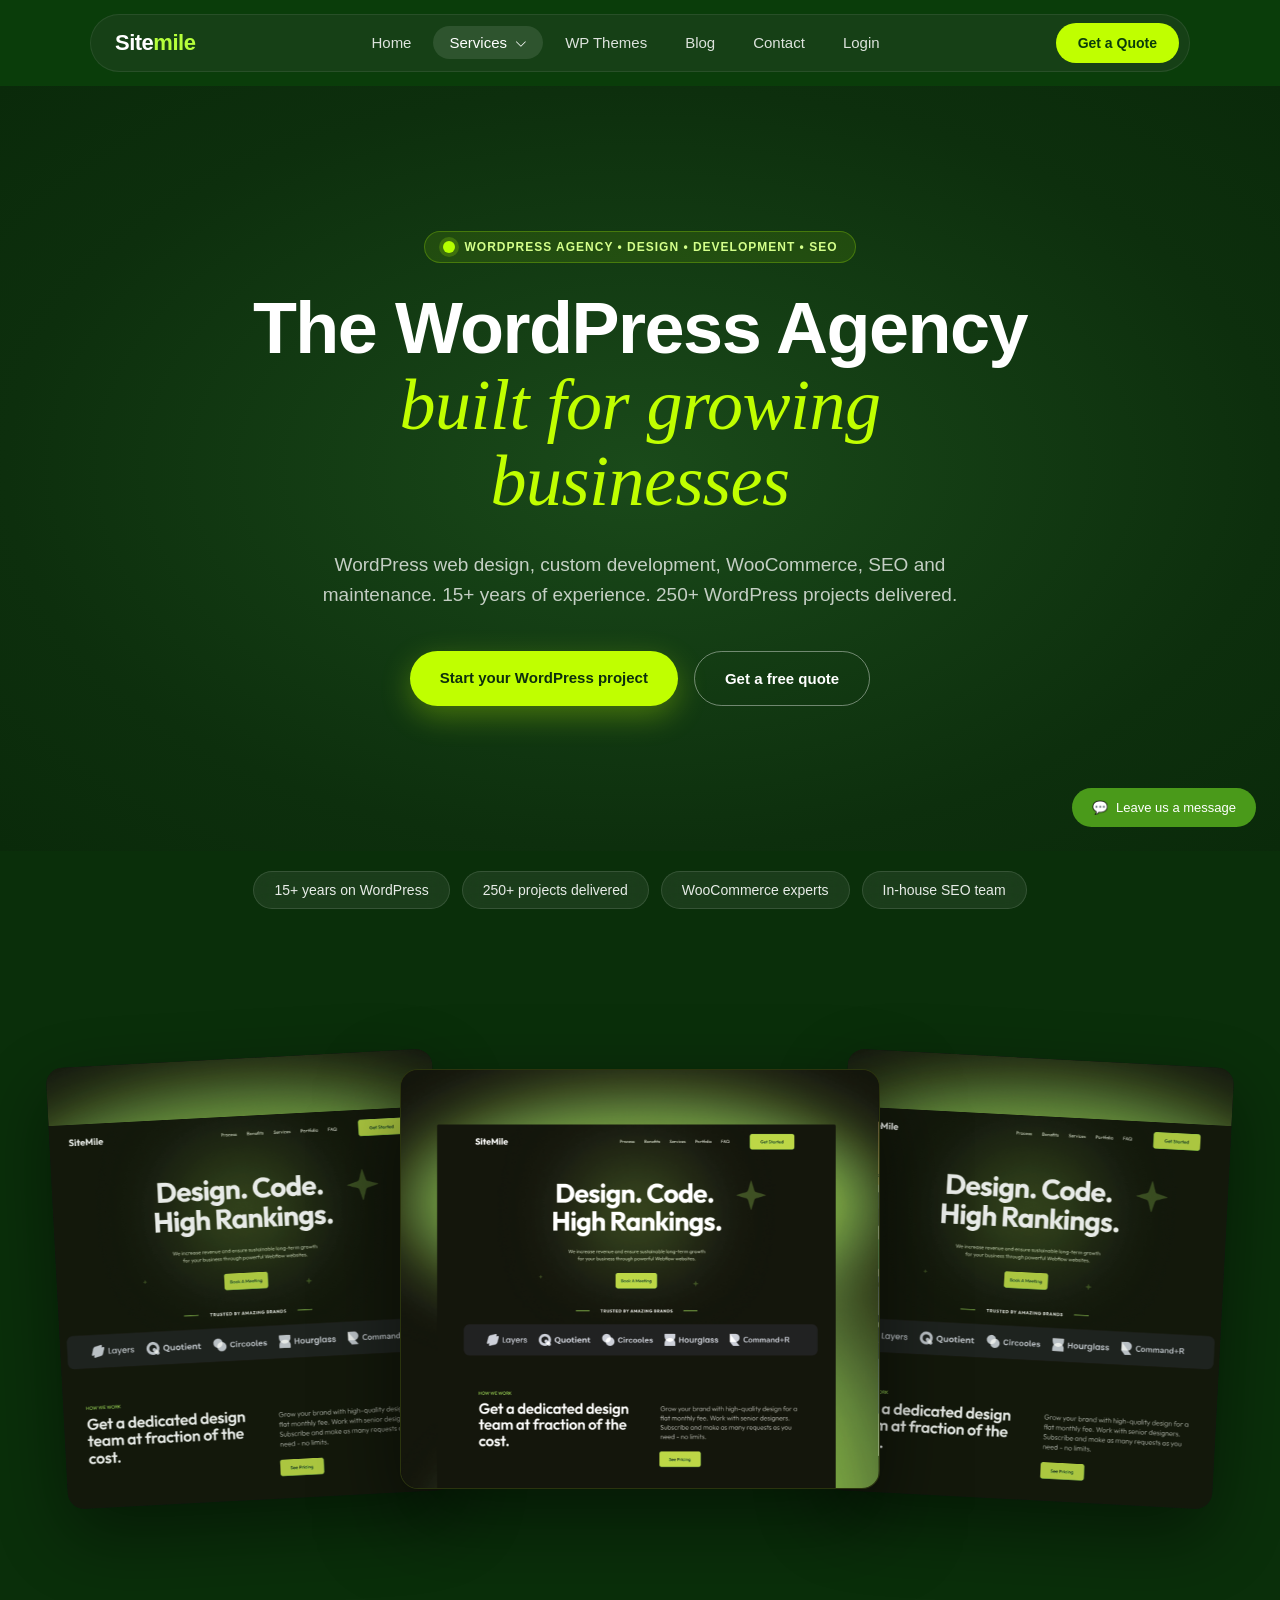
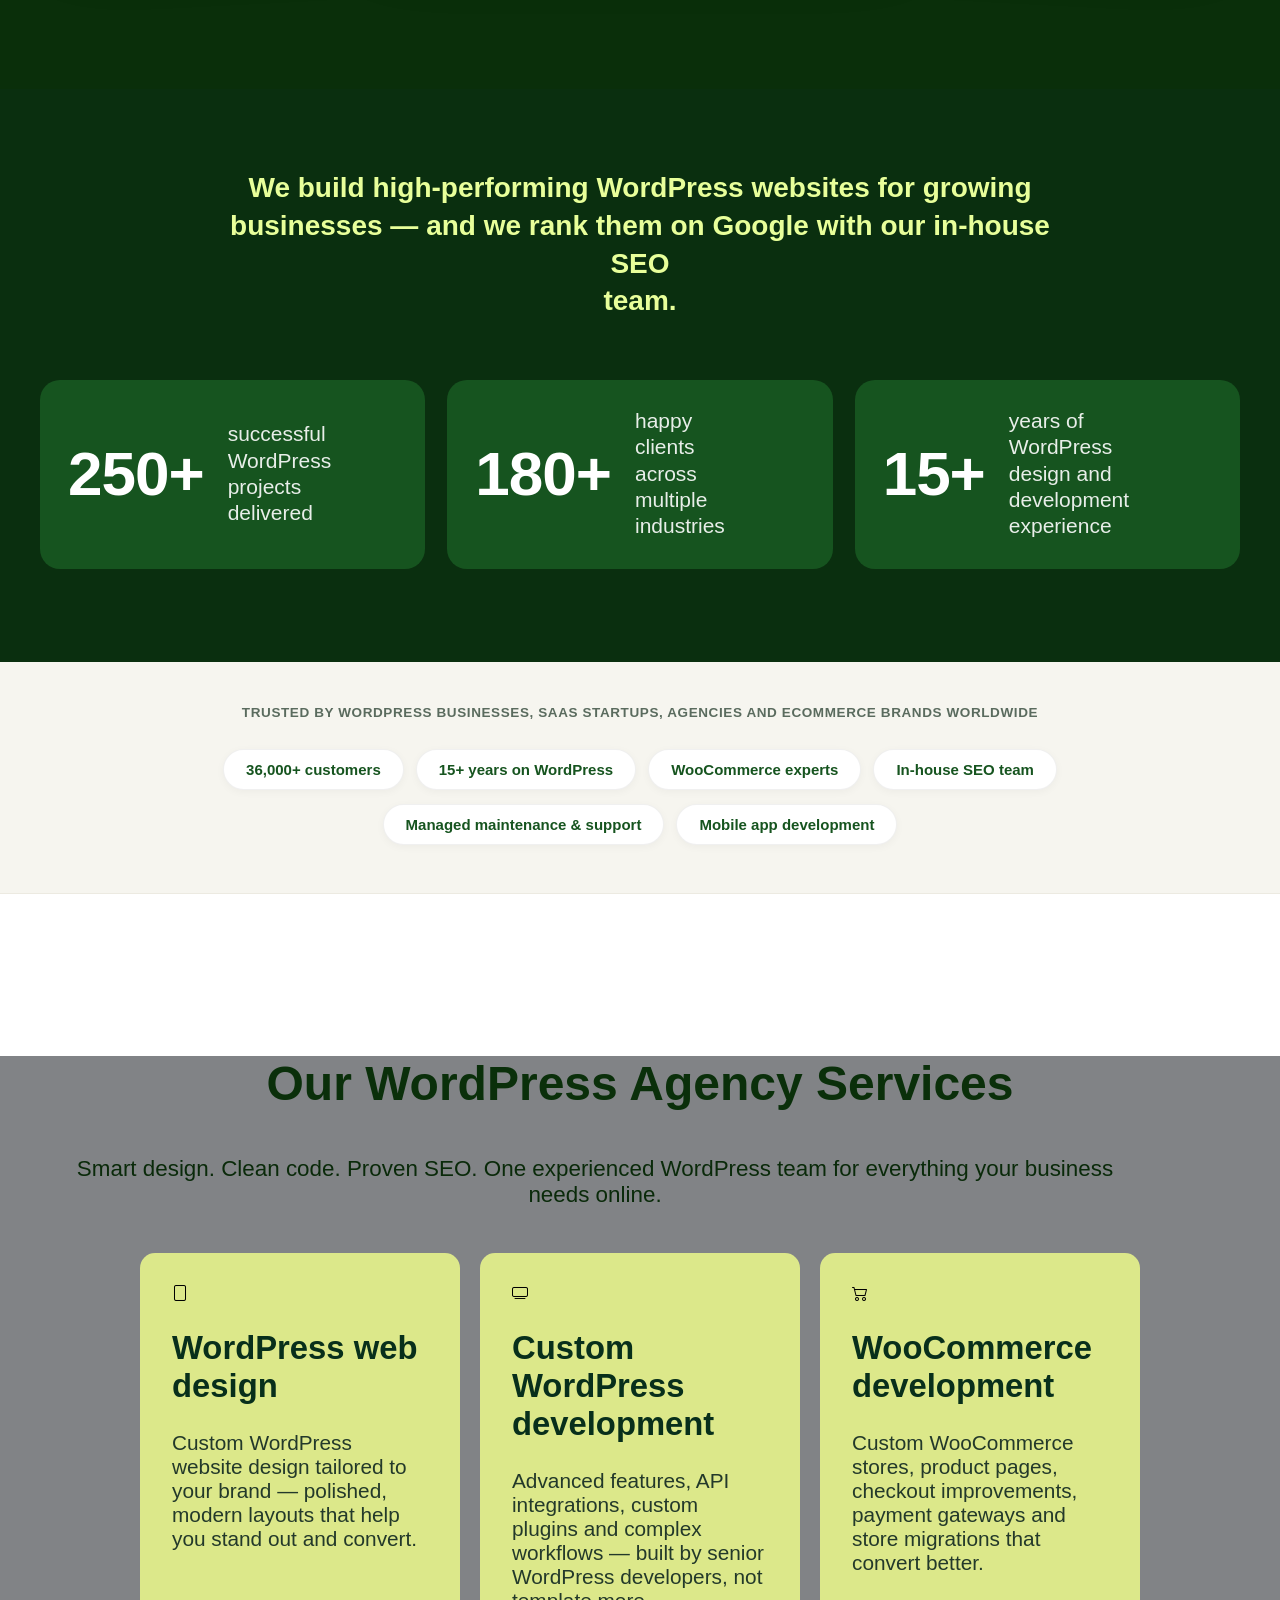
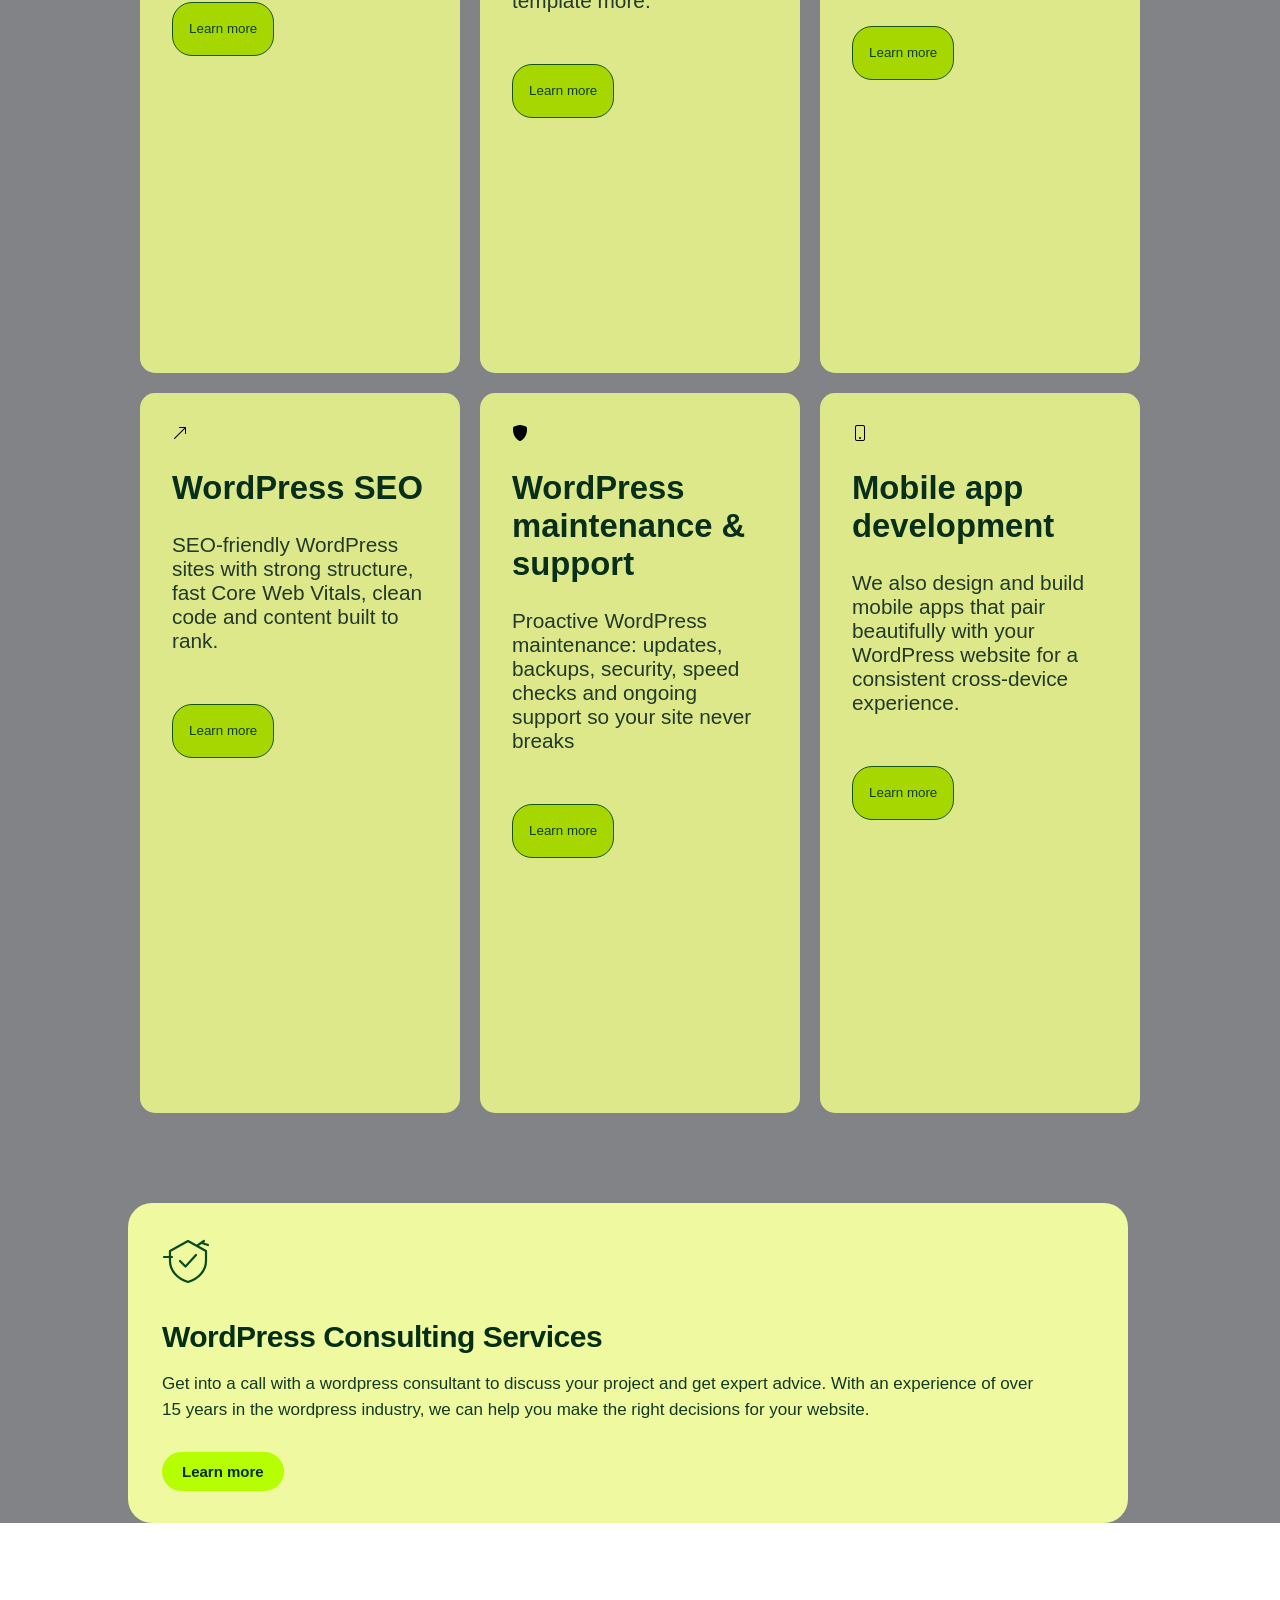
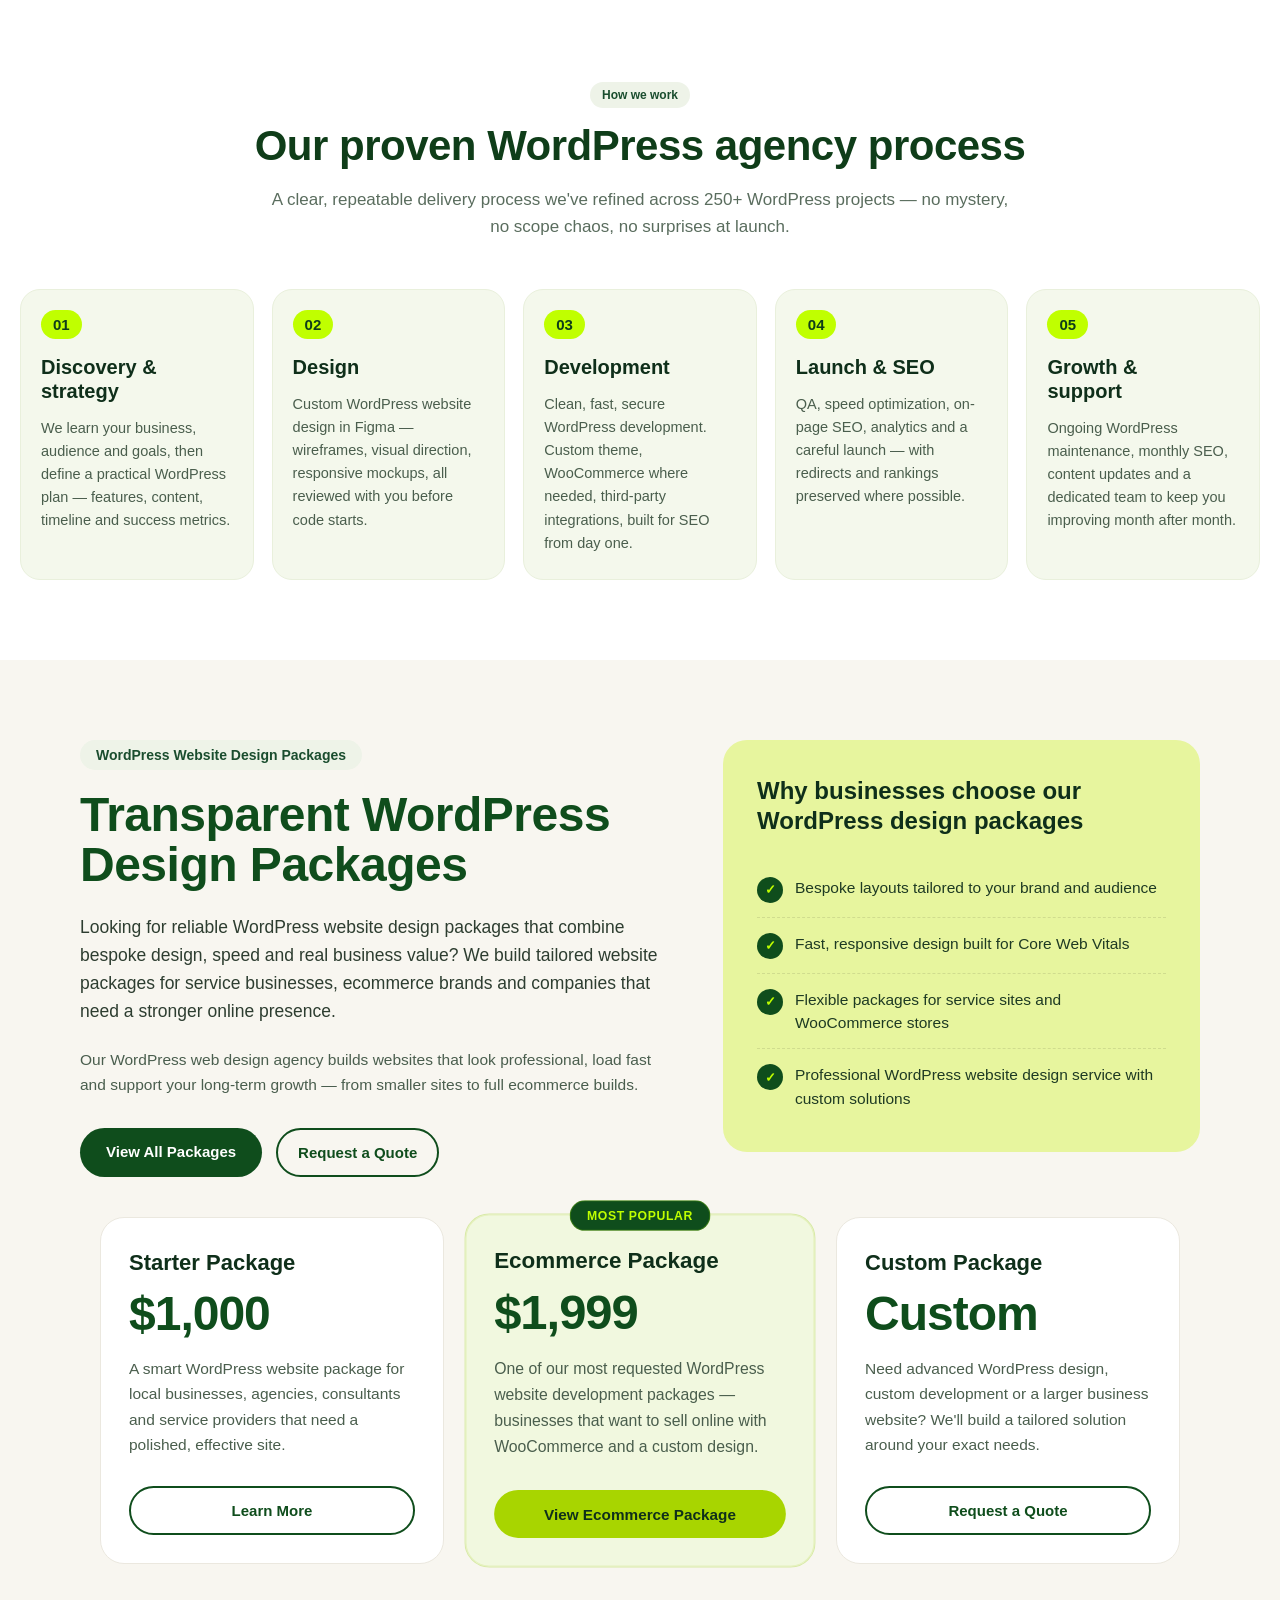
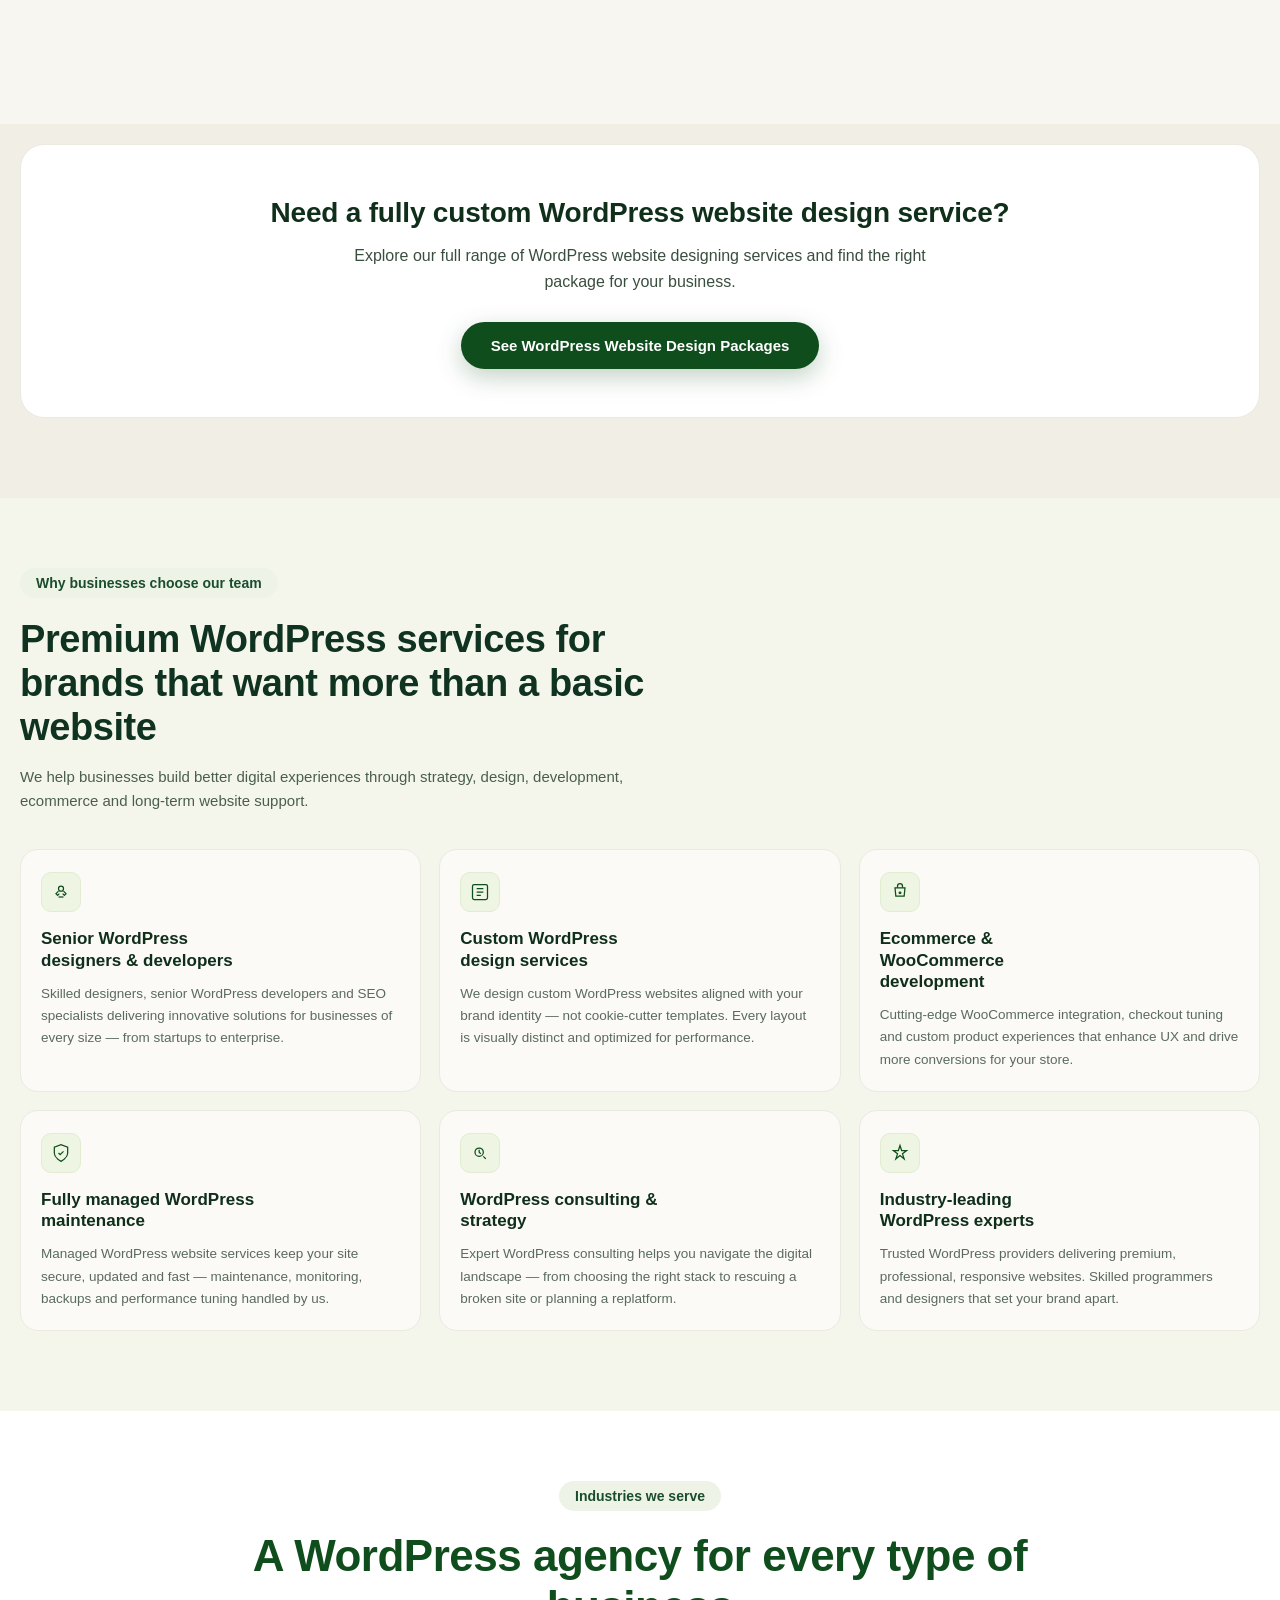
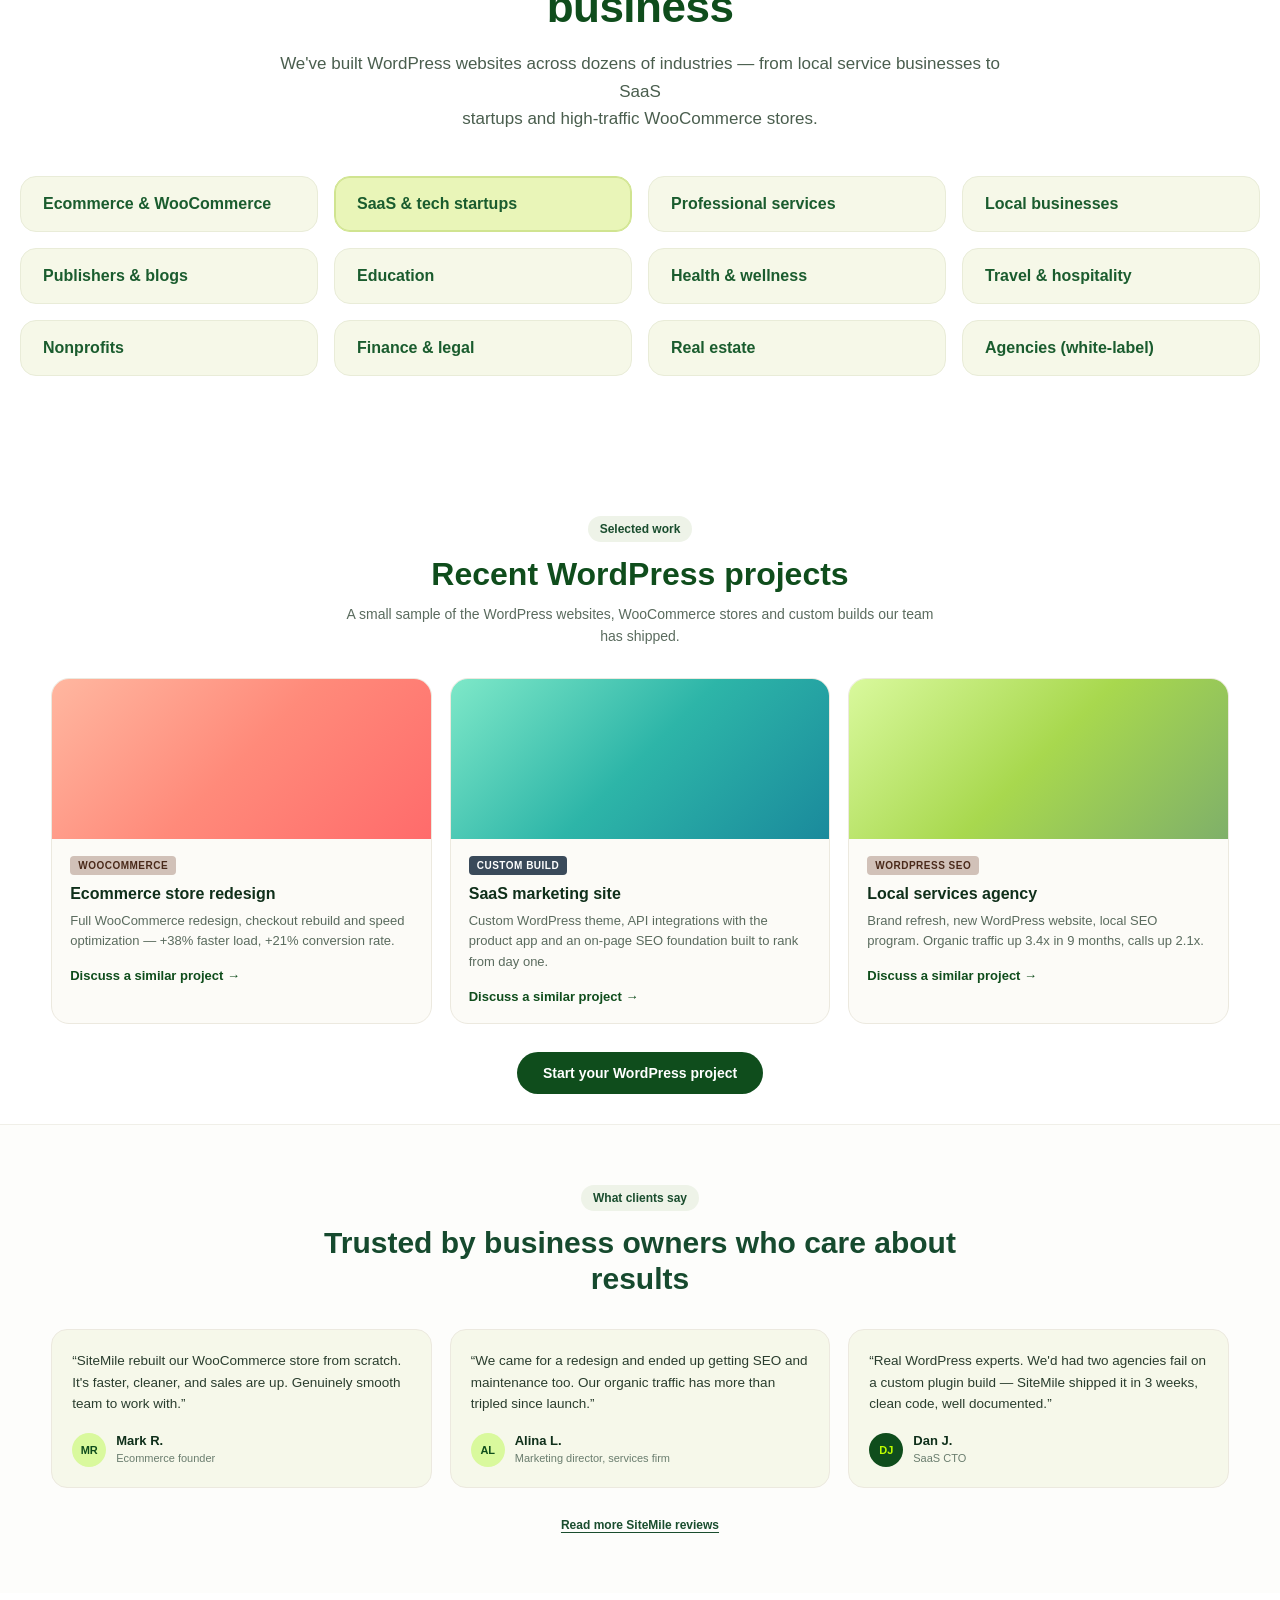
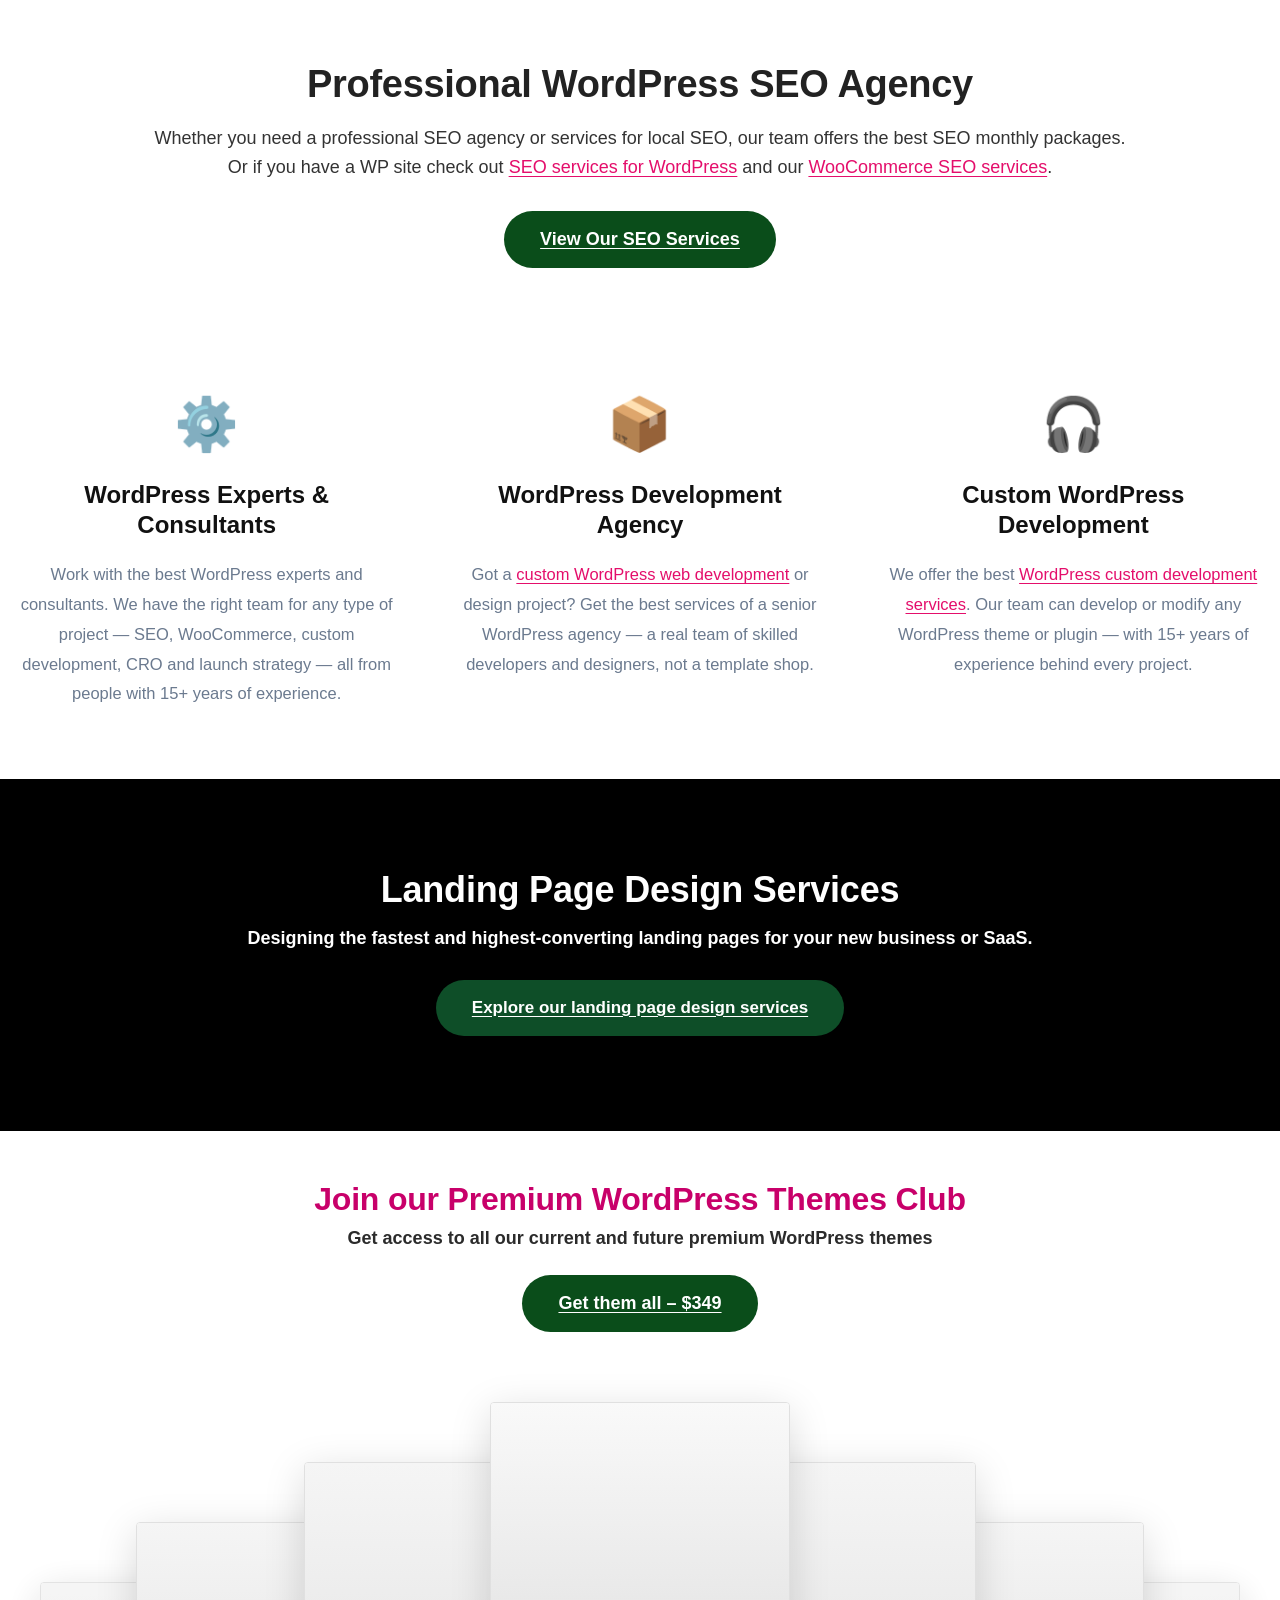
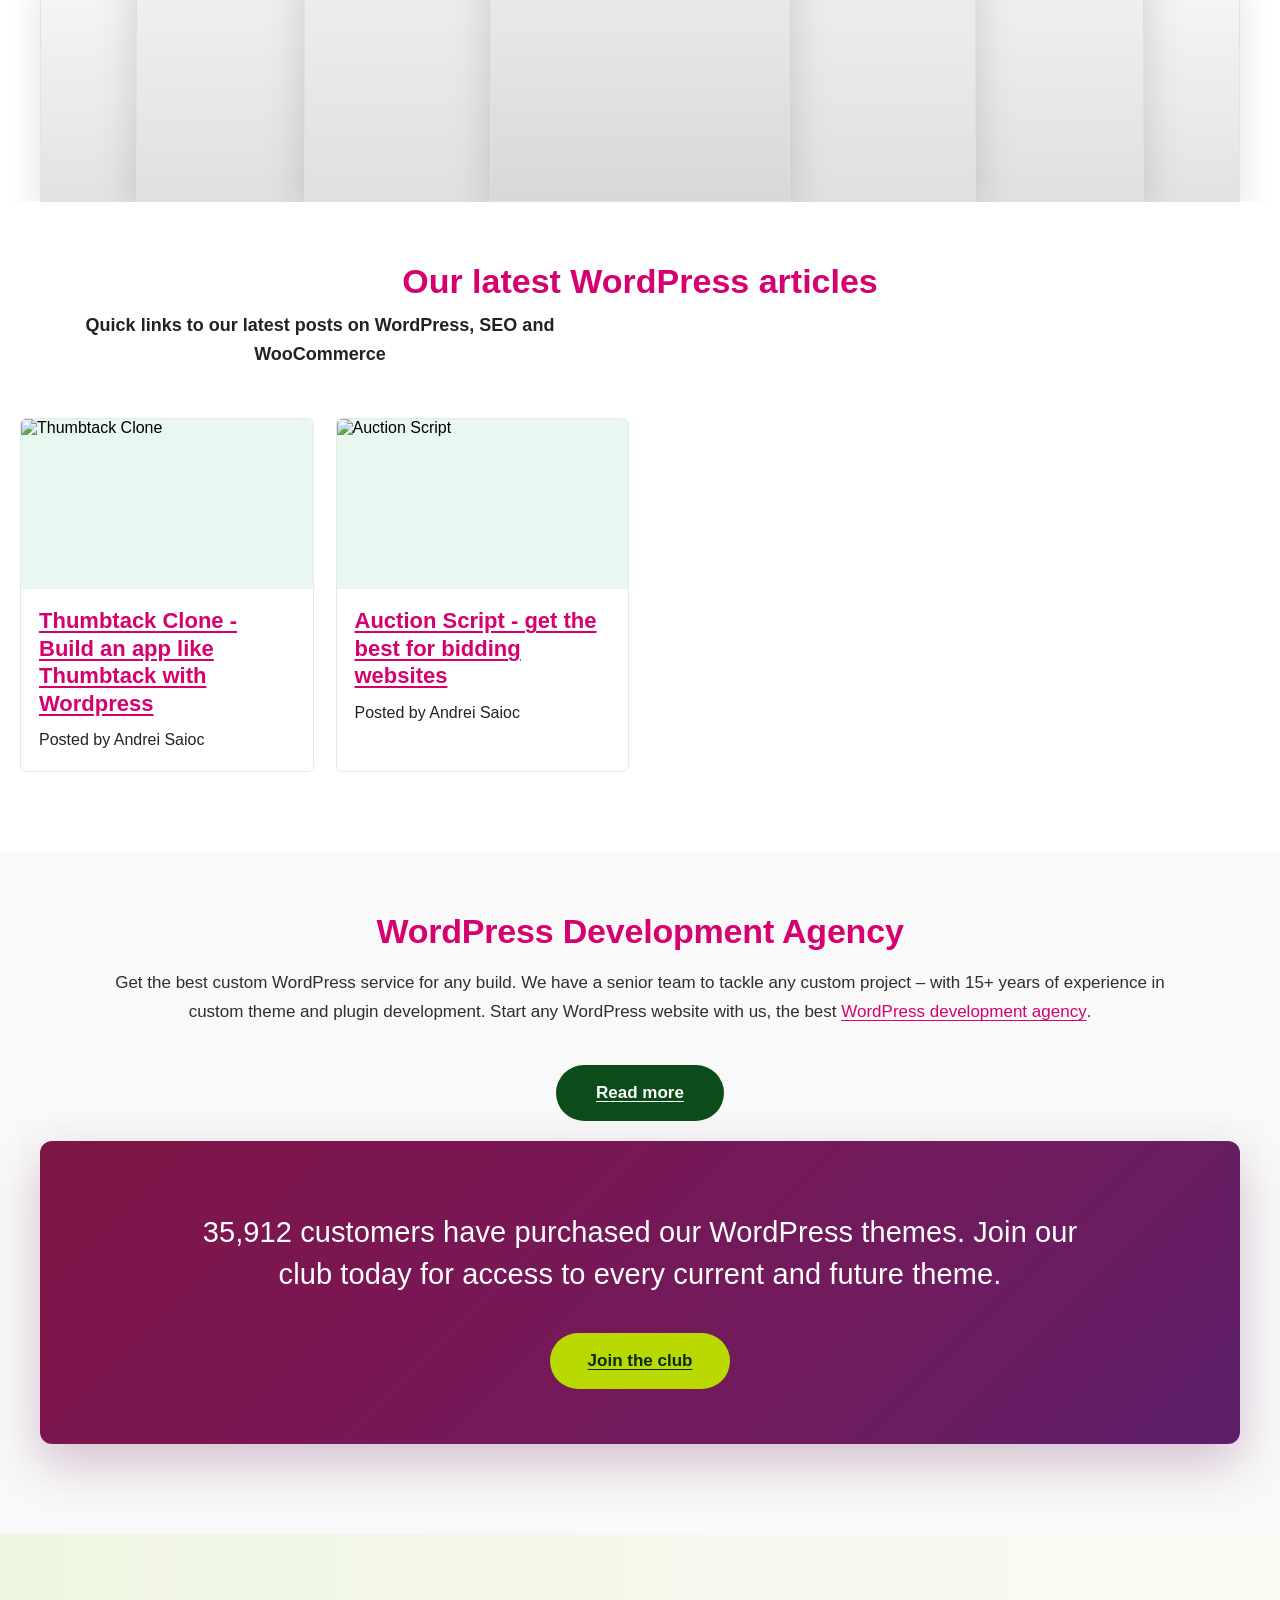
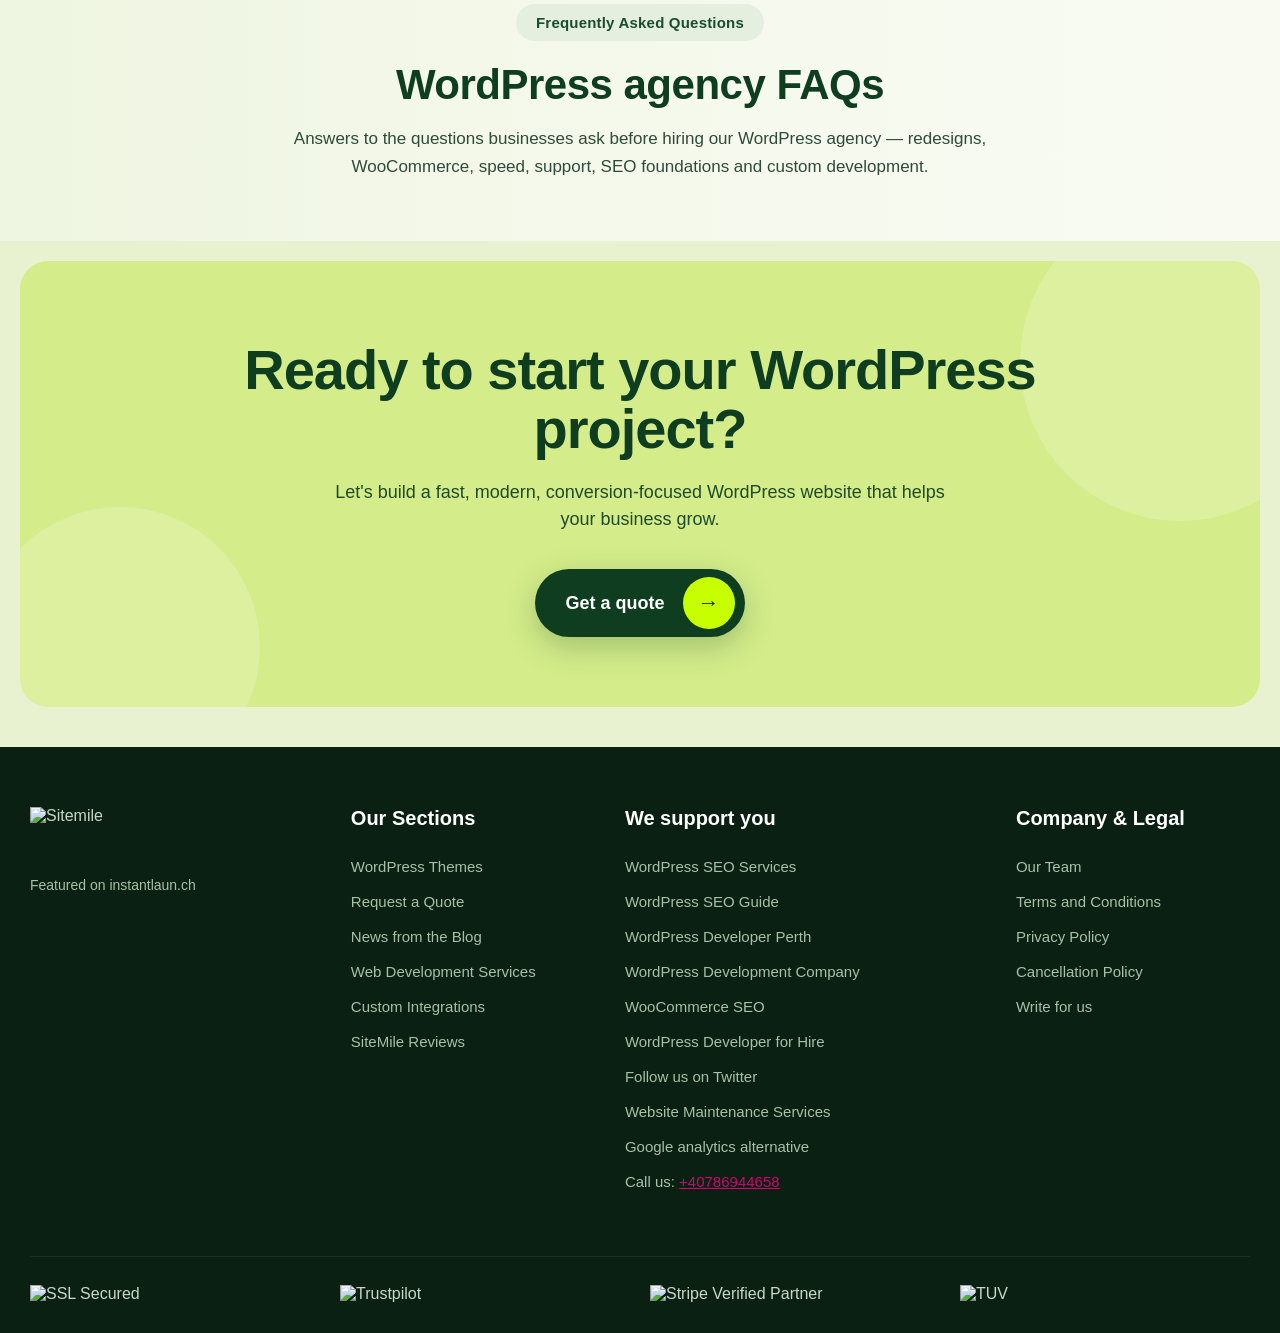
==== index.html @ ad18427e "cahnged name" ====
<!DOCTYPE html>
<html lang="en">
<head>
    <meta charset="UTF-8">
    <meta name="viewport" content="width=device-width, initial-scale=1.0">
    <link rel="stylesheet" href="./css/sitemail.css">
    <link
      rel="stylesheet"
      href="https://cdn.jsdelivr.net/npm/bootstrap-icons@1.13.1/font/bootstrap-icons.min.css"
    />
    <title>sitemail</title>
</head>
<body>
    <header class="site-header">
  <nav class="navbar">
    <!-- Logo -->
    <a href="#" class="logo">
      <span>Site</span><span class="logo-green">mile</span>
    </a>

    <!-- Links -->
    <ul class="nav-links">
      <li><a href="#">Home</a></li>
      
      <li class="has-dropdown">
        <a href="#" class="active-dropdown">Services <span class="arrow"><i class="bi bi-chevron-down"></i></span></a>
        <!-- Dropdown -->
        <div class="dropdown">
          <a href="#">WordPress Web Design</a>
          <a href="#">WordPress Development</a>
          <a href="#">Affordable Web Design</a>
          <a href="#">Ecommerce SEO Packages</a>
          <a href="#">Wix SEO Services</a>
          <a href="#">Home Services SEO</a>
          <a href="#">Restaurant SEO</a>
          <a href="#">Enterprise SEO Services</a>
          <a href="#">SEO Packages</a>
          <a href="#" class="highlighted">WordPress SEO</a>
          <a href="#">WordPress Maintenance</a>
          <a href="#">Mobile App Development</a>
          <a href="#">WooCommerce Development</a>
        </div>
      </li>

      <li><a href="#">WP Themes</a></li>
      <li><a href="#">Blog</a></li>
      <li><a href="#">Contact</a></li>
      <li><a href="#">Login</a></li>
    </ul>

    <!-- CTA -->
    <a href="#" class="btn-quote">Get a Quote</a>

    <!-- Mobile -->
    <button class="hamburger">☰</button>
  </nav>
</header>
<section class="hero">
  <div class="hero-content">
    
    <div class="badge">
      <span class="dot"></span>
      WORDPRESS AGENCY • DESIGN • DEVELOPMENT • SEO
    </div>

    <h1>
      The WordPress Agency<br>
      <span class="highlight">built for growing</span><br>
      <span class="highlight">businesses</span>
    </h1>

    <p class="subtext">
      WordPress web design, custom development, WooCommerce, SEO and<br>
      maintenance. 15+ years of experience. 250+ WordPress projects delivered.
    </p>

    <div class="hero-btns">
      <a href="#" class="btn-primary">Start your WordPress project</a>
      <a href="#" class="btn-secondary">Get a free quote</a>
    </div>

  </div>

  <!-- Floating chat button like in screenshot -->
  <a href="#" class="chat-btn">
    <span class="chat-icon">💬</span> Leave us a message
  </a>
</section>

<section class="showcase-section">
  <!-- Top Pills -->
  <div class="stats-pills">
    <span>15+ years on WordPress</span>
    <span>250+ projects delivered</span>
    <span>WooCommerce experts</span>
    <span>In-house SEO team</span>
  </div>

  <!-- Cards Stack -->
  <div class="cards-wrap">
    <!-- Left Card -->
    <div class="showcase-card left">
      <img src="./image/Asset-1@2x (2).png" alt="Digital agency project">
    </div>

    <!-- Center Card (featured) -->
    <div class="showcase-card center">
      <img src="./image/Asset-1@2x.png" alt="Design Code High Rankings">
      <div class="glow"></div>
    </div>

    <!-- Right Card -->
    <div class="showcase-card right">
      <img src="./image/Asset-1@2x (1).png" alt="Mobile app project">
    </div>
  </div>
</section>
<section class="stats-section">
  <div class="stats-container">
    <h2 class="stats-headline">
      We build high-performing WordPress websites for growing<br>
      businesses — and we rank them on Google with our in-house SEO<br>
      team.
    </h2>

    <div class="stats-grid">
      <!-- 250+ -->
      <div class="stat-card">
        <div class="stat-number">250+</div>
        <div class="stat-text">
          successful<br>
          WordPress<br>
          projects<br>
          delivered
        </div>
      </div>

      <!-- 180+ -->
      <div class="stat-card">
        <div class="stat-number">180+</div>
        <div class="stat-text">
          happy<br>
          clients<br>
          across<br>
          multiple<br>
          industries
        </div>
      </div>

      <!-- 15+ -->
      <div class="stat-card">
        <div class="stat-number">15+</div>
        <div class="stat-text">
          years of<br>
          WordPress<br>
          design and<br>
          development<br>
          experience
        </div>
      </div>
    </div>
  </div>
</section>
<section class="trusted-section">
  <div class="trusted-container">
    <p class="trusted-heading">
      TRUSTED BY WORDPRESS BUSINESSES, SAAS STARTUPS, AGENCIES AND ECOMMERCE BRANDS WORLDWIDE
    </p>

    <div class="trusted-pills">
      <span>36,000+ customers</span>
      <span>15+ years on WordPress</span>
      <span>WooCommerce experts</span>
      <span>In-house SEO team</span>
      <span>Managed maintenance & support</span>
      <span>Mobile app development</span>
    </div>
  </div>
</section>
<section class="mid">
    <h1>Our WordPress Agency Services</h1>
    <p>Smart design. Clean code. Proven SEO. One experienced WordPress team for everything your business needs online.</p>
    <div class="done">
        <div class="box">
            <i class="bi bi-file"></i>
            <h3>WordPress web design</h3>
            <span>Custom WordPress website design tailored to your brand — polished, modern layouts that help you stand out and convert.</span><br>
            <input type="button" value="Learn more">
        </div>
        <div class="box">
            <i class="bi bi-tv"></i>
            <h3>Custom WordPress development</h3>
            <span>Advanced features, API integrations, custom plugins and complex workflows — built by senior WordPress developers, not template more.</span><br>
            <input type="button" value="Learn more">
        </div>
        <div class="box">
            <i class="bi bi-cart2"></i>
            <h3>WooCommerce development</h3>
            <span>Custom WooCommerce stores, product pages, checkout improvements, payment gateways and store migrations that convert better.</span><br>
            <input type="button" value="Learn more">
        </div>
        <div class="box">
            <i class="bi bi-arrow-up-right"></i>
            <h3>WordPress SEO</h3>
            <span>SEO-friendly WordPress sites with strong structure, fast Core Web Vitals, clean code and content built to rank.</span><br>
            <input type="button" value="Learn more">
        </div>
        <div class="box">
            <i class="bi bi-shield-fill"></i>
            <h3>WordPress maintenance & support</h3>
            <span>Proactive WordPress maintenance: updates, backups, security, speed checks and ongoing support so your site never breaks</span><br>
            <input type="button" value="Learn more">
        </div>
        <div class="box">
            <i class="bi bi-phone"></i>
            <h3>Mobile app development</h3>
            <span>We also design and build mobile apps that pair beautifully with your WordPress website for a consistent cross-device experience.</span><br>
            <input type="button" value="Learn more">
        </div>
    </div>
    <div class="consulting-card">
  <!-- Icon -->
  <div class="icon-wrap">
    <svg width="52" height="52" viewBox="0 0 52 52" fill="none" xmlns="http://www.w3.org/2000/svg">
      <path d="M26 6L8 16V26C8 36 15.5 43.5 26 47C36.5 43.5 44 36 44 26V16L26 6Z" stroke="#0a4a1f" stroke-width="2.2" stroke-linecap="round" stroke-linejoin="round" fill="none"/>
      <path d="M18 26L23.5 31.5L34 20" stroke="#0a4a1f" stroke-width="2.2" stroke-linecap="round" stroke-linejoin="round"/>
      <path d="M2 22H10" stroke="#0a4a1f" stroke-width="2.2" stroke-linecap="round"/>
      <path d="M36 10L42 6" stroke="#0a4a1f" stroke-width="2.2" stroke-linecap="round"/>
      <path d="M40 8L46 10" stroke="#0a4a1f" stroke-width="2.2" stroke-linecap="round"/>
    </svg>
  </div>

  <h3>WordPress Consulting Services</h3>
  
  <p>
    Get into a call with a wordpress consultant to discuss your project and get expert advice. 
    With an experience of over 15 years in the wordpress industry, we can help you make the right 
    decisions for your website.
  </p>

  <a href="#" class="btn-learn">Learn more</a>
</div>
</section>
<section class="process-section">
  <div class="process-container">
    <div class="pill-small">How we work</div>

    <h2 class="process-title">Our proven WordPress agency process</h2>
    <p class="process-sub">
      A clear, repeatable delivery process we've refined across 250+ WordPress projects — no mystery,<br>
      no scope chaos, no surprises at launch.
    </p>

    <div class="process-grid">
      <!-- 01 -->
      <div class="process-card">
        <div class="num">01</div>
        <h3>Discovery &<br>strategy</h3>
        <p>We learn your business, audience and goals, then define a practical WordPress plan — features, content, timeline and success metrics.</p>
      </div>

      <!-- 02 -->
      <div class="process-card">
        <div class="num">02</div>
        <h3>Design</h3>
        <p>Custom WordPress website design in Figma — wireframes, visual direction, responsive mockups, all reviewed with you before code starts.</p>
      </div>

      <!-- 03 -->
      <div class="process-card">
        <div class="num">03</div>
        <h3>Development</h3>
        <p>Clean, fast, secure WordPress development. Custom theme, WooCommerce where needed, third-party integrations, built for SEO from day one.</p>
      </div>

      <!-- 04 -->
      <div class="process-card">
        <div class="num">04</div>
        <h3>Launch & SEO</h3>
        <p>QA, speed optimization, on-page SEO, analytics and a careful launch — with redirects and rankings preserved where possible.</p>
      </div>

      <!-- 05 -->
      <div class="process-card">
        <div class="num">05</div>
        <h3>Growth &<br>support</h3>
        <p>Ongoing WordPress maintenance, monthly SEO, content updates and a dedicated team to keep you improving month after month.</p>
      </div>
    </div>
  </div>
</section>
<section class="packages-section">
  <div class="packages-container">
    <!-- LEFT -->
    <div class="packages-left">
      <div class="pill-label">WordPress Website Design Packages</div>
      <h2>Transparent WordPress<br>Design Packages</h2>
      <p class="lead">
        Looking for reliable WordPress website design packages that combine bespoke design, speed and real business value? We build tailored website packages for service businesses, ecommerce brands and companies that need a stronger online presence.
      </p>
      <p class="small">
        Our WordPress web design agency builds websites that look professional, load fast and support your long-term growth — from smaller sites to full ecommerce builds.
      </p>
      <div class="packages-btns">
        <a href="#" class="btn-dark">View All Packages</a>
        <a href="#" class="btn-outline">Request a Quote</a>
      </div>
    </div>

    <!-- RIGHT -->
    <div class="packages-right">
      <h3>Why businesses choose our WordPress design packages</h3>
      <ul>
        <li><span class="check">✓</span> Bespoke layouts tailored to your brand and audience</li>
        <li><span class="check">✓</span> Fast, responsive design built for Core Web Vitals</li>
        <li><span class="check">✓</span> Flexible packages for service sites and WooCommerce stores</li>
        <li><span class="check">✓</span> Professional WordPress website design service with custom solutions</li>
      </ul>
    </div>
  </div>
  <section class="pricing-section">
  <div class="pricing-grid">
    <!-- Starter -->
    <div class="price-card">
      <h3>Starter Package</h3>
      <div class="price">$1,000</div>
      <p>A smart WordPress website package for local businesses, agencies, consultants and service providers that need a polished, effective site.</p>
      <a href="#" class="btn-outline">Learn More</a>
    </div>

    <!-- Ecommerce - Most Popular -->
    <div class="price-card popular">
      <div class="badge">MOST POPULAR</div>
      <h3>Ecommerce Package</h3>
      <div class="price">$1,999</div>
      <p>One of our most requested WordPress website development packages — businesses that want to sell online with WooCommerce and a custom design.</p>
      <a href="#" class="btn-lime">View Ecommerce Package</a>
    </div>

    <!-- Custom -->
    <div class="price-card">
      <h3>Custom Package</h3>
      <div class="price">Custom</div>
      <p>Need advanced WordPress design, custom development or a larger business website? We'll build a tailored solution around your exact needs.</p>
      <a href="#" class="btn-outline">Request a Quote</a>
    </div>
  </div>
</section>
</section>
<section class="cta-banner-section">
  <div class="cta-banner">
    <h3>Need a fully custom WordPress website design service?</h3>
    <p>Explore our full range of WordPress website designing services and find the right<br>package for your business.</p>
    <a href="#" class="cta-btn">See WordPress Website Design Packages</a>
  </div>
</section>
<section class="premium-section">
  <div class="premium-container">
    <div class="pill-label">Why businesses choose our team</div>
    <h2>Premium WordPress services for<br>brands that want more than a basic<br>website</h2>
    <p class="premium-sub">We help businesses build better digital experiences through strategy, design, development,<br>ecommerce and long-term website support.</p>

    <div class="services-grid">
      <div class="service-card">
        <div class="icon-box">
          <svg viewBox="0 0 24 24" fill="none" stroke="currentColor" stroke-width="1.5"><circle cx="12" cy="8" r="3"/><path d="M9 11l-3 3 2 2 2-2"/><path d="M15 11l3 3-2 2-2-2"/><path d="M9 18h6"/></svg>
        </div>
        <h3>Senior WordPress<br>designers & developers</h3>
        <p>Skilled designers, senior WordPress developers and SEO specialists delivering innovative solutions for businesses of every size — from startups to enterprise.</p>
      </div>

      <div class="service-card">
        <div class="icon-box">
          <svg viewBox="0 0 24 24" fill="none" stroke="currentColor" stroke-width="1.5"><rect x="3" y="3" width="18" height="18" rx="2"/><path d="M8 8h8M8 12h8M8 16h5"/></svg>
        </div>
        <h3>Custom WordPress<br>design services</h3>
        <p>We design custom WordPress websites aligned with your brand identity — not cookie-cutter templates. Every layout is visually distinct and optimized for performance.</p>
      </div>

      <div class="service-card">
        <div class="icon-box">
          <svg viewBox="0 0 24 24" fill="none" stroke="currentColor" stroke-width="1.5"><path d="M6 7h12l-1 10H7L6 7z"/><path d="M9 7V5a3 3 0 016 0v2"/><circle cx="12" cy="13" r="1"/></svg>
        </div>
        <h3>Ecommerce &<br>WooCommerce<br>development</h3>
        <p>Cutting-edge WooCommerce integration, checkout tuning and custom product experiences that enhance UX and drive more conversions for your store.</p>
      </div>

      <div class="service-card">
        <div class="icon-box">
          <svg viewBox="0 0 24 24" fill="none" stroke="currentColor" stroke-width="1.5"><path d="M12 22s8-4 8-10V5l-8-3-8 3v7c0 6 8 10 8 10z"/><path d="M9 12l2 2 4-4"/></svg>
        </div>
        <h3>Fully managed WordPress<br>maintenance</h3>
        <p>Managed WordPress website services keep your site secure, updated and fast — maintenance, monitoring, backups and performance tuning handled by us.</p>
      </div>

      <div class="service-card">
        <div class="icon-box">
          <svg viewBox="0 0 24 24" fill="none" stroke="currentColor" stroke-width="1.5"><circle cx="11" cy="11" r="5"/><path d="M16 16l3 3"/><path d="M11 8v3l2 2"/></svg>
        </div>
        <h3>WordPress consulting &<br>strategy</h3>
        <p>Expert WordPress consulting helps you navigate the digital landscape — from choosing the right stack to rescuing a broken site or planning a replatform.</p>
      </div>

      <div class="service-card">
        <div class="icon-box">
          <svg viewBox="0 0 24 24" fill="none" stroke="currentColor" stroke-width="1.5"><path d="M12 3l2 6h6l-5 4 2 6-5-4-5 4 2-6-5-4h6z"/></svg>
        </div>
        <h3>Industry-leading<br>WordPress experts</h3>
        <p>Trusted WordPress providers delivering premium, professional, responsive websites. Skilled programmers and designers that set your brand apart.</p>
      </div>
    </div>
  </div>
</section>
<section class="industries-section">
  <div class="industries-container">
    <div class="pill-label">Industries we serve</div>
    
    <h2>A WordPress agency for every type of<br>business</h2>
    
    <p class="industries-sub">
      We've built WordPress websites across dozens of industries — from local service businesses to SaaS<br>
      startups and high-traffic WooCommerce stores.
    </p>

    <div class="industries-grid">
      <div class="industry-card">Ecommerce & WooCommerce</div>
      <div class="industry-card active">SaaS & tech startups</div>
      <div class="industry-card">Professional services</div>
      <div class="industry-card">Local businesses</div>

      <div class="industry-card">Publishers & blogs</div>
      <div class="industry-card">Education</div>
      <div class="industry-card">Health & wellness</div>
      <div class="industry-card">Travel & hospitality</div>

      <div class="industry-card">Nonprofits</div>
      <div class="industry-card">Finance & legal</div>
      <div class="industry-card">Real estate</div>
      <div class="industry-card">Agencies (white-label)</div>
    </div>
  </div>
</section>
<section class="projects-section">
  <div class="projects-container">
    <div class="pill-small">Selected work</div>
    <h2>Recent WordPress projects</h2>
    <p class="sub">A small sample of the WordPress websites, WooCommerce stores and custom builds our team has shipped.</p>

    <div class="projects-grid">
      <div class="project-card">
        <div class="project-img pink-orange"></div>
        <div class="project-body">
          <span class="tag">WOOCOMMERCE</span>
          <h3>Ecommerce store redesign</h3>
          <p>Full WooCommerce redesign, checkout rebuild and speed optimization — +38% faster load, +21% conversion rate.</p>
          <a href="#">Discuss a similar project →</a>
        </div>
      </div>

      <div class="project-card">
        <div class="project-img teal-blue"></div>
        <div class="project-body">
          <span class="tag dark">CUSTOM BUILD</span>
          <h3>SaaS marketing site</h3>
          <p>Custom WordPress theme, API integrations with the product app and an on-page SEO foundation built to rank from day one.</p>
          <a href="#">Discuss a similar project →</a>
        </div>
      </div>

      <div class="project-card">
        <div class="project-img green-lime"></div>
        <div class="project-body">
          <span class="tag">WORDPRESS SEO</span>
          <h3>Local services agency</h3>
          <p>Brand refresh, new WordPress website, local SEO program. Organic traffic up 3.4x in 9 months, calls up 2.1x.</p>
          <a href="#">Discuss a similar project →</a>
        </div>
      </div>
    </div>

    <div class="cta-center">
      <a href="#" class="btn-green">Start your WordPress project</a>
    </div>
  </div>
</section>
<section class="testimonials-section">
  <div class="testimonials-container">
    <div class="pill-small">What clients say</div>
    <h2>Trusted by business owners who care about<br>results</h2>

    <div class="testimonials-grid">
      <div class="testimonial-card">
        <p>“SiteMile rebuilt our WooCommerce store from scratch. It's faster, cleaner, and sales are up. Genuinely smooth team to work with.”</p>
        <div class="author">
          <div class="avatar green">MR</div>
          <div>
            <strong>Mark R.</strong>
            <span>Ecommerce founder</span>
          </div>
        </div>
      </div>

      <div class="testimonial-card">
        <p>“We came for a redesign and ended up getting SEO and maintenance too. Our organic traffic has more than tripled since launch.”</p>
        <div class="author">
          <div class="avatar green">AL</div>
          <div>
            <strong>Alina L.</strong>
            <span>Marketing director, services firm</span>
          </div>
        </div>
      </div>

      <div class="testimonial-card">
        <p>“Real WordPress experts. We'd had two agencies fail on a custom plugin build — SiteMile shipped it in 3 weeks, clean code, well documented.”</p>
        <div class="author">
          <div class="avatar green-dark">DJ</div>
          <div>
            <strong>Dan J.</strong>
            <span>SaaS CTO</span>
          </div>
        </div>
      </div>
    </div>

    <a href="#" class="reviews-link">Read more SiteMile reviews</a>
  </div>
</section>
<section class="seo-agency-section">
  <div class="seo-agency-container">
    <h2>Professional WordPress SEO Agency</h2>
    <p>
      Whether you need a professional SEO agency or services for local SEO, our team offers the best SEO monthly packages.<br>
      Or if you have a WP site check out <a href="#">SEO services for WordPress</a> and our <a href="#">WooCommerce SEO services</a>.
    </p>
    <a href="#" class="btn-seo">View Our SEO Services</a>
  </div>
</section>
<section class="wp-services-3col">
  <div class="wp3-container">
    
    <div class="wp3-col">
      <div class="wp3-icon">⚙️</div>
      <h3>WordPress Experts & Consultants</h3>
      <p>Work with the best WordPress experts and consultants. We have the right team for any type of project — SEO, WooCommerce, custom development, CRO and launch strategy — all from people with 15+ years of experience.</p>
    </div>

    <div class="wp3-col">
      <div class="wp3-icon">📦</div>
      <h3>WordPress Development Agency</h3>
      <p>Got a <a href="#">custom WordPress web development</a> or design project? Get the best services of a senior WordPress agency — a real team of skilled developers and designers, not a template shop.</p>
    </div>

    <div class="wp3-col">
      <div class="wp3-icon">🎧</div>
      <h3>Custom WordPress Development</h3>
      <p>We offer the best <a href="#">WordPress custom development services</a>. Our team can develop or modify any WordPress theme or plugin — with 15+ years of experience behind every project.</p>
    </div>

  </div>
</section>
<section class="landing-banner">
  <div class="landing-container">
    <h2>Landing Page Design Services</h2>
    <p>Designing the fastest and highest-converting landing pages for your new business or SaaS.</p>
    <a href="#" class="btn-landing">Explore our landing page design services</a>
  </div>
</section>
<section class="themes-club-section">
  <div class="themes-club-container">
    <h2>Join our Premium WordPress Themes Club</h2>
    <p>Get access to all our current and future premium WordPress themes</p>
    <a href="#" class="btn-themes">Get them all – $349</a>

    <div class="themes-stack">
      <div class="theme-card card-1"><div class="theme-img"></div></div>
      <div class="theme-card card-2"><div class="theme-img"></div></div>
      <div class="theme-card card-3"><div class="theme-img"></div></div>
      <div class="theme-card card-4"><div class="theme-img img-center"></div></div>
      <div class="theme-card card-5"><div class="theme-img"></div></div>
      <div class="theme-card card-6"><div class="theme-img"></div></div>
      <div class="theme-card card-7"><div class="theme-img"></div></div>
    </div>
  </div>
</section>
<section class="latest-articles">
  <div class="latest-container">
    <h2>Our latest WordPress articles</h2>
    <p class="sub">Quick links to our latest posts on WordPress, SEO and WooCommerce</p>

    <div class="articles-grid">
      <div class="article-card">
        <div class="article-img">
          <img src="thumbtack-article.jpg" alt="Thumbtack Clone">
        </div>
        <div class="article-body">
          <h3><a href="#">Thumbtack Clone - Build an app like Thumbtack with Wordpress</a></h3>
          <span>Posted by Andrei Saioc</span>
        </div>
      </div>

      <div class="article-card">
        <div class="article-img">
          <img src="auction-article.jpg" alt="Auction Script">
        </div>
        <div class="article-body">
          <h3><a href="#">Auction Script - get the best for bidding websites</a></h3>
          <span>Posted by Andrei Saioc</span>
        </div>
      </div>
    </div>
  </div>
</section>
<section class="wp-dev-agency">
  <div class="wp-dev-container">
    <h2>WordPress Development Agency</h2>
    <p>
      Get the best custom WordPress service for any build. We have a senior team to tackle any custom project – with 15+ years of experience in custom theme and plugin development. Start any WordPress website with us, the best <a href="#">WordPress development agency</a>.
    </p>
    <a href="#" class="btn-readmore">Read more</a>
  </div>
  <section class="club-stats">
  <div class="club-stats-box">
    <p>35,912 customers have purchased our WordPress themes. Join our club today for access to every current and future theme.</p>
    <a href="#" class="btn-join">Join the club</a>
  </div>
</section>
</section>
<section class="wp-faq-header">
  <div class="wp-faq-container">
    <span class="faq-badge">Frequently Asked Questions</span>
    <h2>WordPress agency FAQs</h2>
    <p>Answers to the questions businesses ask before hiring our WordPress agency — redesigns, WooCommerce, speed, support, SEO foundations and custom development.</p>
  </div>
</section><section class="cta-ready">
  <div class="cta-box">
    <h2>Ready to start your WordPress<br>project?</h2>
    <p>Let's build a fast, modern, conversion-focused WordPress website that helps your business grow.</p>
    <a href="#" class="btn-cta">
      <span>Get a quote</span>
      <span class="btn-arrow">→</span>
    </a>
  </div>
</section>
<footer class="site-footer">
  <div class="footer-top">
    <div class="footer-col brand">
      <img src="sitemile-logo.png" alt="Sitemile" class="footer-logo">
      <p>Featured on instantlaun.ch</p>
    </div>

    <div class="footer-col">
      <h4>Our Sections</h4>
      <a href="#">WordPress Themes</a>
      <a href="#">Request a Quote</a>
      <a href="#">News from the Blog</a>
      <a href="#">Web Development Services</a>
      <a href="#">Custom Integrations</a>
      <a href="#">SiteMile Reviews</a>
    </div>

    <div class="footer-col">
      <h4>We support you</h4>
      <a href="#">WordPress SEO Services</a>
      <a href="#">WordPress SEO Guide</a>
      <a href="#">WordPress Developer Perth</a>
      <a href="#">WordPress Development Company</a>
      <a href="#">WooCommerce SEO</a>
      <a href="#">WordPress Developer for Hire</a>
      <a href="#">Follow us on Twitter</a>
      <a href="#">Website Maintenance Services</a>
      <a href="#">Google analytics alternative</a>
      <span>Call us: <a href="tel:+40786944658" class="pink">+40786944658</a></span>
    </div>

    <div class="footer-col">
      <h4>Company & Legal</h4>
      <a href="#">Our Team</a>
      <a href="#">Terms and Conditions</a>
      <a href="#">Privacy Policy</a>
      <a href="#">Cancellation Policy</a>
      <a href="#">Write for us</a>
    </div>
  </div>

  <div class="footer-bottom">
    <div class="trust-badge"><img src="ssl-secured.png" alt="SSL Secured"></div>
    <div class="trust-badge"><img src="trustpilot.png" alt="Trustpilot"></div>
    <div class="trust-badge"><img src="stripe.png" alt="Stripe Verified Partner"></div>
    <div class="trust-badge"><img src="tuv.png" alt="TUV"></div>
  </div>
</footer>
</body>
</html>
---- css/sitemail.css ----
*{
    padding: 0;
    margin: 0;
    box-sizing: border-box;
}

.site-header {
  background: #0a3d0a; /* deep green from screenshot */
  padding: 14px 20px;
  font-family: 'Inter', sans-serif;
  position: sticky;
  top: 0;
  z-index: 999;
}

.navbar {
  background: #164016; /* slightly lighter pill */
  border: 1px solid rgba(255,255,255,0.08);
  border-radius: 50px;
  max-width: 1100px;
  margin: 0 auto;
  display: flex;
  align-items: center;
  justify-content: space-between;
  padding: 8px 10px 8px 24px;
  position: relative;
  
}

.logo {
  color: white;
  font-weight: 800;
  font-size: 22px;
  text-decoration: none;
  letter-spacing: -0.5px;
}
.logo-green {
  color: #b5ff3b; /* lime */
}

.nav-links {
  display: flex;
  align-items: center;
  gap: 6px;
  list-style: none;
  margin: 0;
  padding: 0;
}

.nav-links a {
  color: rgba(255,255,255,0.85);
  text-decoration: none;
  font-size: 15px;
  font-weight: 500;
  padding: 8px 16px;
  border-radius: 50px;
  transition: 0.2s;
}

.nav-links a:hover {
  color: white;
  background: rgba(255,255,255,0.08);
}

.active-dropdown {
  background: rgba(255,255,255,0.1) !important;
  color: white !important;
}

.arrow {
  font-size: 12px;
  display: inline-block;
  margin-left: 4px;
}

/* DROPDOWN */
.has-dropdown {
  position: relative;
}

.dropdown {
  position: absolute;
  top: calc(100% + 16px);
  left: 50%;
  transform: translateX(-50%);
  background: white;
  width: 300px;
  border-radius: 18px;
  padding: 10px;
  box-shadow: 0 20px 40px rgba(0,0,0,0.25);
  display: flex;
  flex-direction: column;
  z-index: 99;
  visibility: hidden;
}

.has-dropdown:hover .dropdown{
    visibility: visible;
}
.dropdown a {
  color: #0f2e0f !important;
  background: transparent !important;
  padding: 12px 16px;
  border-radius: 10px;
  font-size: 15px;
  font-weight: 500;
}

.dropdown a:hover {
  background: #f3f5f0 !important;
}

.dropdown a.highlighted {
  background: #f0f0eb !important;
  color: #1a4d1a !important;
  font-weight: 600;
}

.btn-quote {
  background: #c0ff00; /* lime button */
  color: #0a3d0a;
  padding: 12px 22px;
  border-radius: 50px;
  font-weight: 700;
  font-size: 14px;
  text-decoration: none;
  transition: 0.2s;
}

.btn-quote:hover {
  background: #d4ff4d;
}

.hamburger {
  display: none;
  background: none;
  border: none;
  color: white;
  font-size: 22px;
}

.hero {
  background: radial-gradient(ellipse at center, #1a4a1a 0%, #0d2f0d 70%, #0a2a0a 100%);
  background-color: #0d2f0d;
  min-height: 85vh;
  display: flex;
  align-items: center;
  justify-content: center;
  text-align: center;
  padding: 80px 20px;
  font-family: 'Inter', sans-serif;
  position: relative;
  overflow: hidden;
}

.hero-content {
  max-width: 900px;
  margin: 0 auto;
}

/* Top badge */
.badge {
  display: inline-flex;
  align-items: center;
  gap: 10px;
  background: rgba(180, 255, 0, 0.1);
  border: 1px solid rgba(180, 255, 0, 0.25);
  color: #d4ff8a;
  font-size: 12px;
  font-weight: 600;
  letter-spacing: 1px;
  padding: 8px 18px;
  border-radius: 50px;
  margin-bottom: 28px;
}

.badge .dot {
  width: 12px;
  height: 12px;
  background: #b5ff00;
  border-radius: 50%;
  box-shadow: 0 0 0 4px rgba(181, 255, 0, 0.2);
}

/* Heading */
.hero h1 {
  color: white;
  font-size: 72px;
  font-weight: 700;
  line-height: 1.05;
  margin: 0 0 30px 0;
  letter-spacing: -1.5px;
}

.hero h1 .highlight {
  color: #c0ff00;
  font-family: 'Georgia', serif;
  font-style: italic;
  font-weight: 500;
  letter-spacing: -0.5px;
}

.subtext {
  color: rgba(255,255,255,0.75);
  font-size: 19px;
  line-height: 1.6;
  margin: 0 auto 40px auto;
  max-width: 650px;
}

/* Buttons */
.hero-btns {
  display: flex;
  gap: 16px;
  justify-content: center;
  flex-wrap: wrap;
}

.btn-primary {
  background: #c0ff00;
  color: #0d2f0d;
  padding: 18px 30px;
  border-radius: 50px;
  font-weight: 700;
  font-size: 15px;
  text-decoration: none;
  box-shadow: 0 10px 30px rgba(192, 255, 0, 0.3);
  transition: 0.3s;
}

.btn-primary:hover {
  background: #d4ff4d;
  transform: translateY(-2px);
}

.btn-secondary {
  background: transparent;
  color: white;
  border: 1.5px solid rgba(255,255,255,0.4);
  padding: 18px 30px;
  border-radius: 50px;
  font-weight: 600;
  font-size: 15px;
  text-decoration: none;
  transition: 0.3s;
}

.btn-secondary:hover {
  background: rgba(255,255,255,0.08);
  border-color: white;
}

/* Chat button bottom right */
.chat-btn {
  position: absolute;
  bottom: 24px;
  right: 24px;
  background: #4a9a1a;
  color: white;
  padding: 12px 20px;
  border-radius: 50px;
  font-size: 13px;
  font-weight: 500;
  text-decoration: none;
  display: flex;
  align-items: center;
  gap: 8px;
}
.showcase-section {
  background: #0a2f0a;
  padding: 20px 20px 100px;
  font-family: 'Inter', sans-serif;
  position: relative;
  overflow: hidden;
}

/* Pills */
.stats-pills {
  display: flex;
  gap: 12px;
  justify-content: center;
  flex-wrap: wrap;
  margin-bottom: 60px;
}

.stats-pills span {
  background: rgba(255,255,255,0.07);
  border: 1px solid rgba(255,255,255,0.12);
  color: rgba(255,255,255,0.9);
  padding: 10px 20px;
  border-radius: 50px;
  font-size: 14px;
  font-weight: 500;
  backdrop-filter: blur(10px);
}

/* Cards */
.cards-wrap {
  display: flex;
  align-items: center;
  justify-content: center;
  max-width: 1200px;
  margin: 0 auto;
  position: relative;
  height: 620px;
}

.showcase-card {
  width: 420px;
  height: 480px;
  border-radius: 18px;
  overflow: hidden;
  background: #111;
  box-shadow: 0 30px 80px rgba(0,0,0,0.5);
  position: absolute;
  transition: transform 0.4s ease;
}

.showcase-card img {
  width: 100%;
  height: 100%;
  object-fit: cover;
}

.showcase-card.left {
  left: 0;
  transform: rotate(-3deg) scale(0.92);
  opacity: 0.9;
  z-index: 1;
}

.showcase-card.right {
  right: 0;
  transform: rotate(3deg) scale(0.92);
  opacity: 0.9;
  z-index: 1;
}

.showcase-card.center {
  left: 50%;
  transform: translateX(-50%);
  z-index: 3;
  width: 480px;
  height: 420px;
  border: 1px solid rgba(192,255,0,0.15);
}

/* Green glow behind center */
.showcase-card.center .glow {
  position: absolute;
  top: -30%;
  left: 50%;
  transform: translateX(-50%);
  width: 120%;
  height: 50%;
  background: radial-gradient(ellipse, rgba(192,255,0,0.45) 0%, rgba(192,255,0,0) 70%);
  filter: blur(30px);
  pointer-events: none;
  z-index: -1;
}

.showcase-card:hover {
  transform: translateX(-50%) translateY(-10px);
  z-index: 4;
}
.showcase-card.left:hover {
  transform: rotate(-3deg) scale(0.95) translateY(-10px);
}
.showcase-card.right:hover {
  transform: rotate(3deg) scale(0.95) translateY(-10px);
}

.chat-float {
  position: absolute;
  bottom: 30px;
  right: 24px;
  background: #3d9a1a;
  color: white;
  padding: 14px 22px;
  border-radius: 50px;
  font-size: 14px;
  text-decoration: none;
  font-weight: 500;
}
.stats-section {
  background: #0a2f0f; /* dark green */
  padding: 80px 20px 90px;
  font-family: 'Inter', sans-serif;
}

.stats-container {
  max-width: 1200px;
  margin: 0 auto;
}

.stats-headline {
  color: #e8ff9a; /* light lime yellow like screenshot */
  font-size: 28px;
  font-weight: 600;
  line-height: 1.35;
  text-align: center;
  max-width: 850px;
  margin: 0 auto 60px auto;
}

.stats-grid {
  display: grid;
  grid-template-columns: repeat(3, 1fr);
  gap: 22px;
}

.stat-card {
  background: #16541f; /* lighter green card */
  border-radius: 20px;
  padding: 28px 28px 30px;
  display: flex;
  align-items: center;
  gap: 24px;
  min-height: 170px;
}

.stat-number {
  color: white;
  font-size: 62px;
  font-weight: 800;
  line-height: 1;
  letter-spacing: -1px;
  flex-shrink: 0;
}

.stat-text {
  color: rgba(255,255,255,0.9);
  font-size: 21px;
  font-weight: 400;
  line-height: 1.25;
}
.trusted-section {
  background: #f6f5ef; /* off-white beige like screenshot */
  padding: 42px 20px 48px;
  font-family: 'Inter', sans-serif;
  border-top: 3px solid #0a2f0f;
  border-bottom: 1px solid #eceae1;
}

.trusted-container {
  max-width: 1100px;
  margin: 0 auto;
  text-align: center;
}

.trusted-heading {
  color: #5a6b5e;
  font-size: 13.5px;
  font-weight: 700;
  letter-spacing: 0.6px;
  line-height: 1.4;
  margin: 0 0 26px 0;
  text-transform: uppercase;
}

.trusted-pills {
  display: flex;
  flex-wrap: wrap;
  justify-content: center;
  gap: 14px 12px;
  max-width: 900px;
  margin: 0 auto;
}

.trusted-pills span {
  background: white;
  color: #16541f;
  border: 1px solid rgba(0,0,0,0.06);
  padding: 12px 22px;
  border-radius: 50px;
  font-size: 15px;
  font-weight: 600;
  line-height: 1;
  box-shadow: 0 2px 8px rgba(0,0,0,0.04);
  white-space: nowrap;
}
.mid{
    background-color: #818386;
}
.mid h1{
    font-family: 'Inter', sans-serif;
    color: #0a2f0a;
    font-size: 48px;
    font-weight: 800;
    text-align: center;
    margin-top: 18vh;

}
.mid p{
    font-family: 'Segoe UI', Tahoma, Geneva, Verdana, sans-serif;
    color: #0a2a0a;
    font-size: 22.4px;
    text-align: center;
    width: 1100px;
    font-weight: 400;
    margin-left: 3vw;
    margin: 5vh;
}
.done{
    display: grid;
    gap: 20px;
    grid-template-columns: repeat(3, 25vw);
    grid-template-rows: repeat(2, 80vh);
    justify-content: center;
}
.done .box{
    background-color: RGB(220, 232, 138);
    border-radius: 15px;
    padding: 10%;
    text-align: left;
}
.done .box:hover{
    transform: translateY(-5px);
    box-shadow: 8px 5px 5px rgb(75, 69, 69);
}
.box h3{
    color: RGB(8, 47, 27);
    font-family: 'Segoe UI', Tahoma, Geneva, Verdana, sans-serif;
    font-weight: 600;
    font-size: 32.8px;
    margin: 10% 0 10%;
}
.box span{
    color: #23392A;
    font-family: 'Segoe UI', Tahoma, Geneva, Verdana, sans-serif;
    font-weight: 400;
    font-size: 20.8px;
    margin: 10% 0 10%;
}
.box input{
    border-radius: 20px;
    width: 40%;
    height: 6vh;
    background-color: #A6D700;
    color: #103D22;
    border: 1px solid #16541f;
    cursor: pointer;
    margin: 20% 0 20%;
}
.box input:hover{
    opacity: 80%;
}
.consulting-card {
  background: #eef9a0; /* light lime from screenshot */
  border-radius: 24px;
  padding: 32px 34px 32px;
  font-family: 'Inter', sans-serif;
  max-width: 1000px;
  margin: 7%;
  margin-left: 10%;
  align-items: center;
  justify-content: center;
}

.icon-wrap {
  margin-bottom: 28px;
}

.consulting-card h3 {
  color: #052e16;
  font-size: 30px;
  font-weight: 800;
  letter-spacing: -0.5px;
  margin: 0 0 16px 0;
  line-height: 1.2;
}

.consulting-card p {
  color: #123a22;
  font-size: 17px;
  line-height: 1.55;
  font-weight: 400;
  margin: 0 0 28px 0;
  max-width: 95%;
  text-align: left;
}

.btn-learn {
  display: inline-block;
  background: #b5ff00; /* bright lime button */
  color: #052e16;
  padding: 11px 20px;
  border-radius: 50px;
  font-size: 15px;
  font-weight: 700;
  text-decoration: none;
  transition: 0.2s;
}

.btn-learn:hover {
  background: #c8ff3a;
  transform: translateY(-1px);
}
.process-section {
  background: #ffffff;
  padding: 70px 20px 80px;
  font-family: 'Inter', sans-serif;
}

.process-container {
  max-width: 1280px;
  margin: 0 auto;
  text-align: center;
}

.pill-small {
  display: inline-block;
  background: #eef5e6;
  color: #184a22;
  font-size: 14px;
  font-weight: 600;
  padding: 6px 14px;
  border-radius: 50px;
  margin-bottom: 18px;
}

.process-title {
  color: #0f3d19;
  font-size: 42px;
  font-weight: 800;
  letter-spacing: -0.5px;
  margin: 0 0 16px;
}

.process-sub {
  color: #5a6d5e;
  font-size: 17px;
  line-height: 1.6;
  max-width: 800px;
  margin: 0 auto 48px;
}

.process-grid {
  display: grid;
  grid-template-columns: repeat(5, 1fr);
  gap: 18px;
  text-align: left;
}

.process-card {
  background: #f4f8ec;
  border: 1px solid #e9f0dc;
  border-radius: 20px;
  padding: 20px 20px 24px;
}

.process-card .num {
  display: inline-block;
  background: #c0ff00;
  color: #0f3d19;
  font-weight: 800;
  font-size: 15px;
  padding: 6px 12px;
  border-radius: 50px;
  margin-bottom: 16px;
}

.process-card h3 {
  color: #0f2f1a;
  font-size: 20px;
  font-weight: 800;
  line-height: 1.2;
  margin: 0 0 14px;
}

.process-card p {
  color: #4a5e4d;
  font-size: 14.5px;
  line-height: 1.6;
  margin: 0;
}
.packages-section {
  background: #f8f6f0;
  padding: 80px;
  font-family: 'Inter', sans-serif;
}

.packages-container {
  max-width: 1250px;
  margin: 0 auto;
  display: grid;
  grid-template-columns: 1.1fr 0.9fr;
  gap: 60px;
  align-items: start;
}

.pill-label {
  display: inline-block;
  background: #e8ece2;
  color: #164a22;
  font-size: 14px;
  font-weight: 600;
  padding: 7px 16px;
  border-radius: 50px;
  margin-bottom: 20px;
}

.packages-left h2 {
  color: #0f4d1c;
  font-size: 48px;
  font-weight: 800;
  line-height: 1.05;
  letter-spacing: -0.5px;
  margin: 0 0 22px;
}

.packages-left .lead {
  color: #2d3d30;
  font-size: 17.5px;
  line-height: 1.6;
  margin: 0 0 22px;
}

.packages-left .small {
  color: #4a5e4e;
  font-size: 15.5px;
  line-height: 1.65;
  margin: 0 0 30px;
}

.packages-btns {
  display: flex;
  gap: 14px;
  flex-wrap: wrap;
}

.btn-dark {
  background: #0f4d1c;
  color: white;
  padding: 15px 26px;
  border-radius: 50px;
  font-weight: 700;
  font-size: 15px;
  text-decoration: none;
}

.btn-outline {
  background: transparent;
  color: #0f4d1c;
  border: 2px solid #0f4d1c;
  padding: 13px 26px;
  border-radius: 50px;
  font-weight: 700;
  font-size: 15px;
  text-decoration: none;
}

.packages-right {
  background: #e7f59e;
  border-radius: 24px;
  padding: 36px 34px 28px;
}

.packages-right h3 {
  color: #0f2f1a;
  font-size: 24px;
  font-weight: 800;
  line-height: 1.25;
  margin: 0 0 26px;
}

.packages-right ul {
  list-style: none;
  padding: 0;
  margin: 0;
}

.packages-right li {
  display: flex;
  gap: 12px;
  align-items: flex-start;
  color: #1e3a23;
  font-size: 15.5px;
  line-height: 1.5;
  padding: 14px 0;
  border-bottom: 1px dashed rgba(0,0,0,0.1);
}

.packages-right li:last-child {
  border-bottom: none;
}

.packages-right .check {
  flex-shrink: 0;
  width: 26px;
  height: 26px;
  background: #0f4d1c;
  color: #c0ff00;
  border-radius: 50%;
  display: flex;
  align-items: center;
  justify-content: center;
  font-size: 13px;
  font-weight: 800;
  margin-top: 1px;
}
.pricing-section {
  /* background: #f1eee6; */
  padding: 40px 20px 80px;
  font-family: 'Inter', sans-serif;
}

.pricing-grid {
  max-width: 1250px;
  margin: 0 auto;
  display: grid;
  grid-template-columns: repeat(3, 1fr);
  gap: 24px;
  align-items: stretch;
}

.price-card {
  background: #ffffff;
  border-radius: 24px;
  padding: 32px 28px 28px;
  border: 1px solid #ebe8df;
  display: flex;
  flex-direction: column;
  position: relative;
}

.price-card.popular {
  background: #f1f8df;
  border: 1.5px solid #d9eaa8;
  box-shadow: 0 0 0 1px #e6f2bf inset;
  transform: scale(1.02);
}

.price-card .badge {
  position: absolute;
  top: -14px;
  left: 50%;
  transform: translateX(-50%);
  background: #0f4d1c;
  color: #c0ff00;
  font-size: 12px;
  font-weight: 800;
  letter-spacing: 0.6px;
  padding: 7px 16px;
  border-radius: 50px;
  white-space: nowrap;
}

.price-card h3 {
  color: #0f2f1a;
  font-size: 22px;
  font-weight: 800;
  margin: 0 0 14px;
}

.price-card .price {
  color: #0f4d1c;
  font-size: 48px;
  font-weight: 800;
  letter-spacing: -1px;
  line-height: 1;
  margin: 0 0 18px;
}

.price-card p {
  color: #4a5e4d;
  font-size: 15.5px;
  line-height: 1.65;
  margin: 0 0 28px;
  flex-grow: 1;
}

.btn-outline {
  display: block;
  text-align: center;
  border: 2px solid #0f4d1c;
  color: #0f4d1c;
  padding: 14px 20px;
  border-radius: 50px;
  font-weight: 700;
  font-size: 15px;
  text-decoration: none;
  transition: 0.2s;
}

.btn-lime {
  display: block;
  text-align: center;
  background: #a8d500;
  color: #0f2f1a;
  padding: 15px 20px;
  border-radius: 50px;
  font-weight: 700;
  font-size: 15px;
  text-decoration: none;
  transition: 0.2s;
}

.btn-outline:hover {
  background: #0f4d1c;
  color: white;
}

.btn-lime:hover {
  background: #98c000;
}
.cta-banner-section {
  background: #f1eee6;
  padding: 20px 20px 80px;
  font-family: 'Inter', sans-serif;
}

.cta-banner {
  max-width: 1250px;
  margin: 0 auto;
  background: #ffffff;
  border-radius: 24px;
  padding: 52px 20px 48px;
  text-align: center;
  border: 1px solid #ece9df;
}

.cta-banner h3 {
  color: #0f2f1a;
  font-size: 28px;
  font-weight: 800;
  letter-spacing: -0.2px;
  margin: 0 0 14px;
}

.cta-banner p {
  color: #3a4e3e;
  font-size: 16px;
  line-height: 1.6;
  margin: 0 0 28px;
}

.cta-btn {
  display: inline-block;
  background: #0f4d1c;
  color: white;
  padding: 15px 30px;
  border-radius: 50px;
  font-weight: 700;
  font-size: 15px;
  text-decoration: none;
  box-shadow: 0 8px 24px rgba(15,77,28,0.25);
  transition: 0.2s;
}

.cta-btn:hover {
  background: #0a3513;
  transform: translateY(-1px);
}
.premium-section {
  background: #f4f6ec;
  padding: 70px 20px 80px;
  font-family: 'Inter', sans-serif;
}

.premium-container {
  max-width: 1250px;
  margin: 0 auto;
}

.pill-label {
  display: inline-block;
  background: #e7ebe0;
  color: #2d4a32;
  font-size: 13px;
  font-weight: 600;
  padding: 6px 14px;
  border-radius: 50px;
  margin-bottom: 18px;
}

.premium-container h2 {
  color: #0f3320;
  font-size: 38px;
  font-weight: 800;
  line-height: 1.15;
  letter-spacing: -0.4px;
  margin: 0 0 16px;
}

.premium-sub {
  color: #4a5e4e;
  font-size: 15px;
  line-height: 1.6;
  margin: 0 0 36px;
  max-width: 700px;
}

.services-grid {
  display: grid;
  grid-template-columns: repeat(3, 1fr);
  gap: 18px;
}

.service-card {
  background: #fbfaf6;
  border: 1px solid #ece9df;
  border-radius: 18px;
  padding: 22px 20px 20px;
}

.icon-box {
  width: 40px;
  height: 40px;
  background: #eef5e2;
  border: 1px solid #e2ecd2;
  border-radius: 10px;
  display: flex;
  align-items: center;
  justify-content: center;
  margin-bottom: 16px;
}

.icon-box svg {
  width: 20px;
  height: 20px;
  color: #0f4d1c;
}

.service-card h3 {
  color: #0f2f1a;
  font-size: 17px;
  font-weight: 800;
  line-height: 1.25;
  margin: 0 0 12px;
}

.service-card p {
  color: #5a6b5e;
  font-size: 13.5px;
  line-height: 1.65;
  margin: 0;
}

.industries-section {
  background: #ffffff;
  padding: 70px 20px 80px;
  font-family: 'Inter', sans-serif;
}

.industries-container {
  max-width: 1250px;
  margin: 0 auto;
  text-align: center;
}

.pill-label {
  display: inline-block;
  background: #eef3e8;
  color: #1a4d2e;
  font-size: 14px;
  font-weight: 600;
  padding: 7px 16px;
  border-radius: 50px;
  margin-bottom: 20px;
}

.industries-container h2 {
  color: #0f4d1c;
  font-size: 44px;
  font-weight: 800;
  line-height: 1.15;
  letter-spacing: -0.5px;
  margin: 0 0 18px;
}

.industries-sub {
  color: #4a5e4e;
  font-size: 17px;
  line-height: 1.6;
  max-width: 750px;
  margin: 0 auto 44px;
}

.industries-grid {
  display: grid;
  grid-template-columns: repeat(4, 1fr);
  gap: 16px;
  text-align: left;
}

.industry-card {
  background: #f6f8e8;
  border: 1px solid #e9ecd8;
  border-radius: 16px;
  padding: 18px 22px;
  color: #1a5c2e;
  font-size: 16px;
  font-weight: 700;
  display: flex;
  align-items: center;
  transition: 0.2s;
}

.industry-card:hover {
  background: #eef5c4;
  border-color: #d6e2a0;
  transform: translateY(-1px);
}

.industry-card.active {
  background: #e9f5b8;
  border-color: #d0e490;
  box-shadow: 0 0 0 1px #d0e490 inset;
}
.projects-section{
  background:#fff; 
  padding:60px 4% 30px; 
  font-family:Inter,sans-serif
}
.projects-container{
  max-width:1200px; 
  margin:0 auto; 
  text-align:center
}
.pill-small{
  background:#eef3e8; 
  color:#1a4d2e; 
  font-size:12px; 
  font-weight:600; 
  padding:6px 12px; 
  border-radius:50px; 
  display:inline-block; 
  margin-bottom:14px
}
.projects-container h2{color:#0f4d1c; font-size:32px; font-weight:800; margin:0 0 10px}
.sub{color:#5a6b5e; font-size:14px; line-height:1.6; margin:0 auto 30px; max-width:600px}
.projects-grid{display:grid; grid-template-columns:repeat(3,1fr); gap:18px; text-align:left; margin-bottom:28px}
.project-card{background:#fcfbf7; border:1px solid #ece9df; border-radius:18px; overflow:hidden}
.project-img{height:160px}
.pink-orange{background: linear-gradient(135deg, #ffb7a0 0%, #ff8a7a 50%, #ff6b6b 100%)}
.teal-blue{background: linear-gradient(135deg, #7ee8c8 0%, #2db5a8 50%, #1a8a9c 100%)}
.green-lime{background: linear-gradient(135deg, #d9f99d 0%, #a8d84e 50%, #7fb069 100%)}
.project-body{padding:16px 18px 18px}
.tag{font-size:10px; font-weight:800; letter-spacing:.5px; background:#d1c1b8; color:#4a2a1a; padding:4px 8px; border-radius:4px; display:inline-block; margin-bottom:10px}
.tag.dark{background:#3a4a5a; color:#fff}
.project-body h3{font-size:16px; font-weight:800; color:#0f2f1a; margin:0 0 8px}
.project-body p{font-size:13px; color:#5a6b5e; line-height:1.6; margin:0 0 14px}
.project-body a{font-size:13px; font-weight:700; color:#0f4d1c; text-decoration:none}
.btn-green{background:#0f4d1c; color:#fff; padding:13px 26px; border-radius:50px; font-weight:700; font-size:14px; text-decoration:none; display:inline-block}
.cta-center{text-align:center}

.testimonials-section{background:#fdfdfb; padding:60px 4% 60px; font-family:Inter,sans-serif; border-top:1px solid #f0efe8}
.testimonials-container{max-width:1200px; margin:0 auto; text-align:center}
.testimonials-container h2{color:#164a2e; font-size:30px; font-weight:800; line-height:1.2; margin:0 0 32px}
.testimonials-grid{display:grid; grid-template-columns:repeat(3,1fr); gap:18px; text-align:left; margin-bottom:24px}
.testimonial-card{background:#f6f8ea; border:1px solid #ece9df; border-radius:16px; padding:20px}
.testimonial-card p{font-size:13.5px; color:#2a3d2e; line-height:1.6; margin:0 0 18px; font-style:normal}
.author{display:flex; gap:10px; align-items:center}
.avatar{width:34px; height:34px; border-radius:50%; display:flex; align-items:center; justify-content:center; font-size:11px; font-weight:800; color:#0f4d1c}
.avatar.green{background:#d9f99d}
.avatar.green-dark{background:#0f4d1c; color:#c0ff00}
.author strong{display:block; font-size:13px; color:#0f2f1a; font-weight:800}
.author span{font-size:11px; color:#6a7d6e}
.reviews-link{display:inline-block; margin-top:6px; font-size:12px; font-weight:600; color:#1a4d2e; text-decoration:underline; text-underline-offset:3px}
@media(max-width:900px){.testimonials-grid{grid-template-columns:1fr; max-width:420px; margin:0 auto 24px} .testimonials-container h2{font-size:24px} .testimonials-container h2 br{display:none}}

.seo-agency-section {
  background: #ffffff;
  padding: 70px 20px 80px;
  font-family: 'Inter', sans-serif;
}

.seo-agency-container {
  max-width: 1000px;
  margin: 0 auto;
  text-align: center;
}

.seo-agency-container h2 {
  color: #222222;
  font-size: 38px;
  font-weight: 700;
  letter-spacing: -0.3px;
  margin: 0 0 18px;
}

.seo-agency-container p {
  color: #333333;
  font-size: 18px;
  line-height: 1.6;
  margin: 0 0 30px;
}

.seo-agency-container p a {
  color: #e40e6b;
  text-decoration: underline;
  text-underline-offset: 3px;
  font-weight: 500;
}

.seo-agency-container p a:hover {
  color: #c00a5a;
}

.btn-seo {
  display: inline-block;
  background: #0a4d1a;
  color: #ffffff;
  padding: 18px 36px;
  border-radius: 50px;
  font-size: 18px;
  font-weight: 700;
  text-decoration: underline;
  text-underline-offset: 3px;
  transition: 0.2s;
}

.btn-seo:hover {
  background: #083a14;
  transform: translateY(-1px);
}

.wp-services-3col {
  background: #ffffff;
  padding: 40px 20px 70px;
  font-family: 'Inter', sans-serif;
}

.wp3-container {
  max-width: 1250px;
  margin: 0 auto;
  display: grid;
  grid-template-columns: repeat(3, 1fr);
  gap: 60px;
}

.wp3-col {
  text-align: center;
}

.wp3-icon {
  width: 72px;
  height: 72px;
  margin: 0 auto 20px;
  font-size: 52px;
  line-height: 72px;
  display: flex;
  align-items: center;
  justify-content: center;
}

/* If using images, replace emojis with img tags */
.wp3-icon img {
  width: 64px;
  height: 64px;
  object-fit: contain;
}

.wp3-col h3 {
  color: #111111;
  font-size: 24px;
  font-weight: 800;
  line-height: 1.25;
  margin: 0 0 20px;
}

.wp3-col p {
  color: #6b7a8f;
  font-size: 16.5px;
  line-height: 1.8;
  margin: 0;
}

.wp3-col p a {
  color: #e40e6b;
  text-decoration: underline;
  text-underline-offset: 3px;
  font-weight: 500;
}
.landing-banner {
  background: #000000;
  padding: 90px 20px 95px;
  font-family: 'Inter', sans-serif;
}

.landing-container {
  max-width: 900px;
  margin: 0 auto;
  text-align: center;
}

.landing-container h2 {
  color: #ffffff;
  font-size: 36px;
  font-weight: 700;
  margin: 0 0 14px;
  letter-spacing: -0.2px;
}

.landing-container p {
  color: #ffffff;
  font-size: 18px;
  font-weight: 600;
  line-height: 1.5;
  margin: 0 0 28px;
}

.btn-landing {
  display: inline-block;
  background: #0e4e28;
  color: #ffffff;
  padding: 18px 36px;
  border-radius: 50px;
  font-size: 17px;
  font-weight: 600;
  text-decoration: underline;
  text-underline-offset: 3px;
  transition: 0.2s;
}

.btn-landing:hover {
  background: #136135;
  transform: translateY(-1px);
}

.themes-club-section {
  background: #ffffff;
  padding: 50px 20px 0;
  font-family: 'Inter', sans-serif;
  overflow: hidden;
}

.themes-club-container {
  max-width: 1200px;
  margin: 0 auto;
  text-align: center;
}

.themes-club-container h2 {
  color: #c8006a;
  font-size: 32px;
  font-weight: 800;
  margin: 0 0 10px;
  letter-spacing: -0.2px;
}

.themes-club-container p {
  color: #2b2b2b;
  font-size: 18px;
  font-weight: 600;
  margin: 0 0 26px;
}

.btn-themes {
  display: inline-block;
  background: #0a4d1a;
  color: #ffffff;
  padding: 18px 36px;
  border-radius: 50px;
  font-size: 18px;
  font-weight: 700;
  text-decoration: underline;
  text-underline-offset: 3px;
  margin-bottom: 50px;
  transition: 0.2s;
}

.btn-themes:hover {
  background: #083a14;
}

.themes-stack {
  position: relative;
  height: 420px;
  display: flex;
  justify-content: center;
  align-items: flex-end;
}

.theme-card {
  position: absolute;
  bottom: 0;
  width: 280px;
  height: 380px;
  background: #fff;
  border-radius: 4px 4px 0 0;
  box-shadow: 0 10px 40px rgba(0,0,0,0.15);
  overflow: hidden;
  border: 1px solid #e0e0e0;
}

.theme-img {
  width: 100%;
  height: 100%;
  background: linear-gradient(#f5f5f5, #e0e0e0);
  /* Replace with real screenshot: background-image: url('theme.jpg') */
}

.theme-img.img-center {
  background: linear-gradient(#f9f9f9, #d8d8d8);
}

.card-1 { left: 0%; width: 180px; height: 220px; z-index: 1; opacity: 0.9; }
.card-2 { left: 8%; width: 200px; height: 280px; z-index: 2; }
.card-3 { left: 22%; width: 230px; height: 340px; z-index: 3; }
.card-4 { left: 50%; transform: translateX(-50%); width: 300px; height: 400px; z-index: 5; }
.card-5 { right: 22%; width: 230px; height: 340px; z-index: 3; }
.card-6 { right: 8%; width: 200px; height: 280px; z-index: 2; }
.card-7 { right: 0%; width: 180px; height: 220px; z-index: 1; opacity: 0.9; }

@media (max-width: 900px) {
  .themes-stack { height: 300px; }
  .theme-card { width: 180px !important; height: 250px !important; }
  .card-1, .card-7 { display: none; }
  .themes-club-container h2 { font-size: 24px; }
  .themes-club-container p { font-size: 15px; }
}.themes-club-section {
  background: #ffffff;
  padding: 50px 20px 0;
  font-family: 'Inter', sans-serif;
  overflow: hidden;
}

.themes-club-container {
  max-width: 1200px;
  margin: 0 auto;
  text-align: center;
}

.themes-club-container h2 {
  color: #c8006a;
  font-size: 32px;
  font-weight: 800;
  margin: 0 0 10px;
  letter-spacing: -0.2px;
}

.themes-club-container p {
  color: #2b2b2b;
  font-size: 18px;
  font-weight: 600;
  margin: 0 0 26px;
}

.btn-themes {
  display: inline-block;
  background: #0a4d1a;
  color: #ffffff;
  padding: 18px 36px;
  border-radius: 50px;
  font-size: 18px;
  font-weight: 700;
  text-decoration: underline;
  text-underline-offset: 3px;
  margin-bottom: 50px;
  transition: 0.2s;
}

.btn-themes:hover {
  background: #083a14;
}

.themes-stack {
  position: relative;
  height: 420px;
  display: flex;
  justify-content: center;
  align-items: flex-end;
}

.theme-card {
  position: absolute;
  bottom: 0;
  width: 280px;
  height: 380px;
  background: #fff;
  border-radius: 4px 4px 0 0;
  box-shadow: 0 10px 40px rgba(0,0,0,0.15);
  overflow: hidden;
  border: 1px solid #e0e0e0;
}

.theme-img {
  width: 100%;
  height: 100%;
  background: linear-gradient(#f5f5f5, #e0e0e0);
  /* Replace with real screenshot: background-image: url('theme.jpg') */
}

.theme-img.img-center {
  background: linear-gradient(#f9f9f9, #d8d8d8);
}

.card-1 { left: 0%; width: 180px; height: 220px; z-index: 1; opacity: 0.9; }
.card-2 { left: 8%; width: 200px; height: 280px; z-index: 2; }
.card-3 { left: 22%; width: 230px; height: 340px; z-index: 3; }
.card-4 { left: 50%; transform: translateX(-50%); width: 300px; height: 400px; z-index: 5; }
.card-5 { right: 22%; width: 230px; height: 340px; z-index: 3; }
.card-6 { right: 8%; width: 200px; height: 280px; z-index: 2; }
.card-7 { right: 0%; width: 180px; height: 220px; z-index: 1; opacity: 0.9; }

.latest-articles {
  background: #ffffff;
  padding: 60px 20px 80px;
  font-family: 'Inter', sans-serif;
}

.latest-container {
  max-width: 1250px;
  margin: 0 auto;
}

.latest-container h2 {
  color: #d6006e;
  font-size: 34px;
  font-weight: 800;
  text-align: center;
  margin: 0 0 10px;
}

.latest-container .sub {
  color: #222222;
  font-size: 18px;
  font-weight: 700;
  text-align: center;
  margin: 0 0 50px;
}

.articles-grid {
  display: grid;
  grid-template-columns: repeat(4, 1fr);
  gap: 22px;
}

.article-card {
  background: #ffffff;
  border: 1px solid #e9e9e9;
  border-radius: 6px;
  overflow: hidden;
  transition: 0.2s;
}

.article-card:hover {
  box-shadow: 0 8px 24px rgba(0,0,0,0.08);
  transform: translateY(-2px);
}

.article-img {
  height: 170px;
  background: #e8f8f0;
  overflow: hidden;
}

.article-img img {
  width: 100%;
  height: 100%;
  object-fit: cover;
  object-position: top;
}

.article-body {
  padding: 18px 18px 22px;
}

.article-body h3 {
  margin: 0 0 14px;
  line-height: 1.3;
}

.article-body h3 a {
  color: #d6006e;
  font-size: 22px;
  font-weight: 800;
  text-decoration: underline;
  text-underline-offset: 3px;
  line-height: 1.25;
}

.article-body h3 a:hover {
  color: #a80055;
}

.article-body span {
  color: #222222;
  font-size: 16px;
  font-weight: 400;
}

.wp-dev-agency {
  background: #f9f9f9;
  padding: 60px 20px 70px;
  font-family: 'Inter', sans-serif;
}

.wp-dev-container {
  max-width: 1100px;
  margin: 0 auto;
  text-align: center;
}

.wp-dev-container h2 {
  color: #d6006e;
  font-size: 34px;
  font-weight: 800;
  margin: 0 0 18px;
  letter-spacing: -0.2px;
}

.wp-dev-container p {
  color: #2e2e2e;
  font-size: 17px;
  line-height: 1.7;
  margin: 0 0 38px;
}

.wp-dev-container p a {
  color: #d6006e;
  text-decoration: underline;
  text-underline-offset: 3px;
  font-weight: 500;
}

.wp-dev-container p a:hover {
  color: #a80055;
}

.btn-readmore {
  display: inline-block;
  background: #0a4d1a;
  color: #ffffff;
  padding: 18px 40px;
  border-radius: 50px;
  font-size: 17px;
  font-weight: 700;
  text-decoration: underline;
  text-underline-offset: 3px;
  transition: 0.2s;
}

.btn-readmore:hover {
  background: #083a14;
  transform: translateY(-1px);
}

.club-stats {
  background: #f8f8f8;
  padding: 20px;
  font-family: 'Inter', sans-serif;
}

.club-stats-box {
  max-width: 1250px;
  margin: 0 auto;
  background: linear-gradient(90deg, #7a1740 0%, #6d1a5a 40%, #5e2068 100%);
  /* Exact match to screenshot gradient */
  background: linear-gradient(135deg, #7e1645 0%, #7b1652 30%, #6e1c5f 70%, #5c1f69 100%);
  border-radius: 12px;
  padding: 70px 50px 55px;
  text-align: center;
  box-shadow: 0 20px 50px rgba(105, 28, 90, 0.25);
}

.club-stats-box p {
  color: #ffffff;
  font-size: 29px;
  line-height: 1.45;
  font-weight: 400;
  max-width: 900px;
  margin: 0 auto 38px;
  letter-spacing: 0.1px;
}

.btn-join {
  display: inline-block;
  background: #b8e000;
  background: #b9d900;
  color: #0a2a12;
  padding: 18px 38px;
  border-radius: 50px;
  font-size: 17px;
  font-weight: 700;
  text-decoration: underline;
  text-underline-offset: 3px;
  transition: 0.2s;
}

.btn-join:hover {
  background: #c8ef00;
  transform: translateY(-1px);
}

.wp-faq-header {
  background: #f1f6e8;
  background: linear-gradient(90deg, #eef5e0 0%, #f5f9ec 50%, #f9fbf3 100%);
  padding: 70px 20px 60px;
  font-family: 'Inter', sans-serif;
}

.wp-faq-container {
  max-width: 800px;
  margin: 0 auto;
  text-align: center;
}

.faq-badge {
  display: inline-block;
  background: #e4efe0;
  color: #1a4d2e;
  font-size: 15px;
  font-weight: 700;
  padding: 10px 20px;
  border-radius: 50px;
  margin-bottom: 20px;
  letter-spacing: 0.2px;
}

.wp-faq-container h2 {
  color: #0f3d1f;
  font-size: 42px;
  font-weight: 800;
  margin: 0 0 16px;
  letter-spacing: -0.5px;
}

.wp-faq-container p {
  color: #2f4a3a;
  font-size: 17px;
  line-height: 1.65;
  margin: 0;
  font-weight: 400;
}

.cta-ready {
  background: #e8f2d0;
  padding: 20px 20px 40px;
  font-family: 'Inter', sans-serif;
}

.cta-box {
  max-width: 1250px;
  margin: 0 auto;
  background: #c9e67d;
  background: #d4ed8a;
  border-radius: 28px;
  padding: 80px 30px 70px;
  text-align: center;
  position: relative;
  overflow: hidden;
}

/* Subtle circles like in screenshot */
.cta-box::before,
.cta-box::after {
  content: '';
  position: absolute;
  background: rgba(255,255,255,0.18);
  border-radius: 50%;
}
.cta-box::before {
  width: 280px;
  height: 280px;
  left: -40px;
  bottom: -80px;
}
.cta-box::after {
  width: 320px;
  height: 320px;
  right: -80px;
  top: -60px;
}

.cta-box h2 {
  position: relative;
  z-index: 2;
  color: #0f3d1f;
  font-size: 56px;
  font-weight: 800;
  line-height: 1.05;
  margin: 0 0 20px;
  letter-spacing: -1px;
}

.cta-box p {
  position: relative;
  z-index: 2;
  color: #1e4a2a;
  font-size: 18px;
  line-height: 1.5;
  max-width: 640px;
  margin: 0 auto 36px;
}

.btn-cta {
  position: relative;
  z-index: 2;
  display: inline-flex;
  align-items: center;
  gap: 18px;
  background: #0f3d1f;
  color: #ffffff;
  padding: 8px 10px 8px 30px;
  border-radius: 50px;
  font-size: 18px;
  font-weight: 600;
  text-decoration: none;
  box-shadow: 0 10px 30px rgba(15, 61, 31, 0.25);
  transition: 0.2s;
}

.btn-cta:hover {
  background: #123f24;
  transform: translateY(-2px);
}

.btn-arrow {
  width: 52px;
  height: 52px;
  background: #d0ff00;
  background: #c8ff00;
  color: #0f3d1f;
  border-radius: 50%;
  display: flex;
  align-items: center;
  justify-content: center;
  font-size: 22px;
  font-weight: 700;
}
.site-footer {
  background: #0a2012;
  padding: 60px 30px 30px;
  font-family: 'Inter', sans-serif;
  color: #c8d8c8;
}

.footer-top {
  max-width: 1300px;
  margin: 0 auto;
  display: grid;
  grid-template-columns: 1.2fr 1fr 1.5fr 1fr;
  gap: 40px;
}

.footer-logo {
  width: 130px;
  margin-bottom: 32px;
}

.brand p {
  color: #a8c0a8;
  font-size: 14px;
  margin-top: 20px;
}

.footer-col h4 {
  color: #ffffff;
  font-size: 20px;
  font-weight: 700;
  margin: 0 0 26px;
}

.footer-col a, .footer-col span {
  display: block;
  color: #a8c0a8;
  font-size: 15px;
  line-height: 1.4;
  text-decoration: none;
  margin-bottom: 14px;
}

.footer-col a:hover {
  color: #ffffff;
  text-decoration: underline;
}

.footer-col a.pink {
  color: #d6006e;
  display: inline;
  text-decoration: underline;
}

.footer-bottom {
  max-width: 1300px;
  margin: 50px auto 0;
  padding-top: 28px;
  border-top: 1px solid rgba(255,255,255,0.07);
  display: grid;
  grid-template-columns: repeat(4, 1fr);
  align-items: center;
  gap: 20px;
}

.trust-badge img {
  height: 36px;
  width: auto;
}




@media (max-width: 900px) {
  .nav-links, .btn-quote {
    display: none;
  }
  .hamburger {
    display: block;
  }
  .dropdown {
    left: 0;
    transform: none;
    position: fixed;
    top: 70px;
    width: 90%;
    margin: 0 5%;
  }
}

@media (max-width: 800px) {
  .hero h1 {
    font-size: 42px;
  }
  .subtext {
    font-size: 16px;
  }
  .subtext br {
    display: none;
  }
  .badge {
    font-size: 10px;
  }
}

@media (max-width: 1000px) {
  .cards-wrap {
    height: auto;
    flex-direction: column;
    gap: 20px;
  }
  .showcase-card {
    position: relative !important;
    left: auto !important;
    right: auto !important;
    transform: none !important;
    width: 100%;
    max-width: 420px;
    height: 500px;
  }
  .showcase-card.center {
    width: 100%;
    max-width: 440px;
  }
}

@media (max-width: 1000px) {
  .stats-grid {
    grid-template-columns: 1fr;
    max-width: 480px;
    margin: 0 auto;
  }
  .stats-headline {
    font-size: 20px;
  }
  .stats-headline br {
    display: none;
  }
  .stat-card {
    min-height: auto;
    padding: 24px;
  }
  .stat-number {
    font-size: 52px;
  }
  .stat-text {
    font-size: 18px;
  }
}

@media (max-width: 600px) {
  .trusted-heading {
    font-size: 11.5px;
    letter-spacing: 0.3px;
    padding: 0 10px;
  }
  .trusted-pills {
    gap: 10px;
  }
  .trusted-pills span {
    font-size: 13.5px;
    padding: 10px 16px;
  }
}

@media (max-width: 600px) {
  .consulting-card {
    padding: 26px 20px;
    border-radius: 18px;
  }
  .consulting-card h3 {
    font-size: 24px;
  }
  .consulting-card p {
    font-size: 15px;
  }
}

@media (max-width: 1100px) {
  .process-grid {
    grid-template-columns: repeat(3, 1fr);
  }
}

@media (max-width: 700px) {
  .process-grid {
    grid-template-columns: 1fr;
  }
  .process-title {
    font-size: 28px;
  }
  .process-sub br {
    display: none;
  }
}

@media (max-width: 950px) {
  .packages-container {
    grid-template-columns: 1fr;
  }
  .packages-left h2 {
    font-size: 32px;
  }
}

@media (max-width: 1000px) {
  .pricing-grid {
    grid-template-columns: 1fr;
    max-width: 420px;
  }
  .price-card.popular {
    transform: none;
    order: -1;
  }
}

@media (max-width: 600px) {
  .cta-banner h3 {
    font-size: 20px;
    line-height: 1.3;
  }
  .cta-banner p br {
    display: none;
  }
  .cta-banner {
    padding: 36px 20px;
    border-radius: 18px;
  }
}
@media (max-width: 1000px) {
  .services-grid { grid-template-columns: repeat(2, 1fr); }
}

@media (max-width: 600px) {
  .services-grid { grid-template-columns: 1fr; }
  .premium-container h2 { font-size: 26px; }
  .premium-container h2 br { display: none; }
  .premium-sub br { display: none; }
}

@media (max-width: 1000px) {
  .industries-grid {
    grid-template-columns: repeat(2, 1fr);
  }
}

@media (max-width: 600px) {
  .industries-grid {
    grid-template-columns: 1fr;
  }
  .industries-container h2 {
    font-size: 28px;
  }
  .industries-container h2 br,
  .industries-sub br {
    display: none;
  }
}

@media(max-width:900px){.testimonials-grid{grid-template-columns:1fr; max-width:420px; margin:0 auto 24px} .testimonials-container h2{font-size:24px} .testimonials-container h2 br{display:none}}

@media (max-width: 700px) {
  .seo-agency-container h2 {
    font-size: 26px;
  }
  .seo-agency-container p {
    font-size: 16px;
  }
  .seo-agency-container p br {
    display: none;
  }
}

@media (max-width: 900px) {
  .wp3-container {
    grid-template-columns: 1fr;
    gap: 50px;
    max-width: 420px;
  }
}

@media (max-width: 600px) {
  .landing-banner {
    padding: 60px 20px;
  }
  .landing-container h2 {
    font-size: 26px;
  }
  .landing-container p {
    font-size: 15px;
  }
  .btn-landing {
    font-size: 15px;
    padding: 15px 26px;
  }
}

@media (max-width: 900px) {
  .themes-stack { height: 300px; }
  .theme-card { width: 180px !important; height: 250px !important; }
  .card-1, .card-7 { display: none; }
  .themes-club-container h2 { font-size: 24px; }
  .themes-club-container p { font-size: 15px; }
}

@media (max-width: 1100px) {
  .articles-grid {
    grid-template-columns: repeat(2, 1fr);
    max-width: 700px;
    margin: 0 auto;
  }
}

@media (max-width: 600px) {
  .articles-grid {
    grid-template-columns: 1fr;
    max-width: 400px;
  }
  .latest-container h2 {
    font-size: 26px;
  }
  .latest-container .sub {
    font-size: 16px;
  }
}

@media (max-width: 600px) {
  .wp-dev-container h2 {
    font-size: 26px;
  }
  .wp-dev-container p {
    font-size: 15px;
  }
}

@media (max-width: 700px) {
  .club-stats-box {
    padding: 40px 24px;
  }
  .club-stats-box p {
    font-size: 19px;
    line-height: 1.5;
  }
}

@media (max-width: 600px) {
  .wp-faq-header {
    padding: 50px 20px;
  }
  .wp-faq-container h2 {
    font-size: 28px;
  }
  .wp-faq-container p {
    font-size: 15px;
  }
}

@media (max-width: 700px) {
  .cta-box {
    padding: 50px 20px;
    border-radius: 18px;
  }
  .cta-box h2 {
    font-size: 32px;
  }
  .cta-box p {
    font-size: 15px;
  }
}

@media (max-width: 900px) {
  .footer-top {
    grid-template-columns: 1fr 1fr;
  }
  .footer-bottom {
    grid-template-columns: 1fr 1fr;
  }
}

@media (max-width: 600px) {
  .footer-top {
    grid-template-columns: 1fr;
  }
}
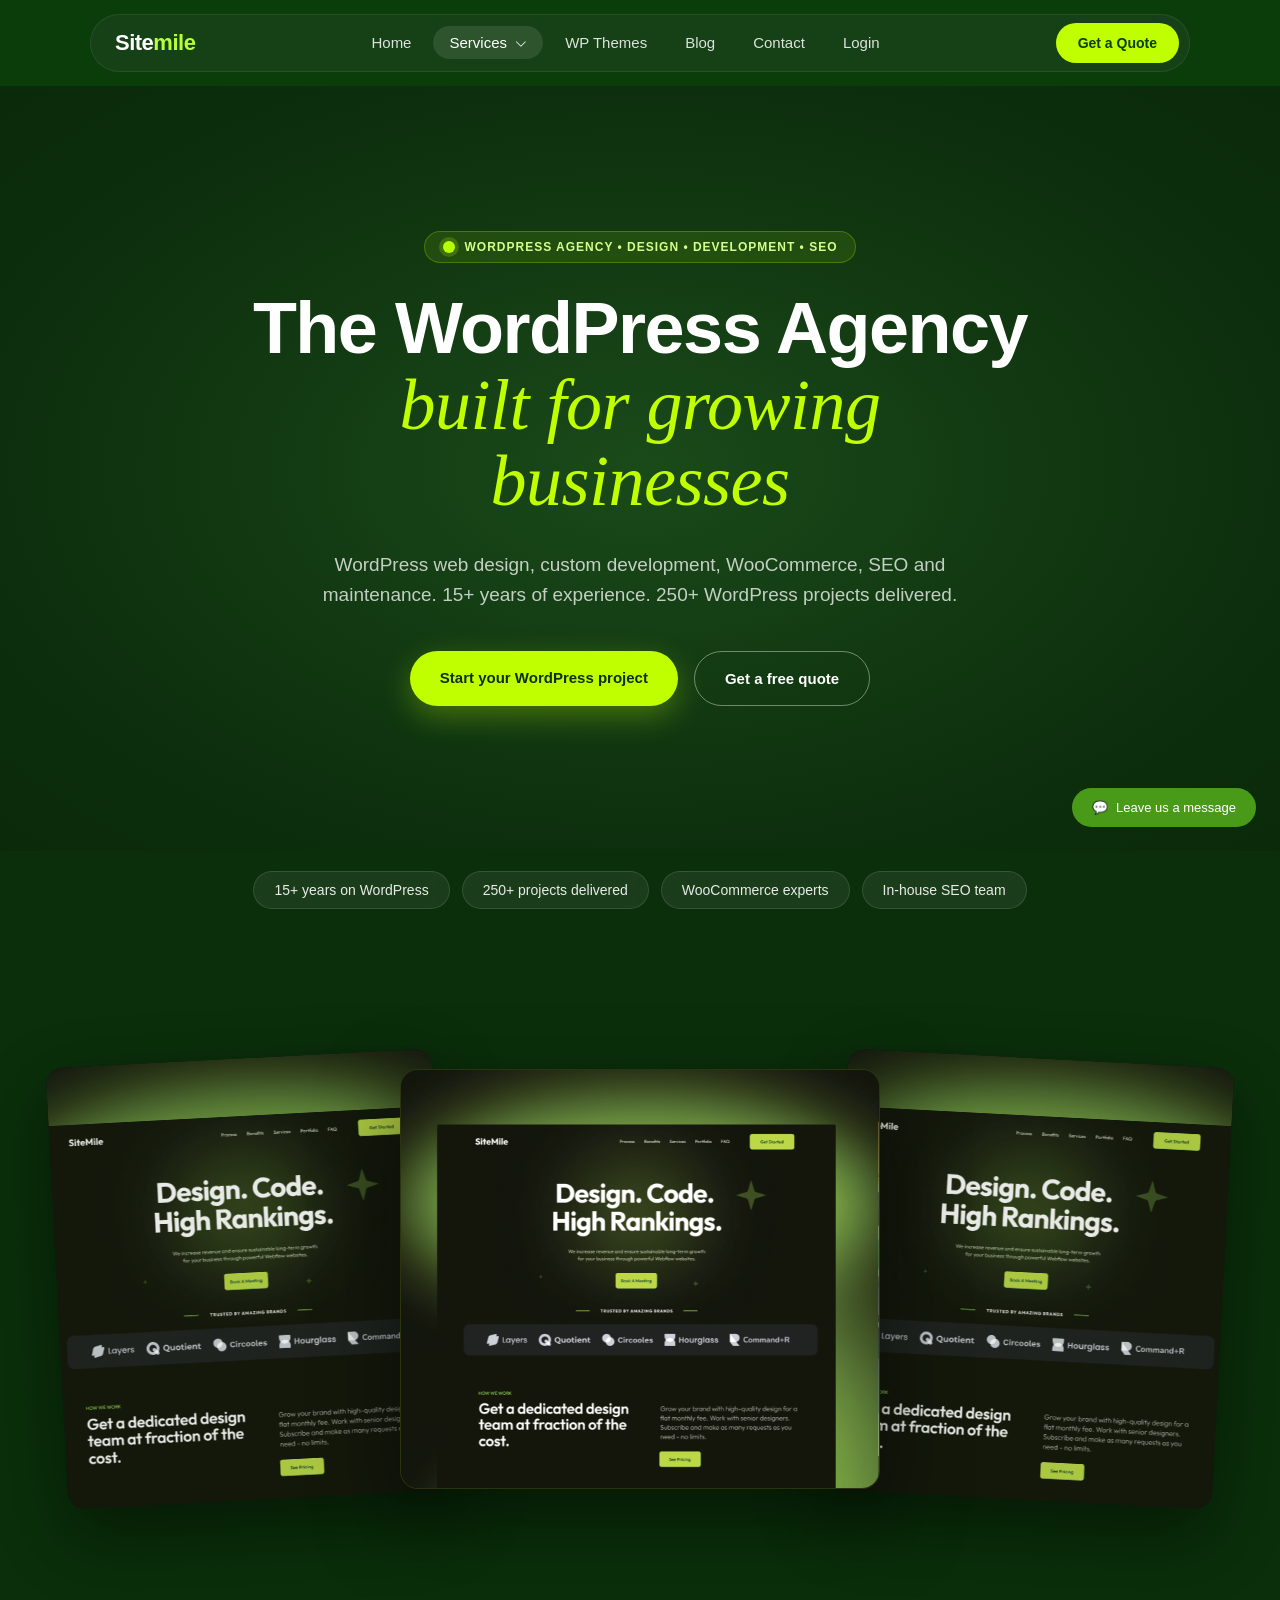
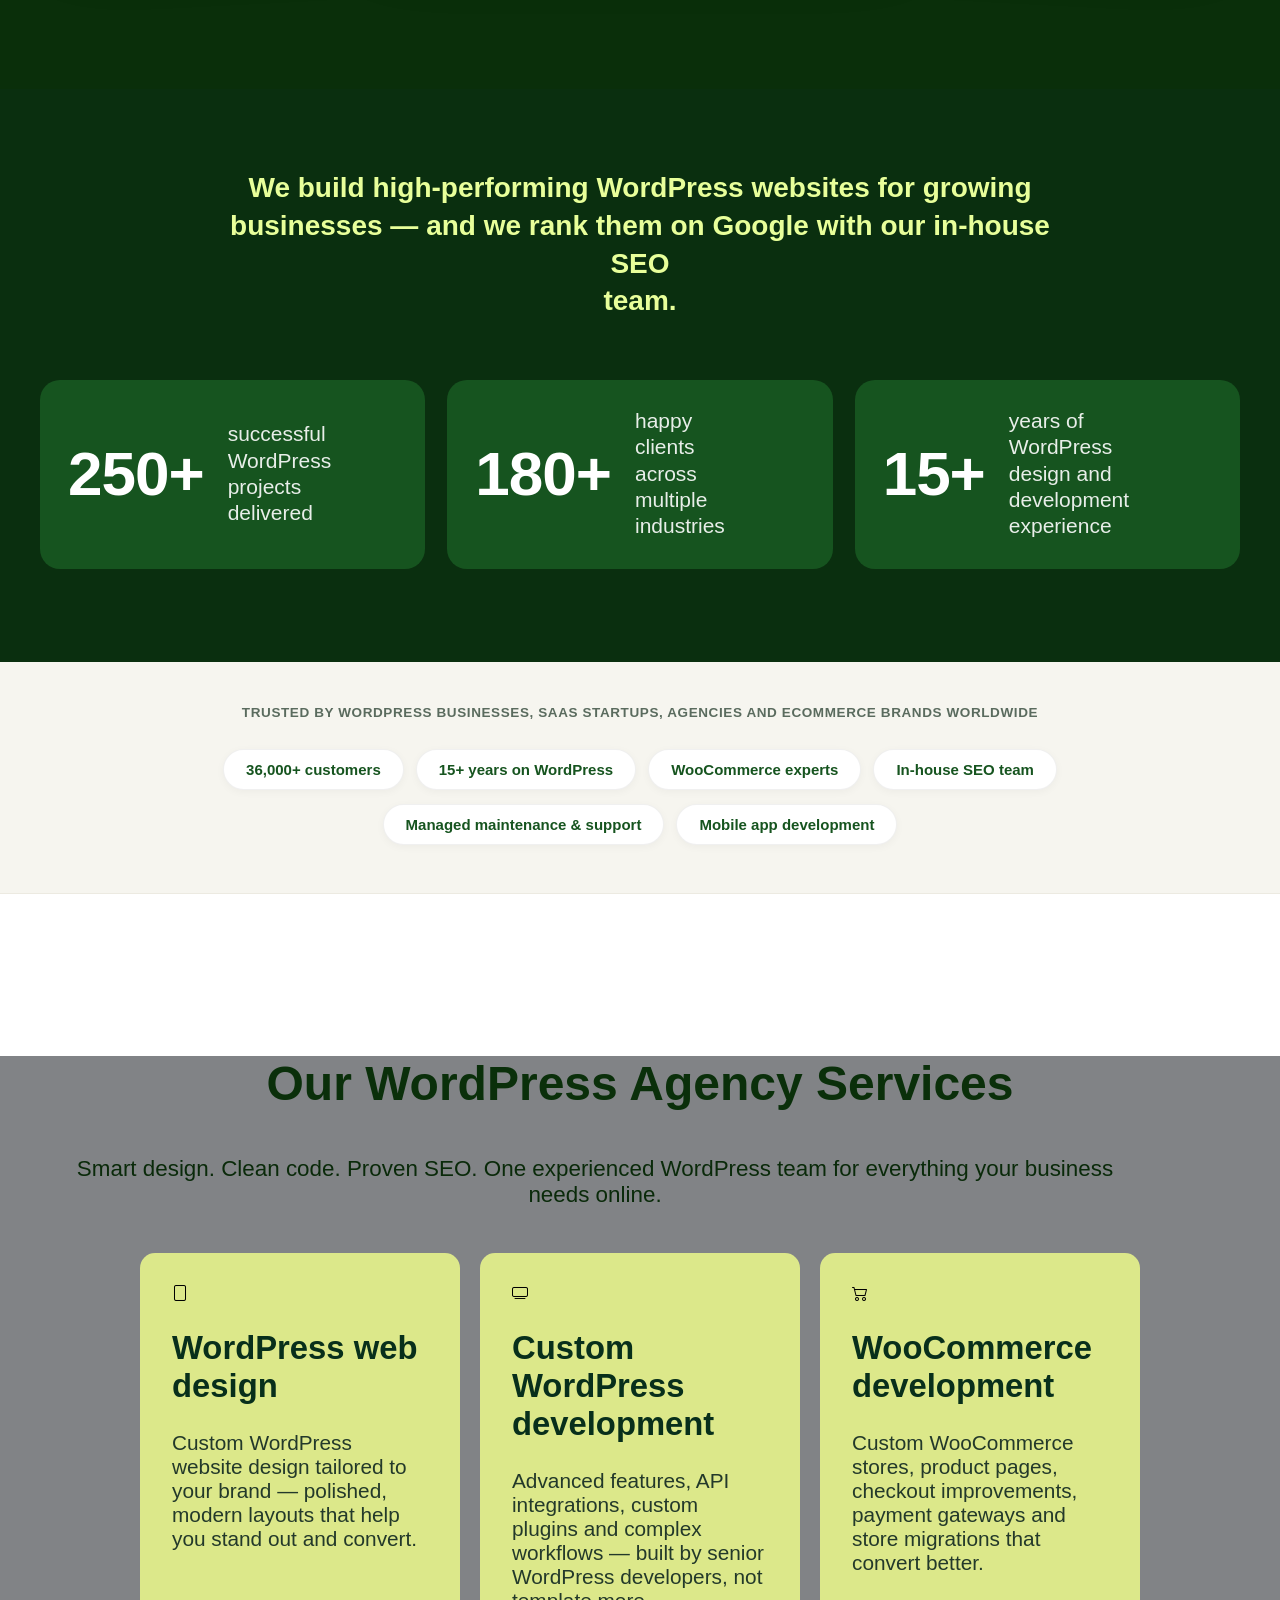
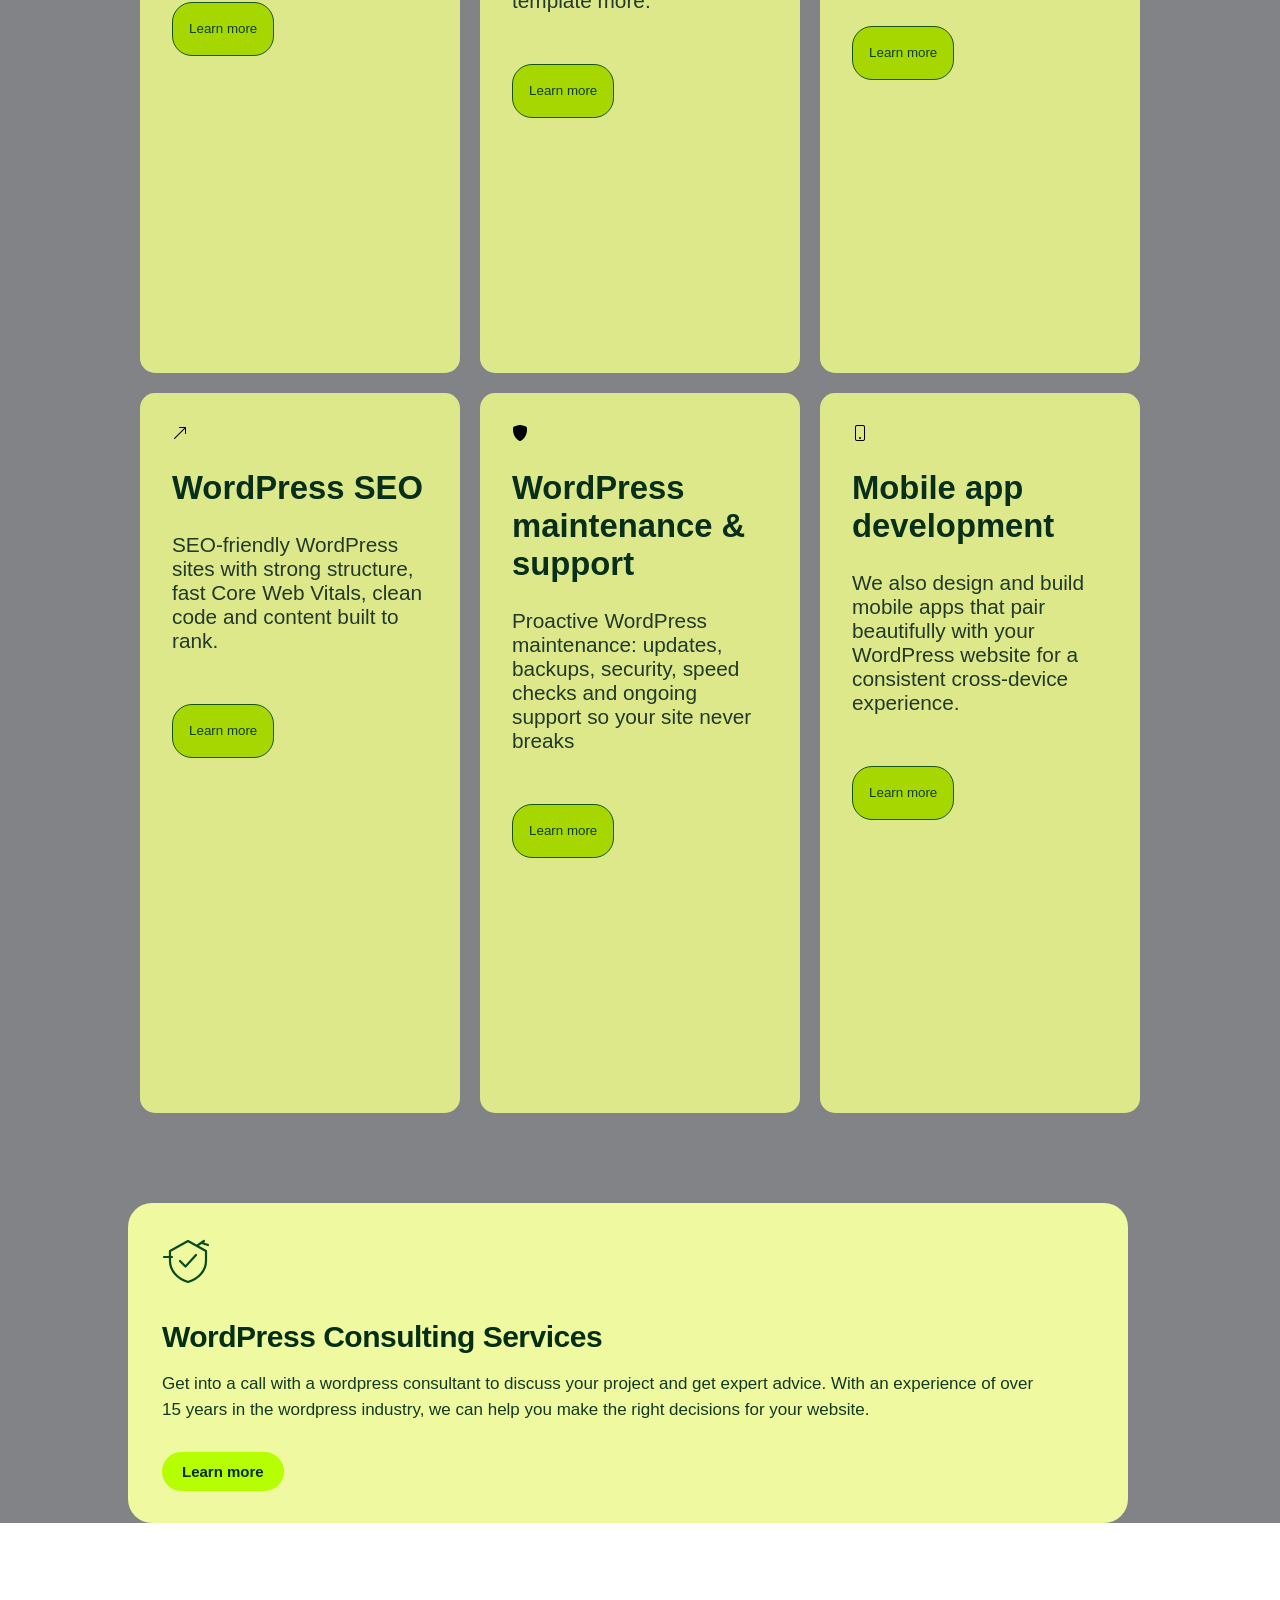
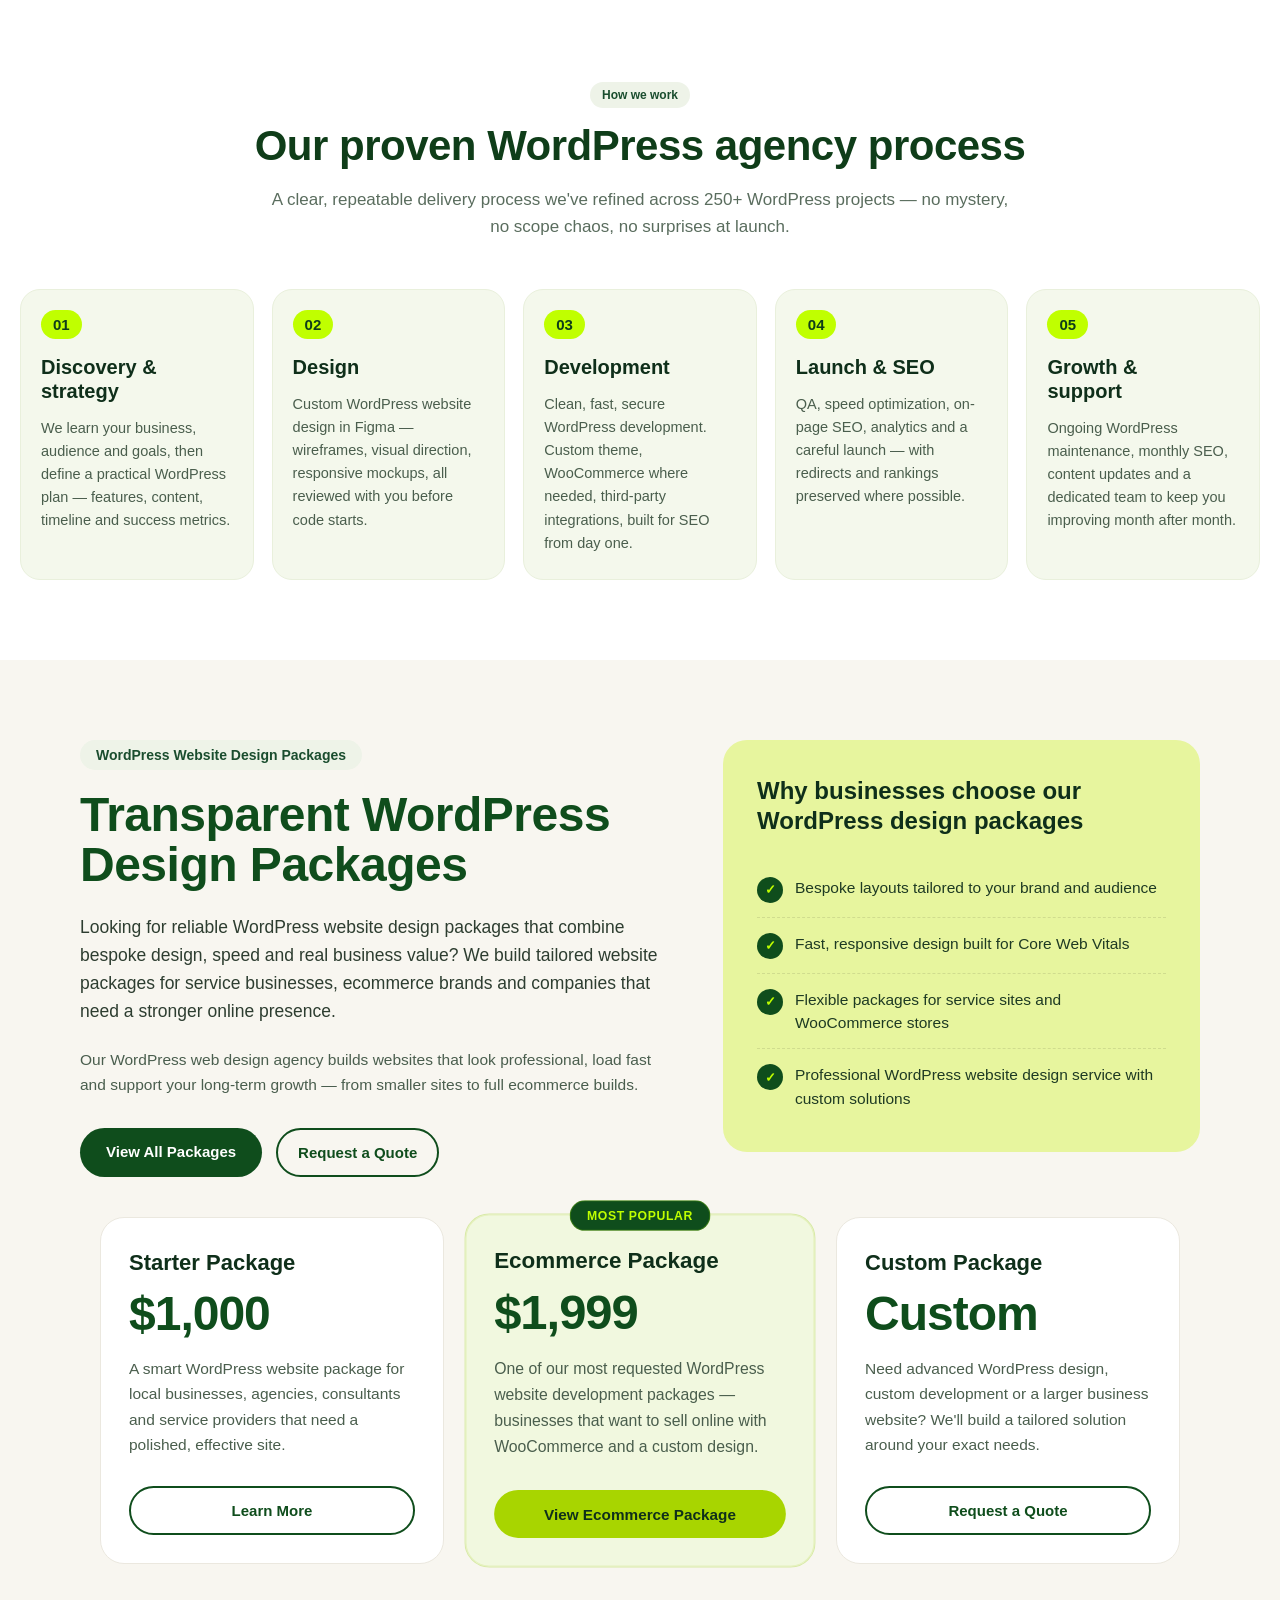
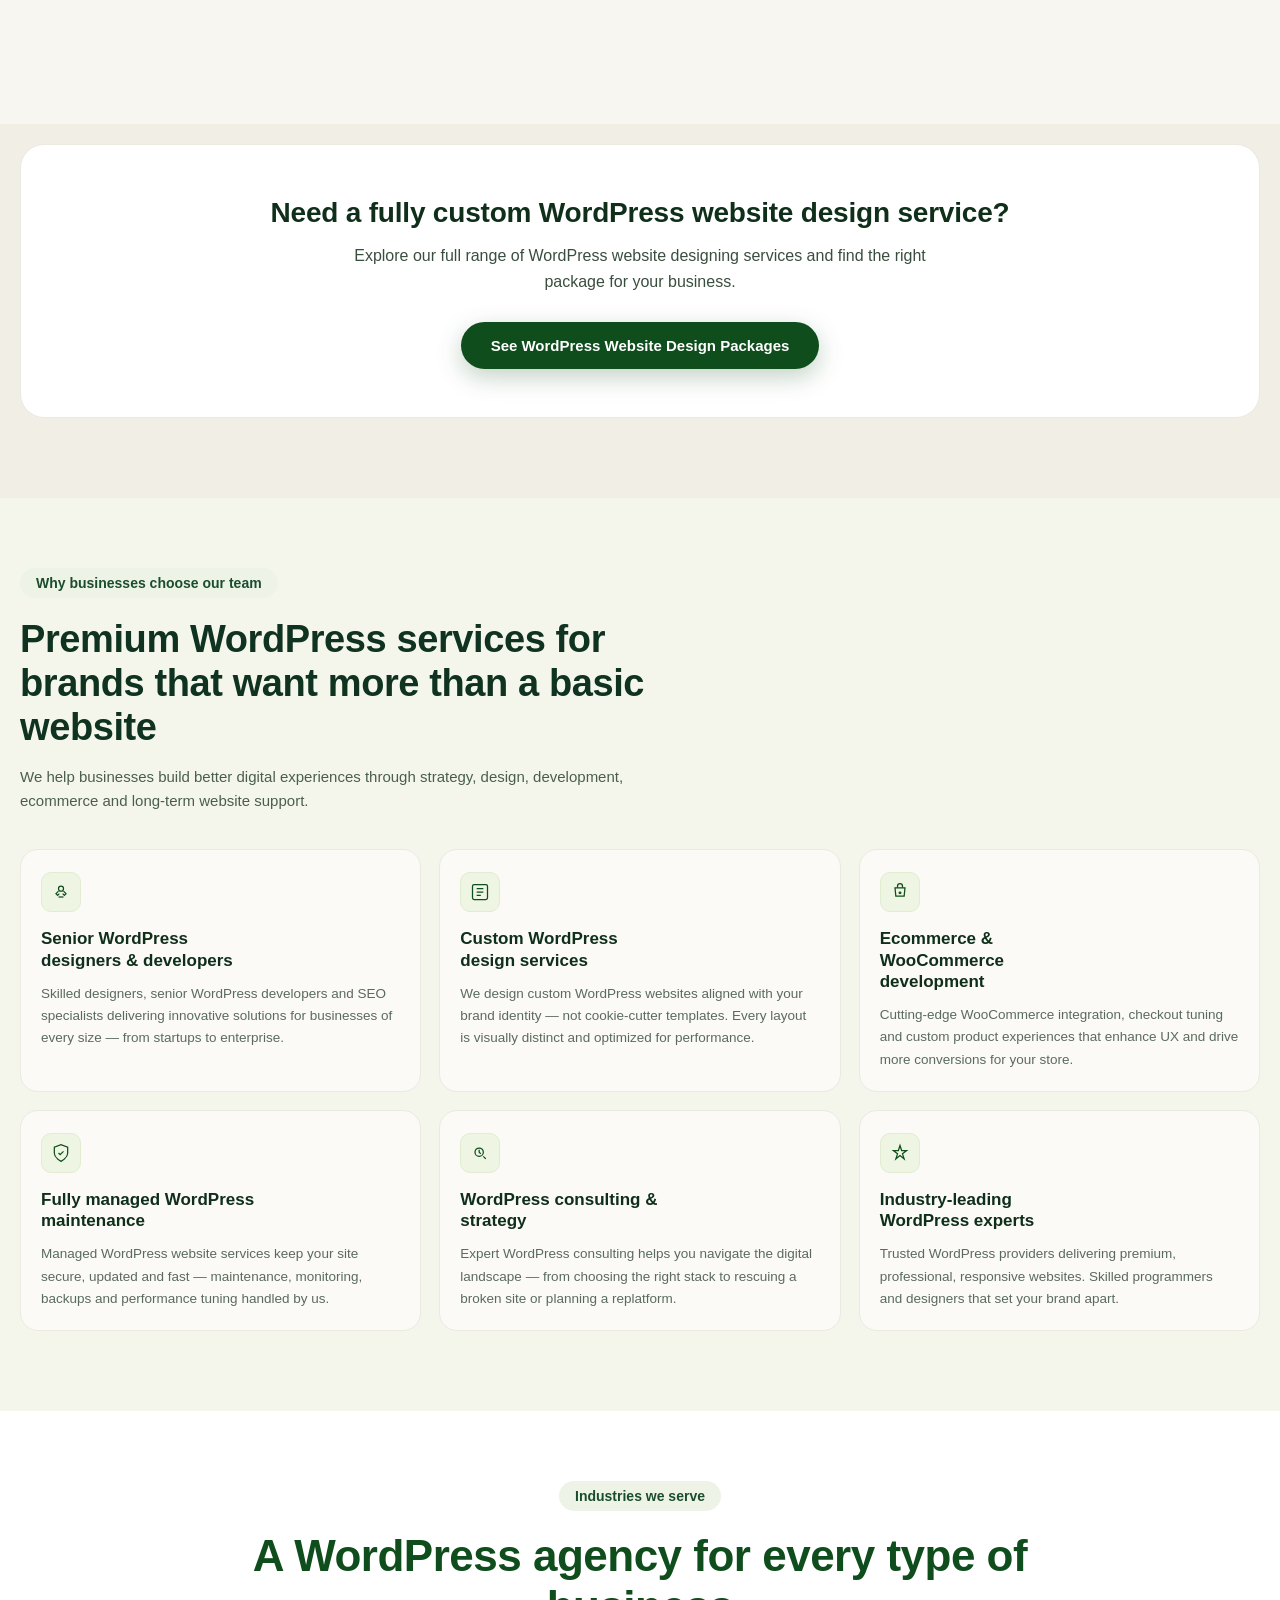
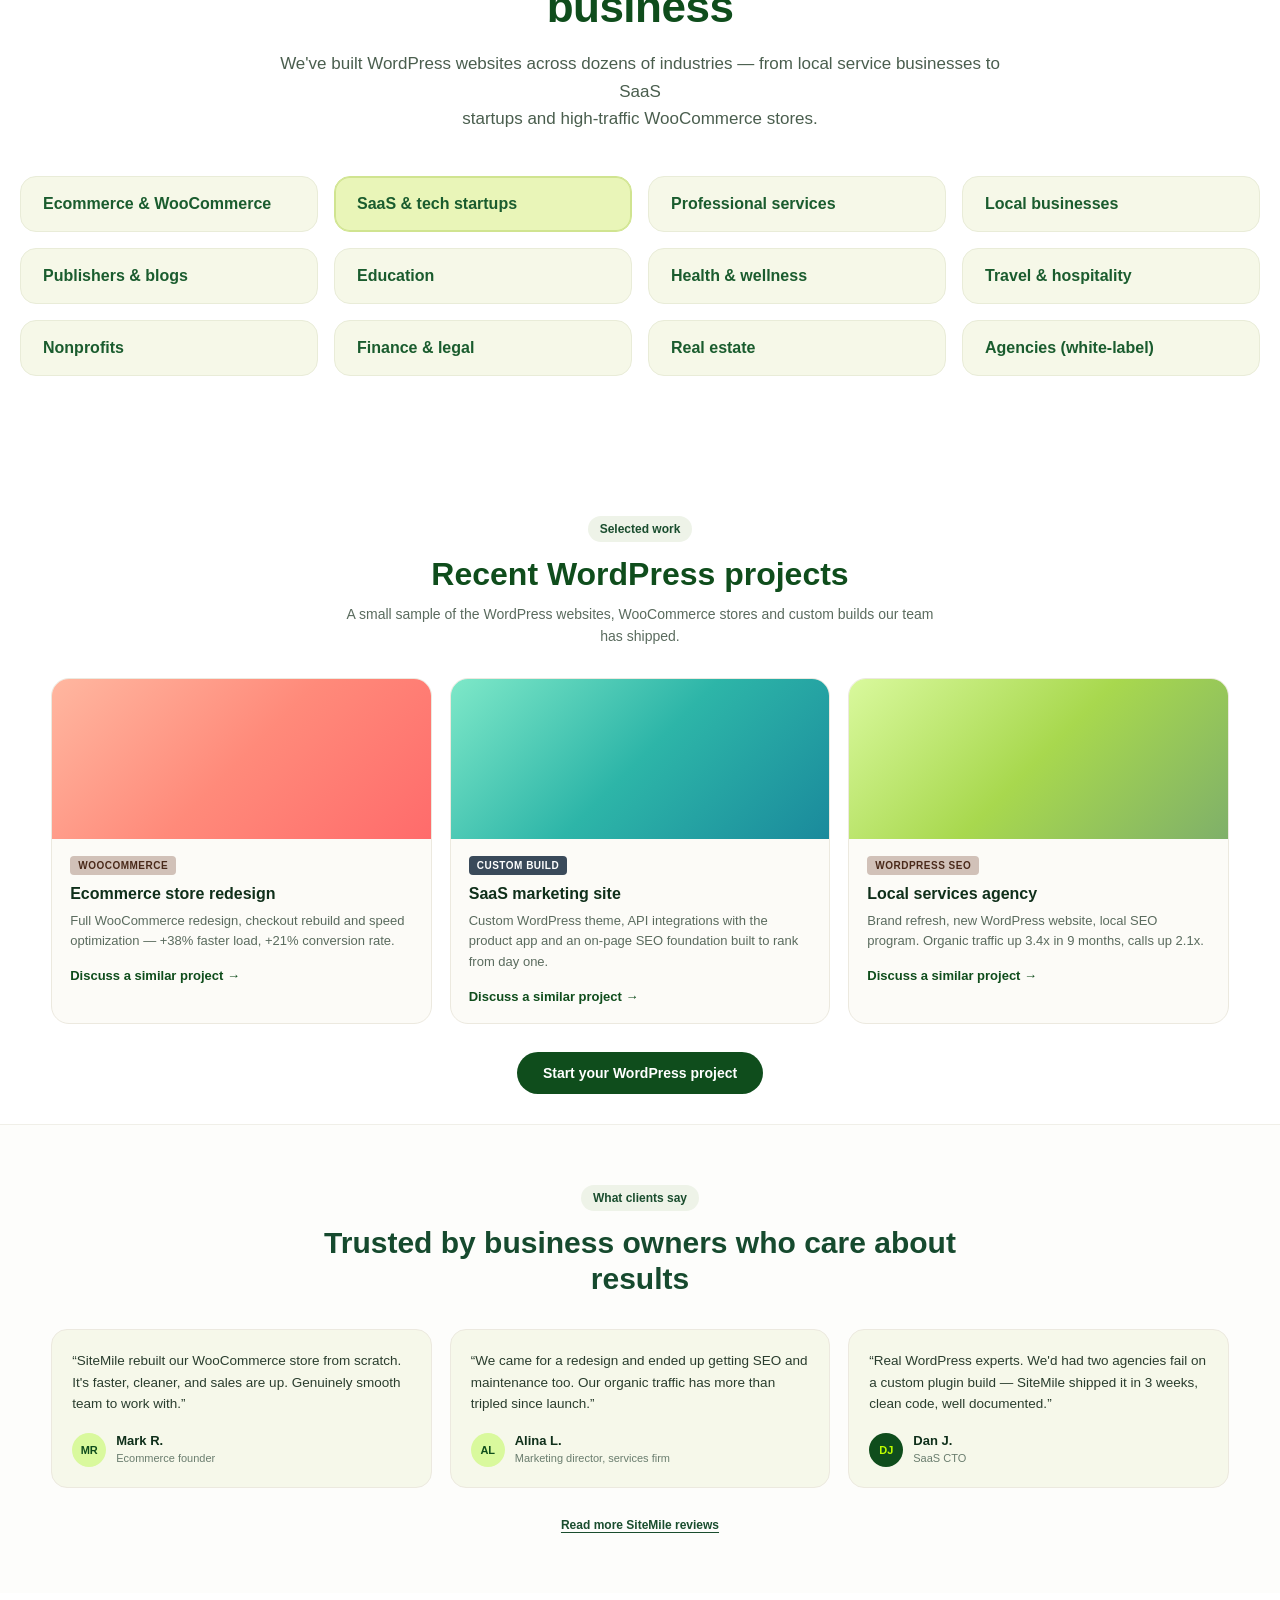
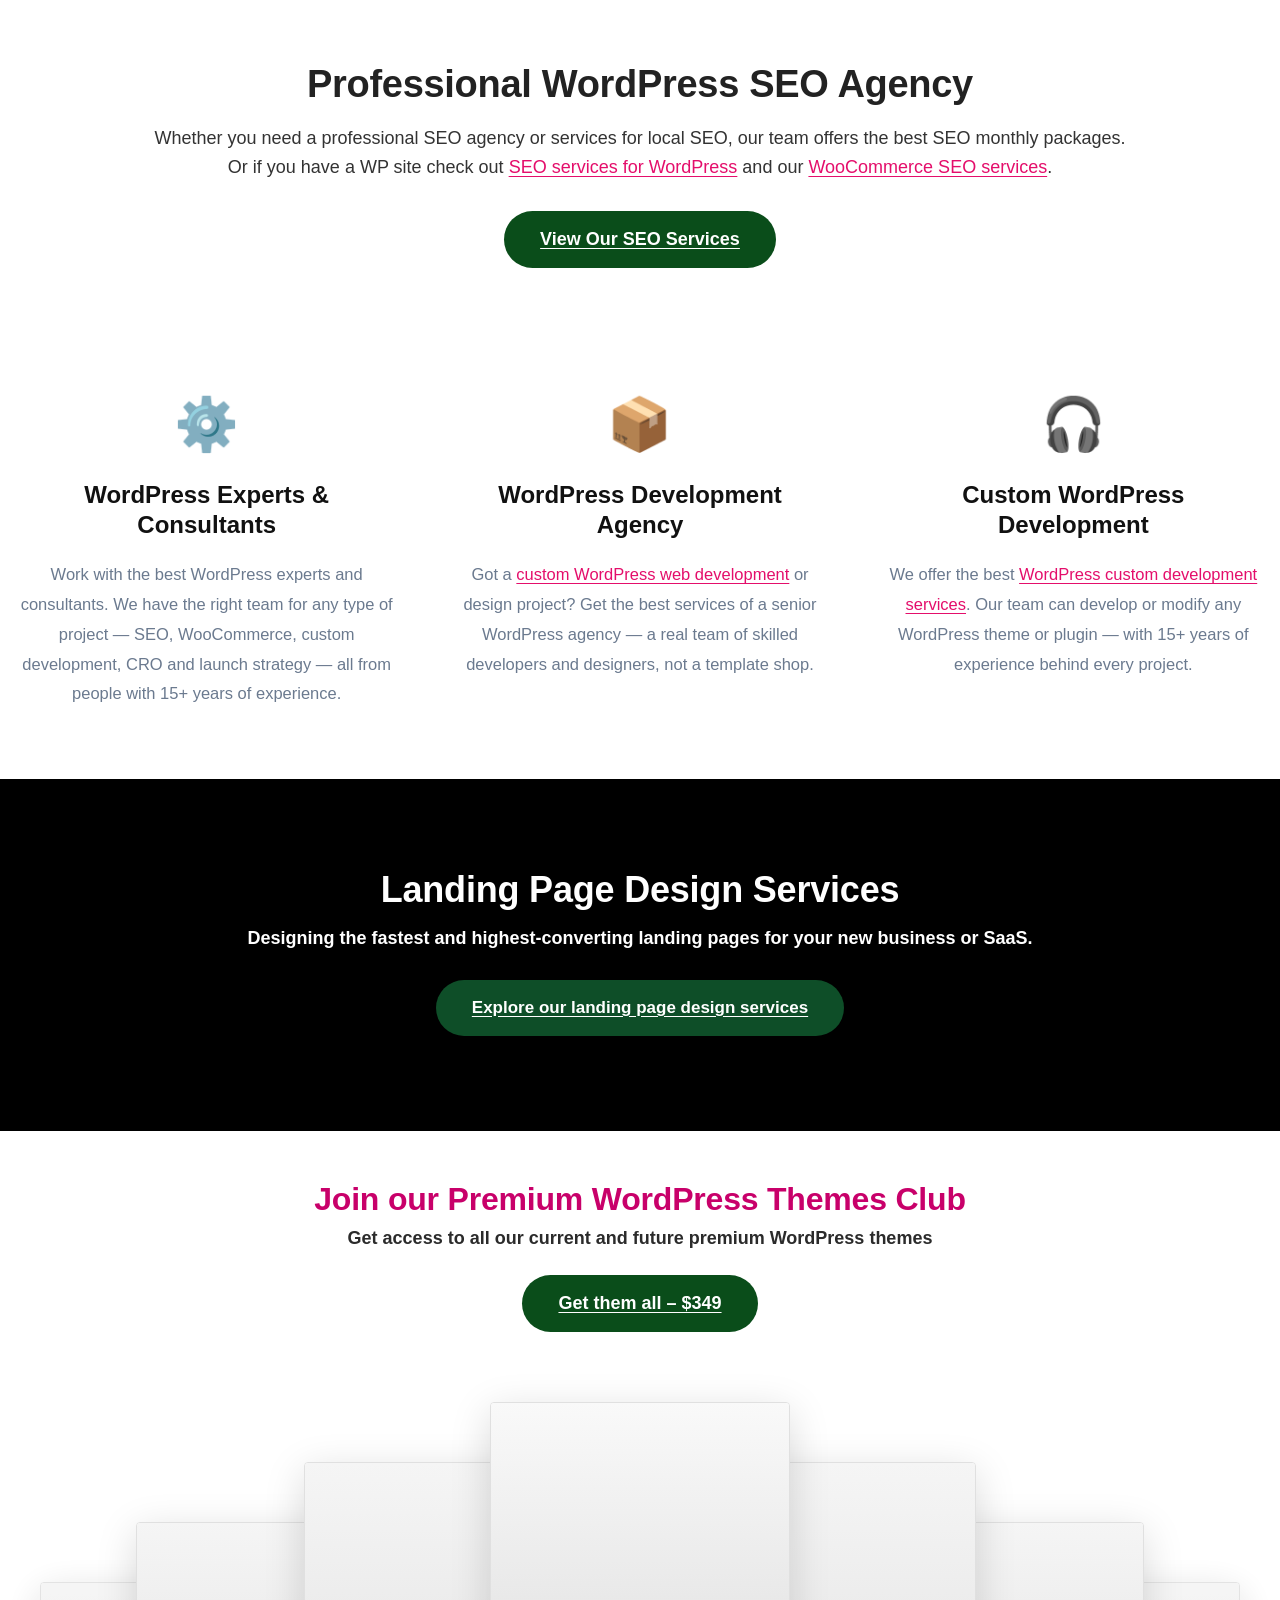
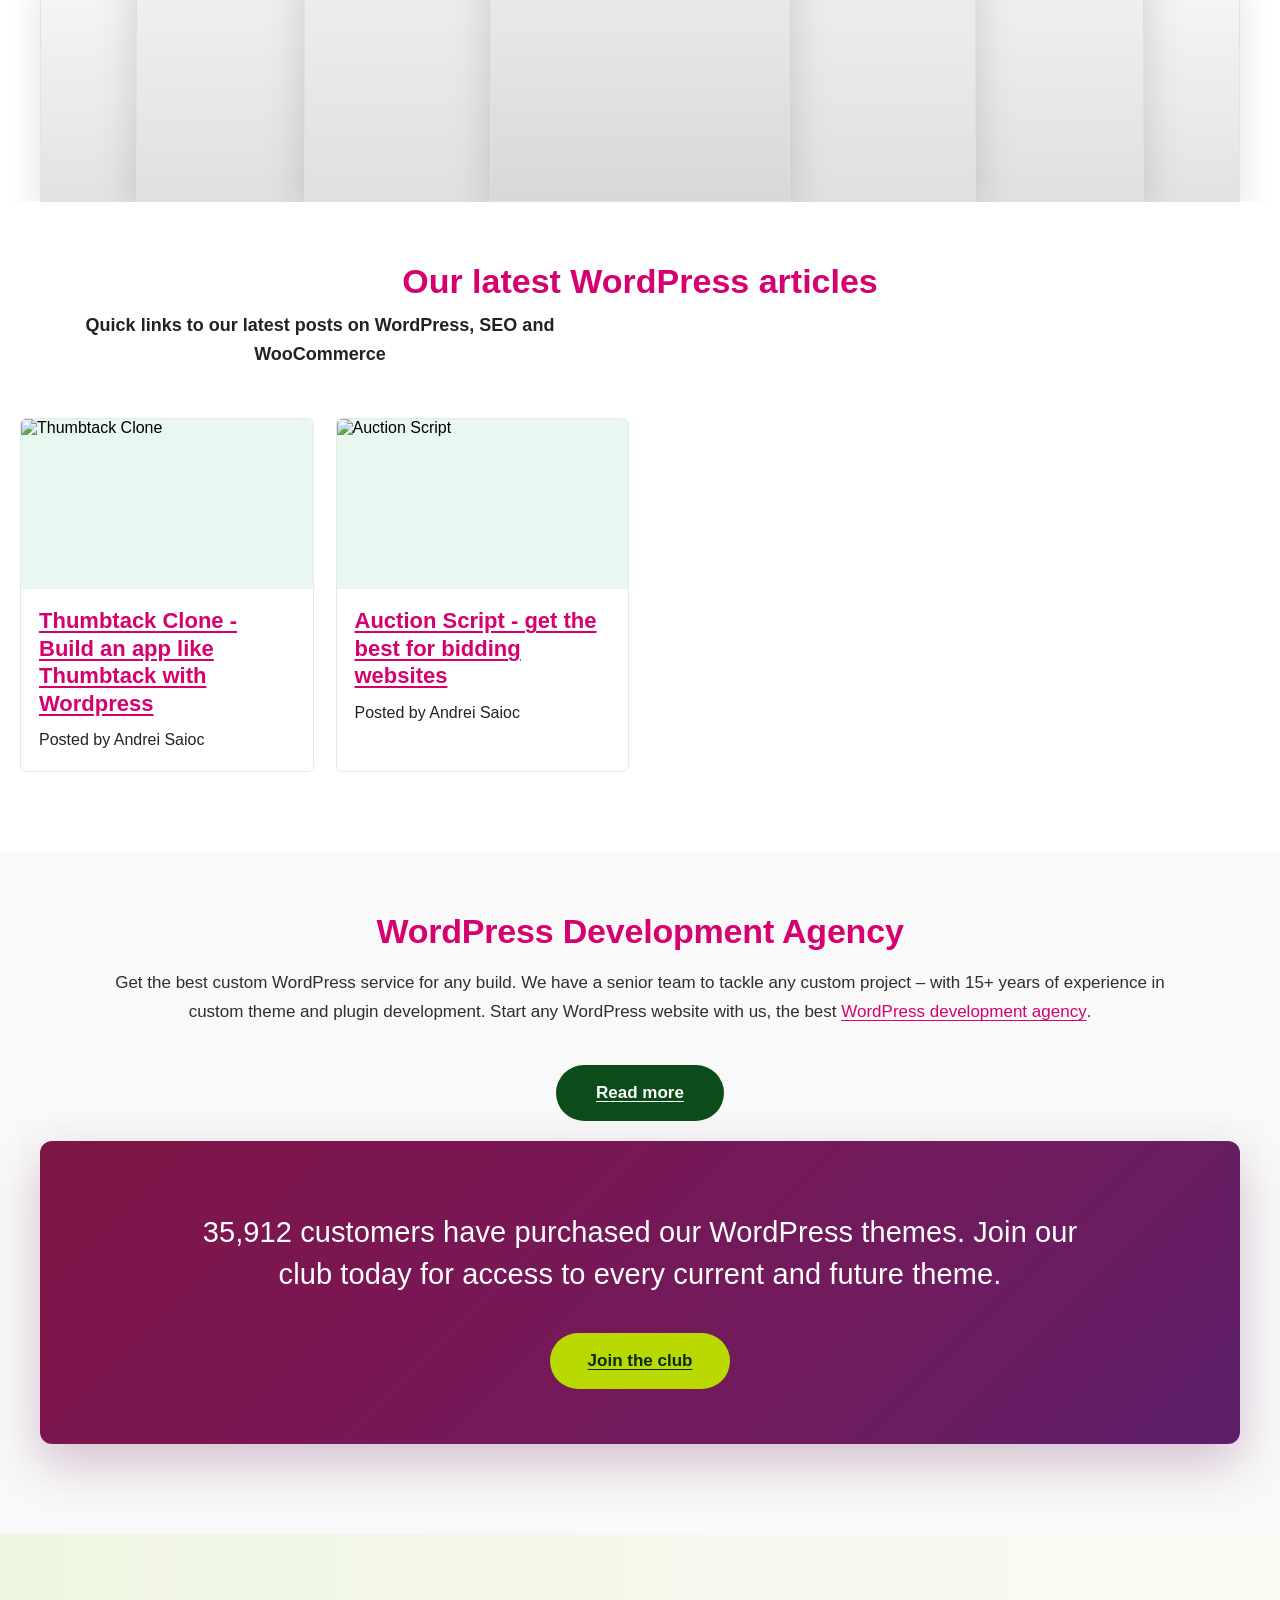
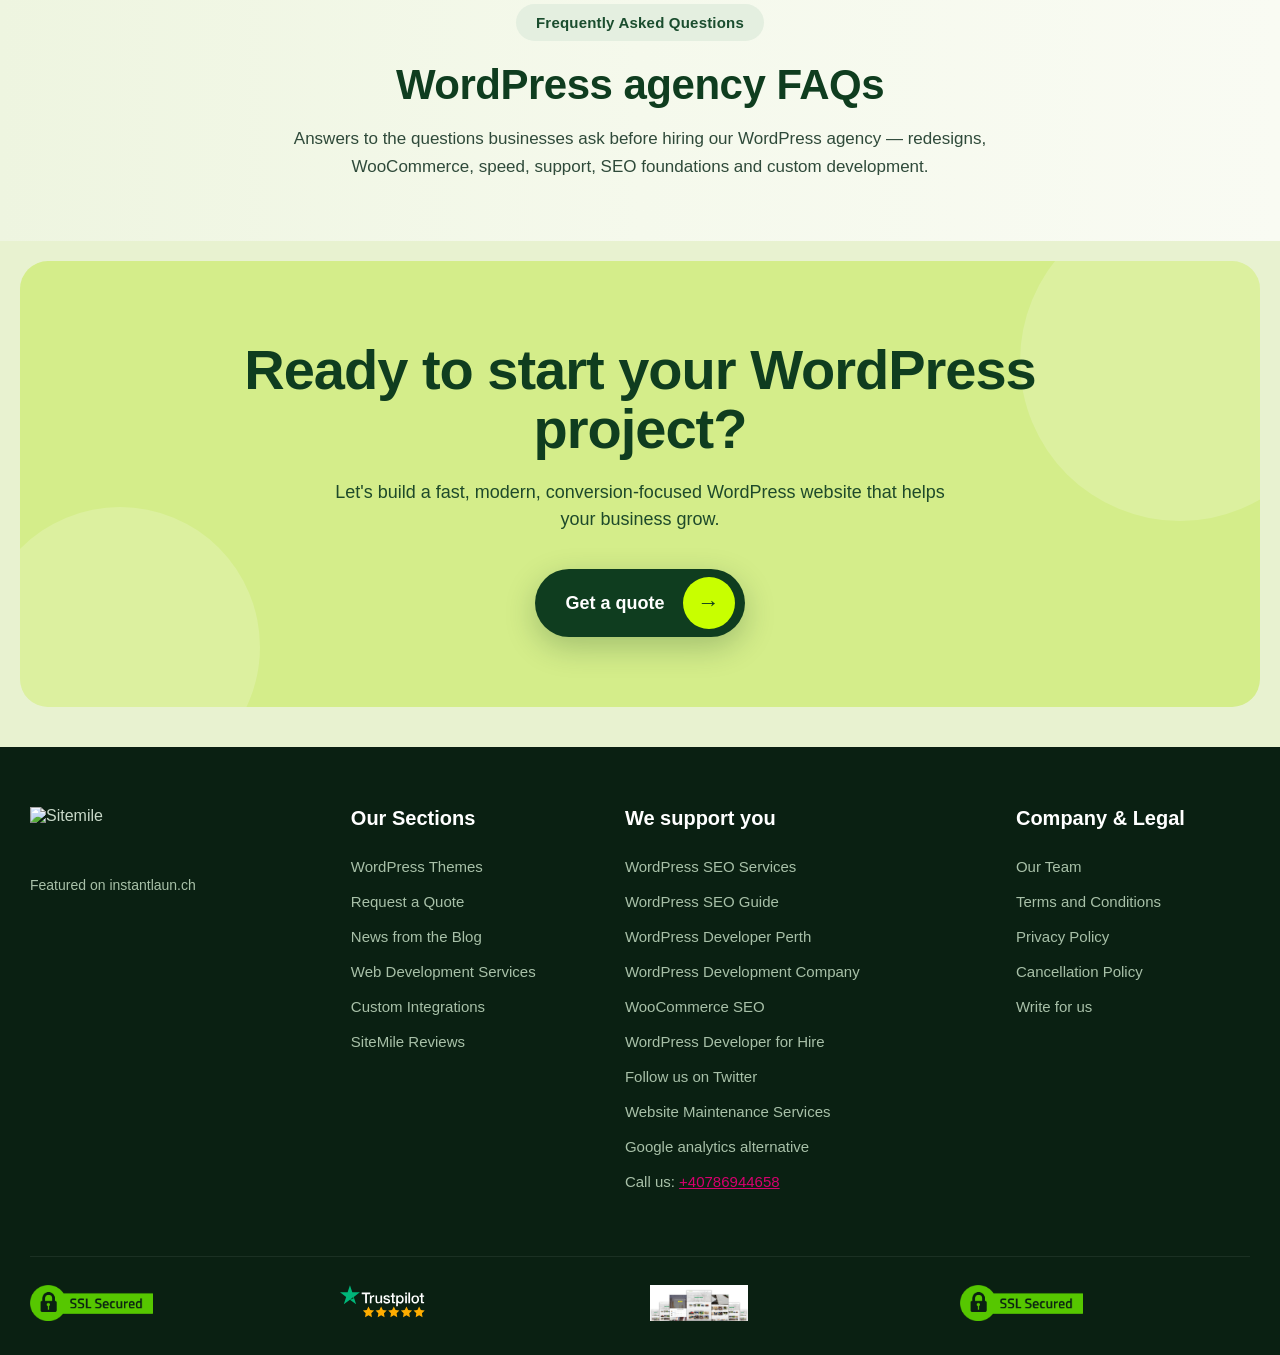
==== commit 650778bc: "Added more Images" ====
--- a/index.html
+++ b/index.html
@@ -684,10 +684,10 @@
   </div>
 
   <div class="footer-bottom">
-    <div class="trust-badge"><img src="ssl-secured.png" alt="SSL Secured"></div>
-    <div class="trust-badge"><img src="trustpilot.png" alt="Trustpilot"></div>
-    <div class="trust-badge"><img src="stripe.png" alt="Stripe Verified Partner"></div>
-    <div class="trust-badge"><img src="tuv.png" alt="TUV"></div>
+    <div class="trust-badge"><img src="./image/imgi_8_205-2051305_comodo-trusted-site-seal-ssl-secure-logo-png.png" alt="SSL Secured"></div>
+    <div class="trust-badge"><img src="./image/imgi_9_trustpilot123.svg" alt="Trustpilot"></div>
+    <div class="trust-badge"><img src="./image/imgi_5_second_graphic_n.webp" alt="Stripe Verified Partner"></div>
+    <div class="trust-badge"><img src="./image/imgi_8_205-2051305_comodo-trusted-site-seal-ssl-secure-logo-png.png" alt="TUV"></div>
   </div>
 </footer>
 </body>
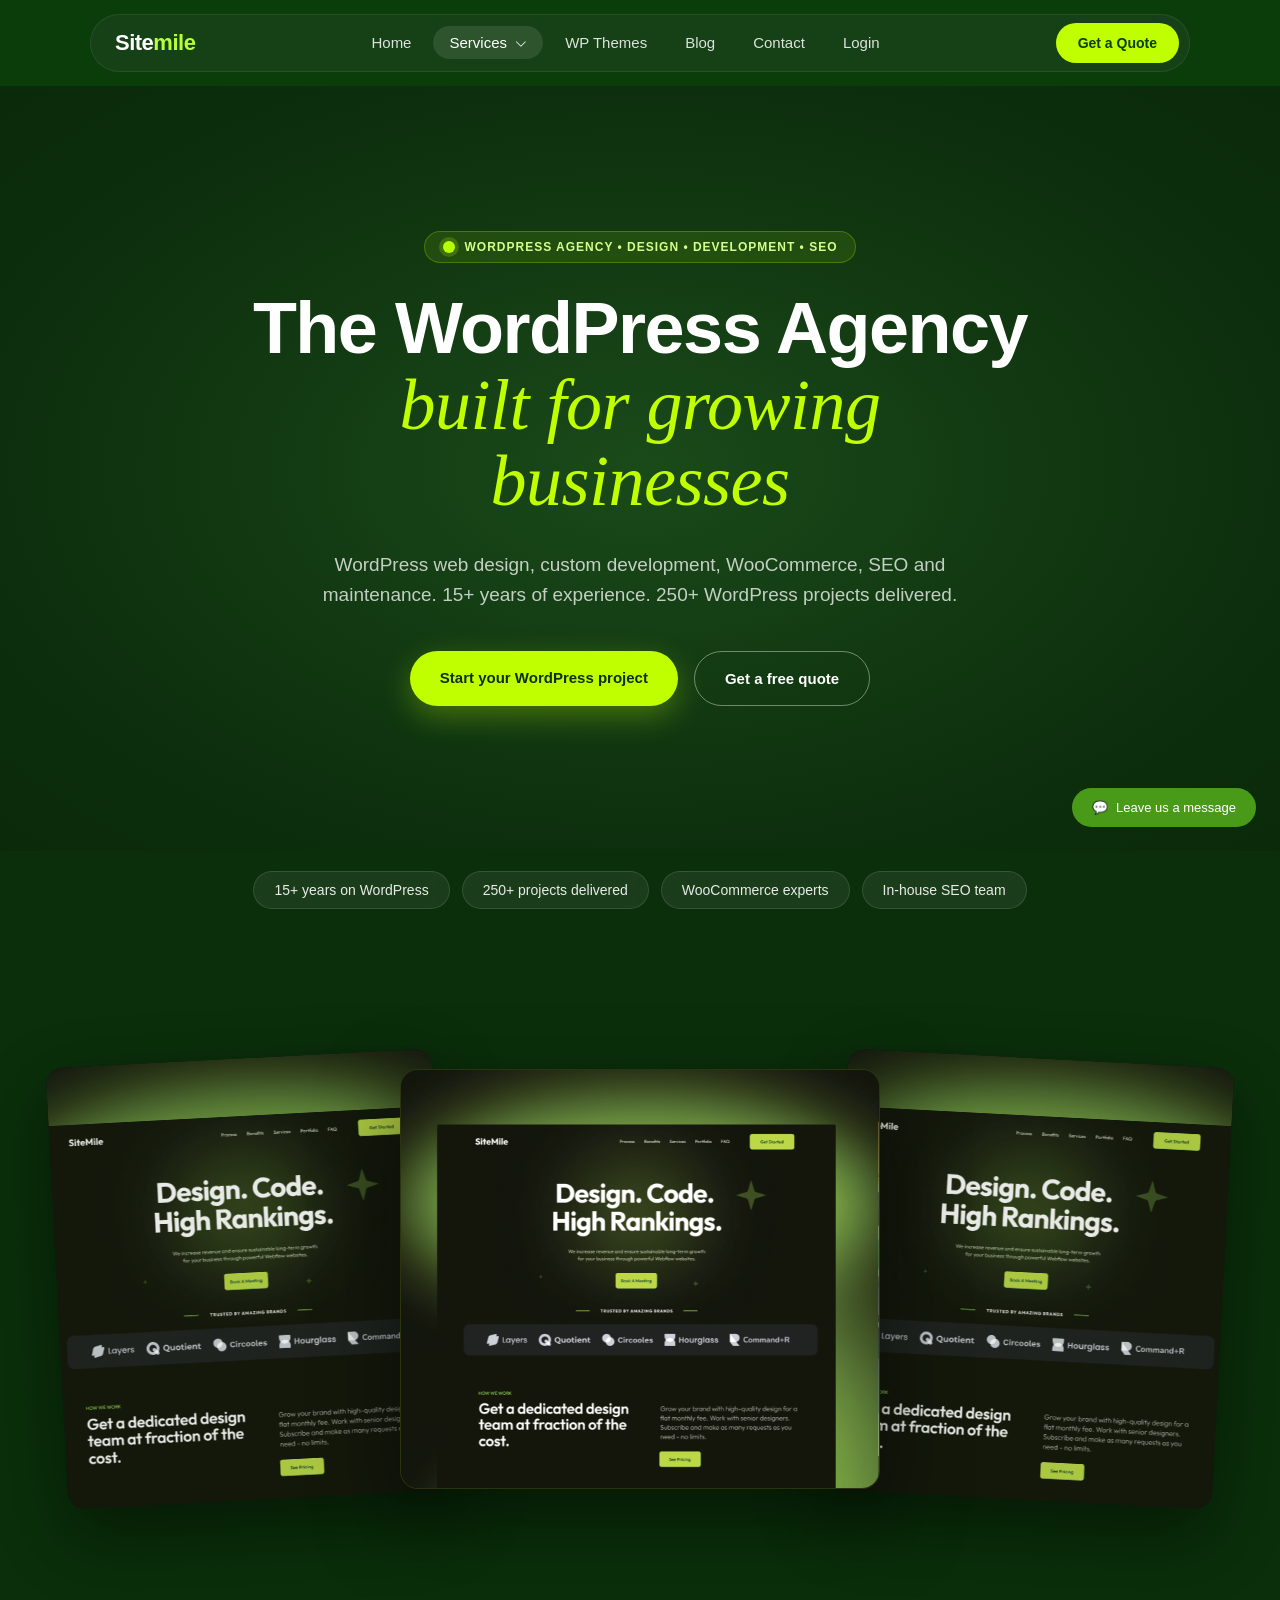
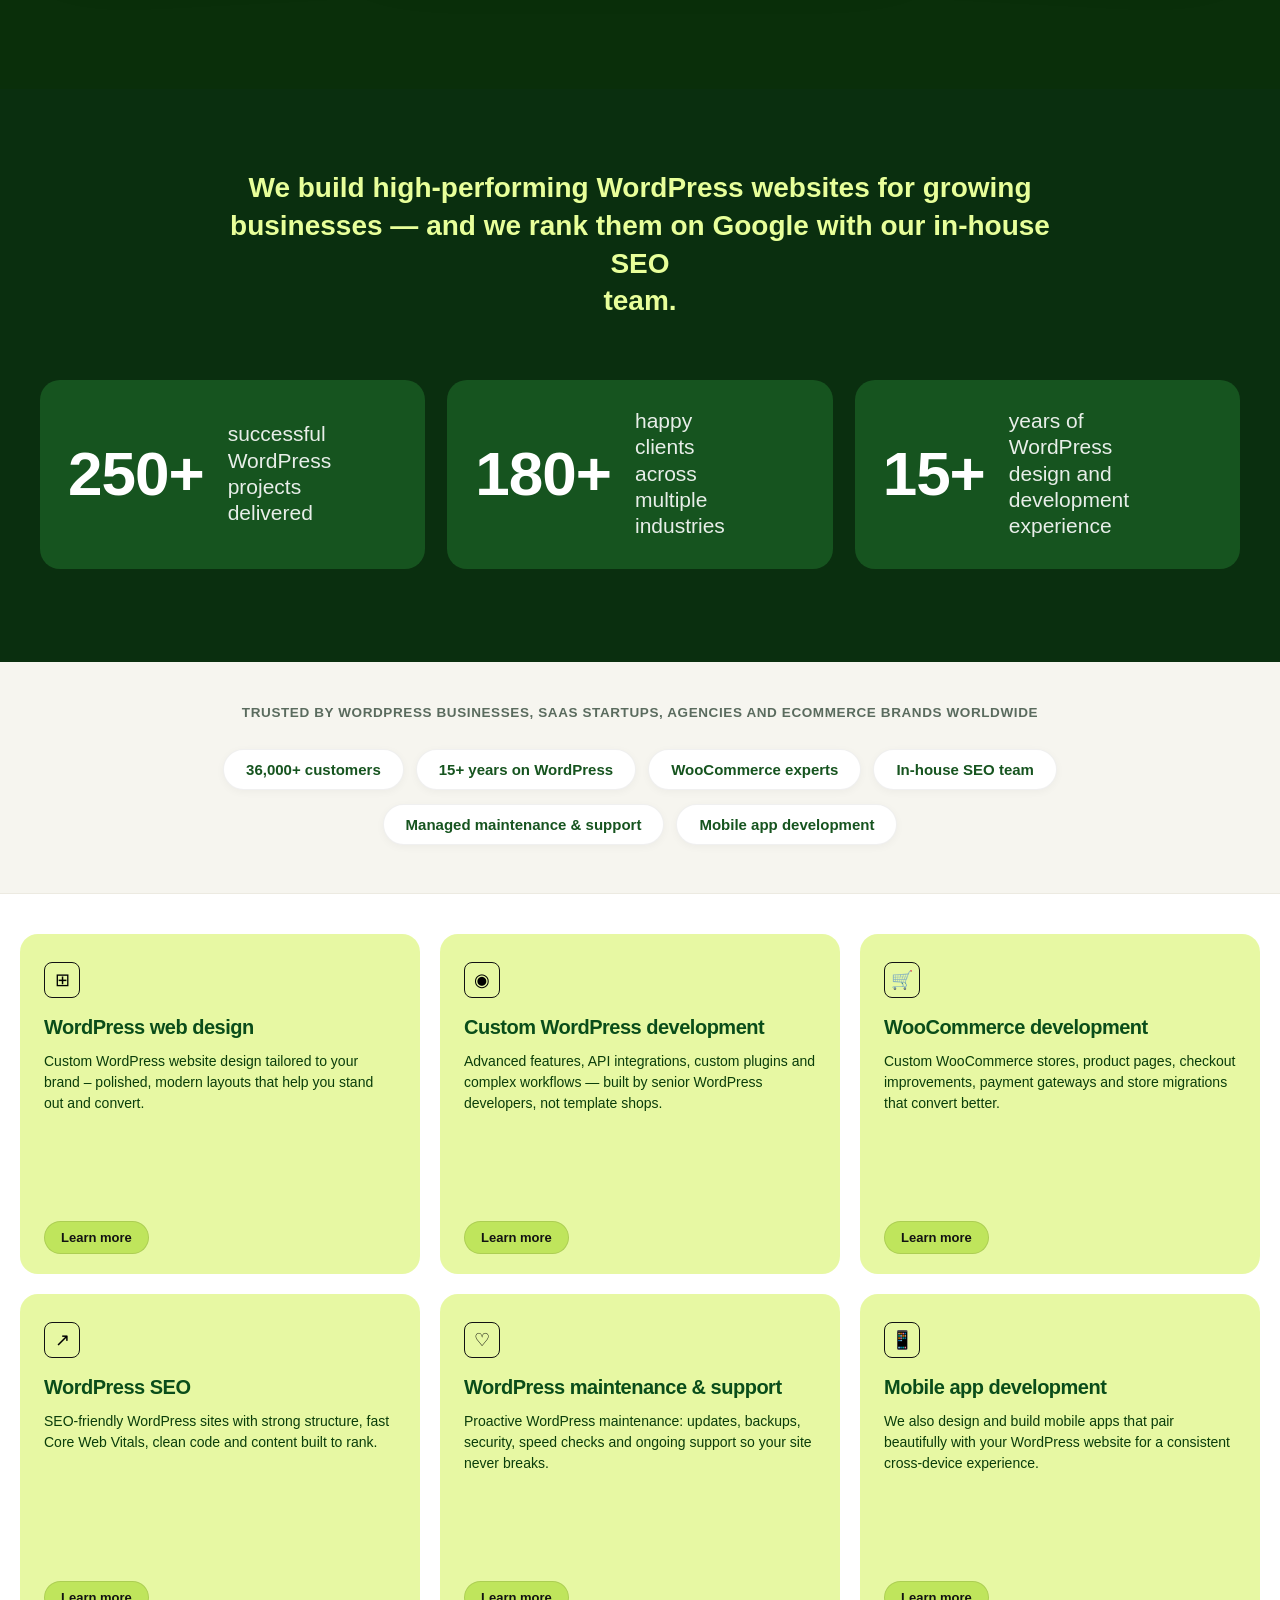
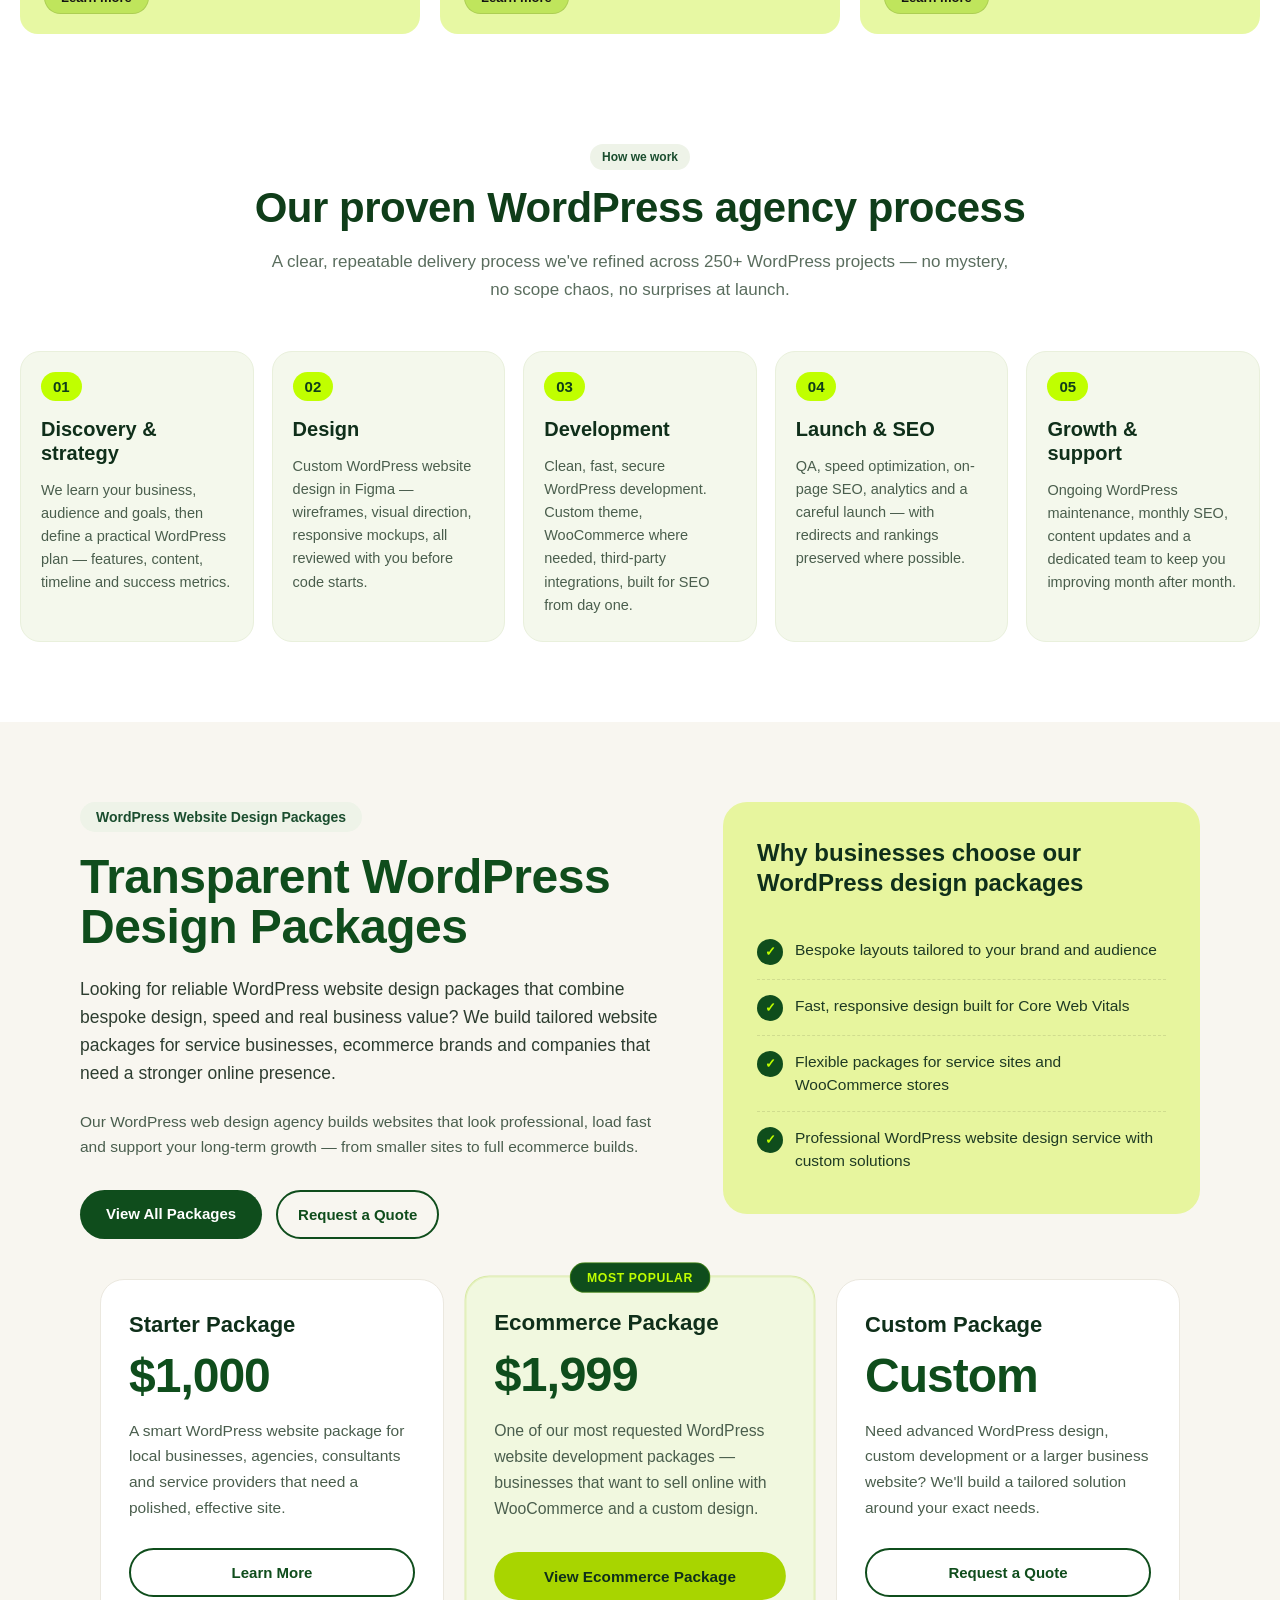
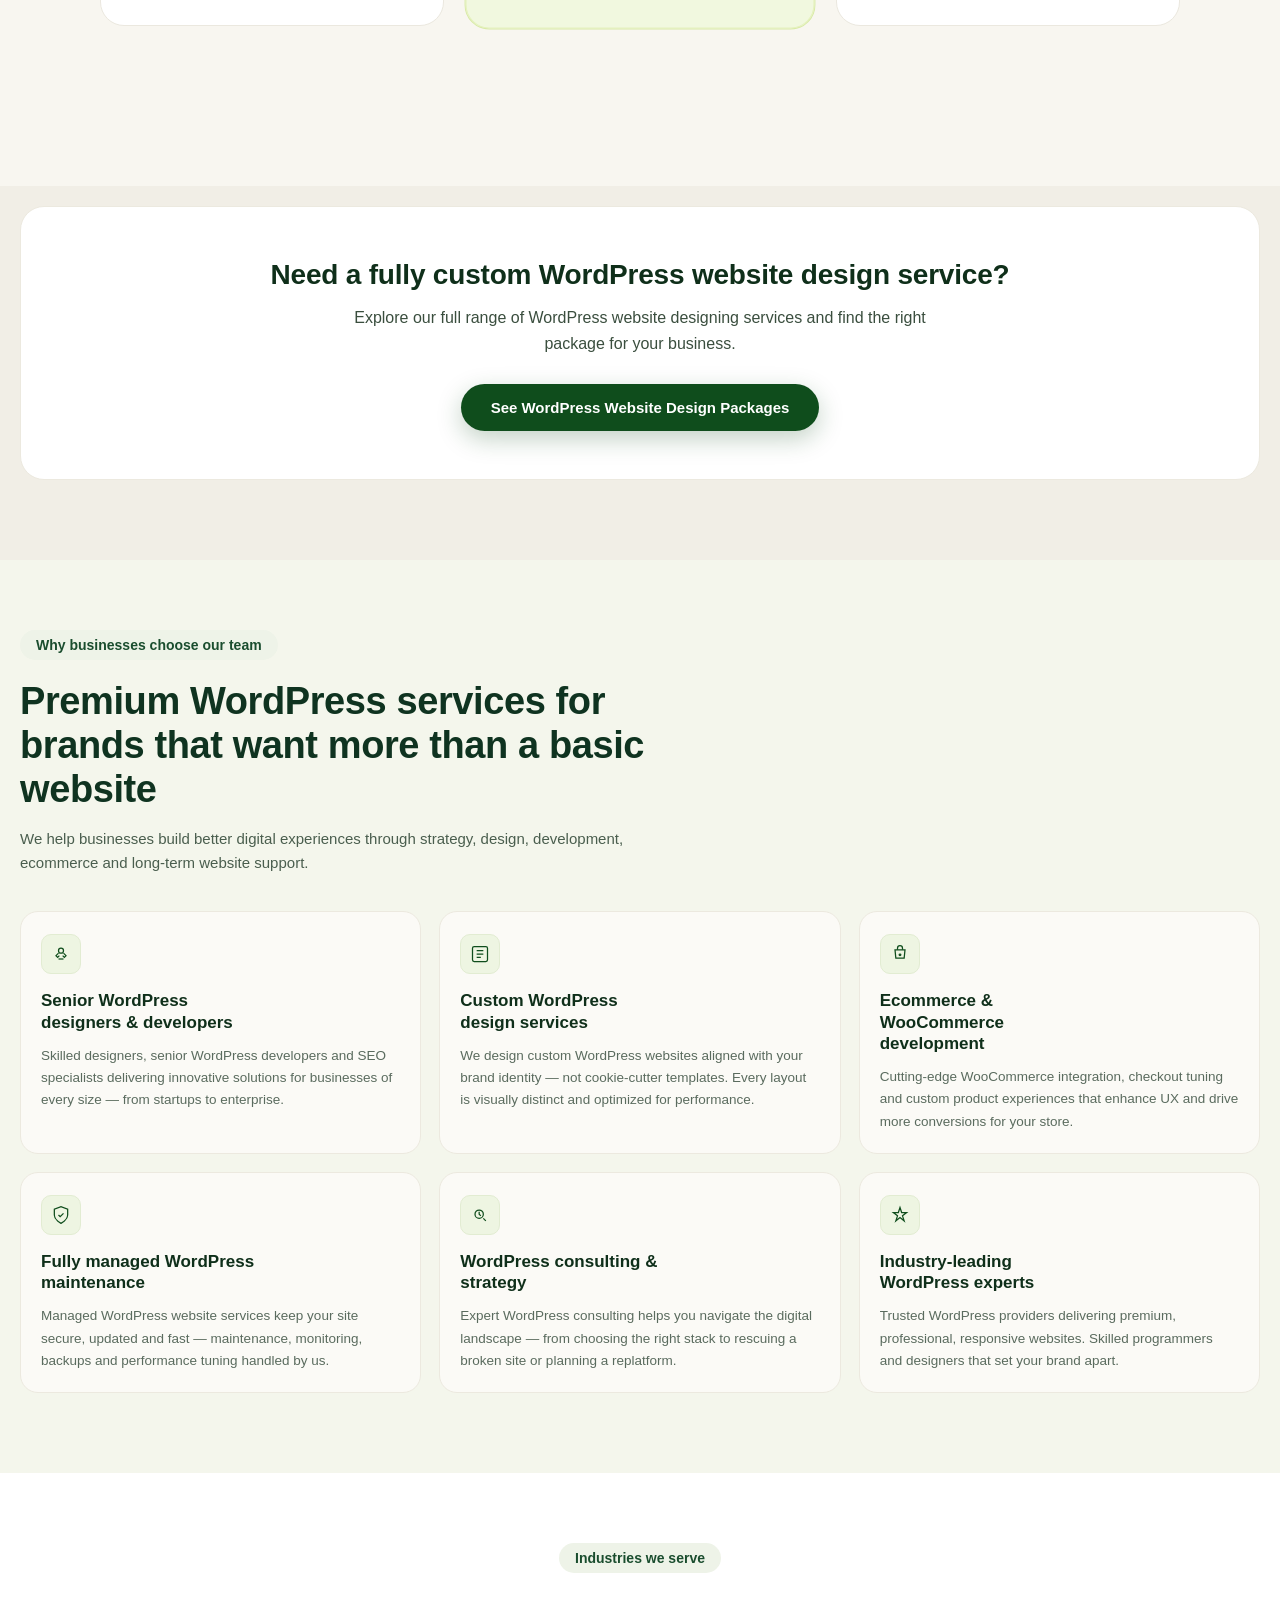
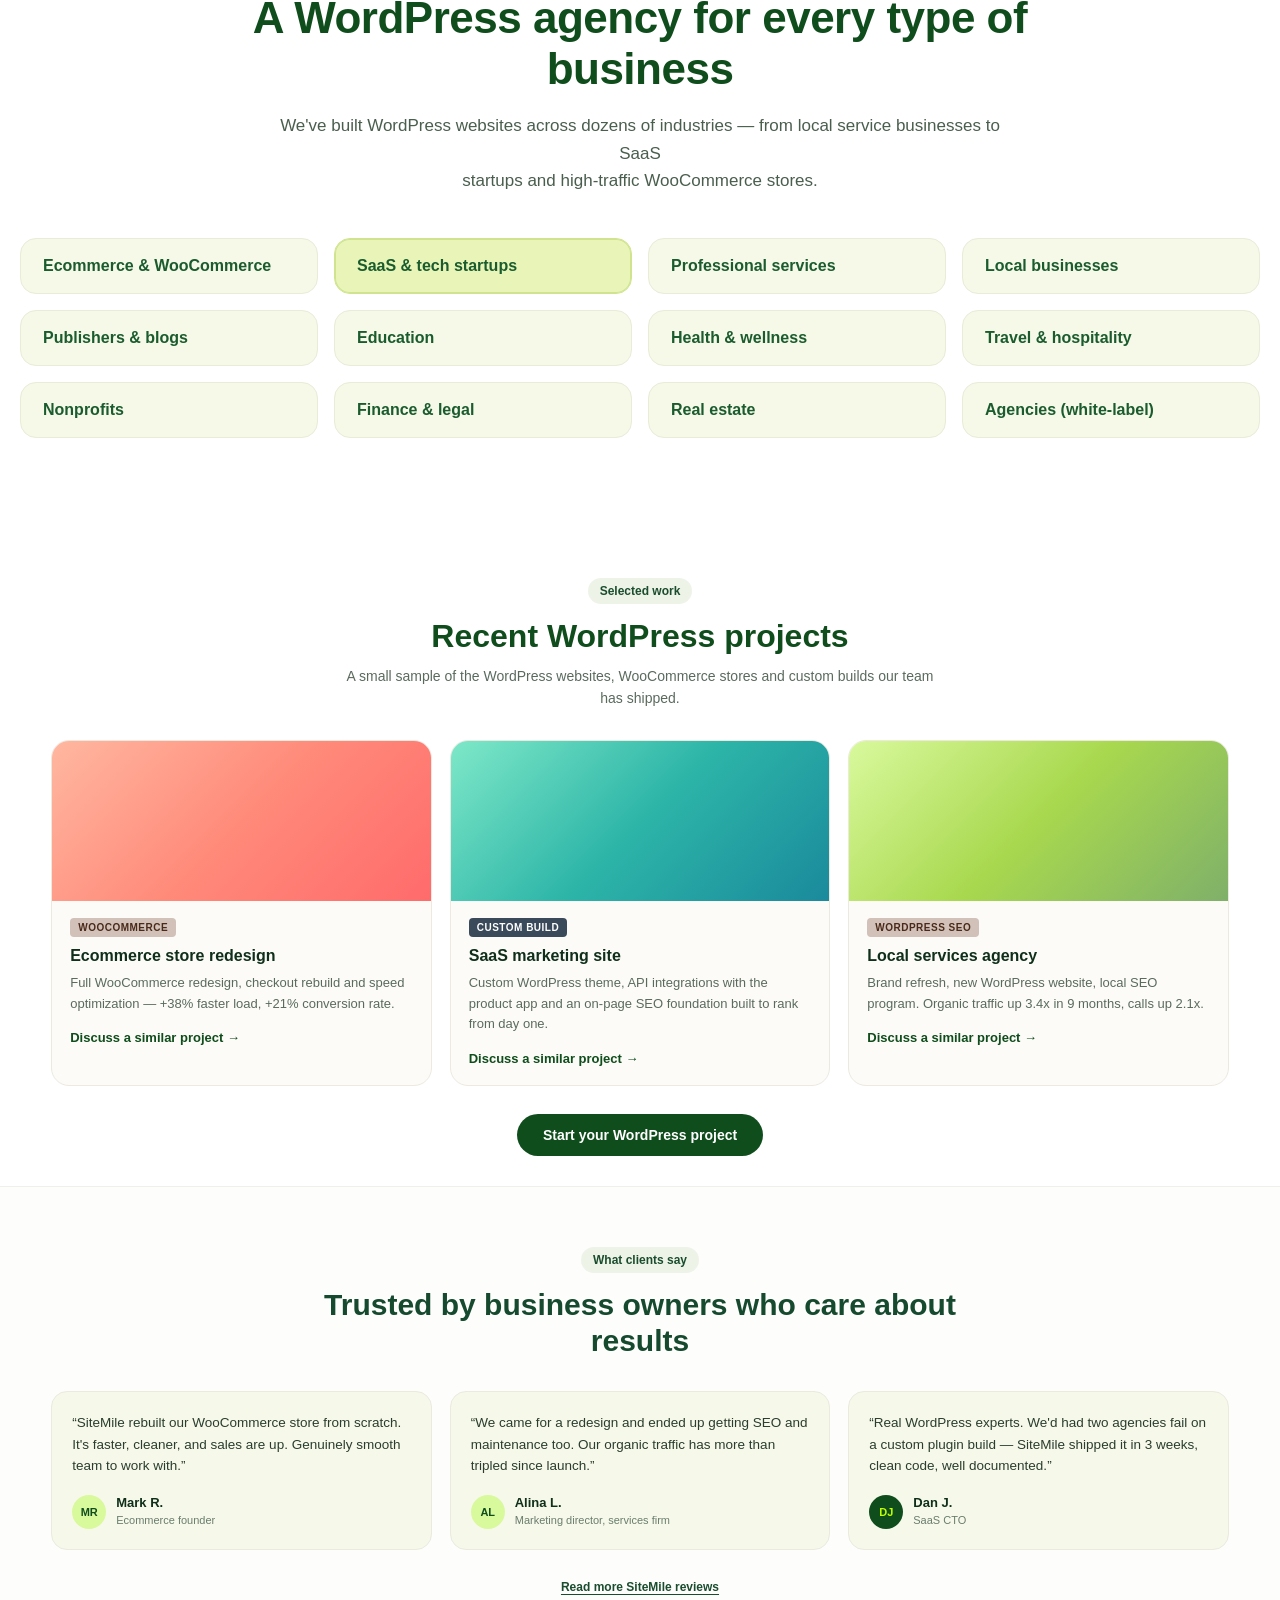
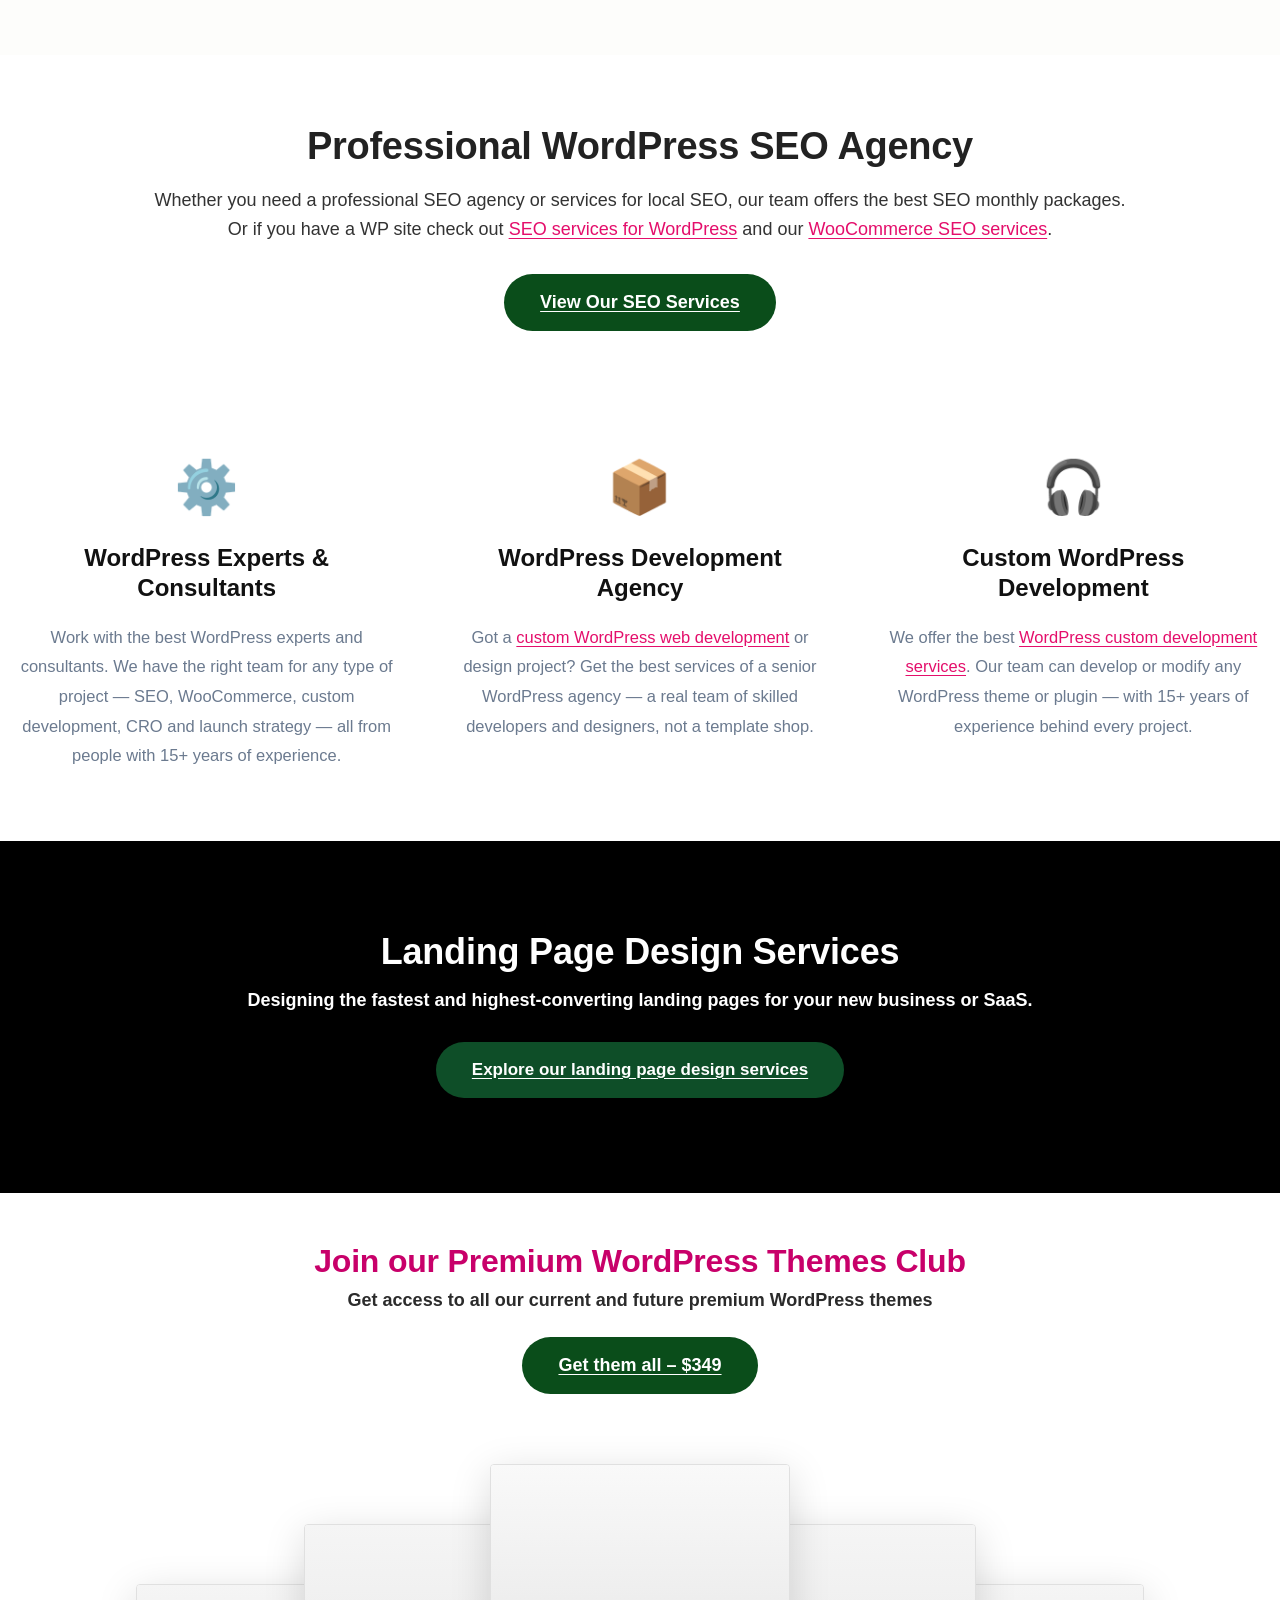
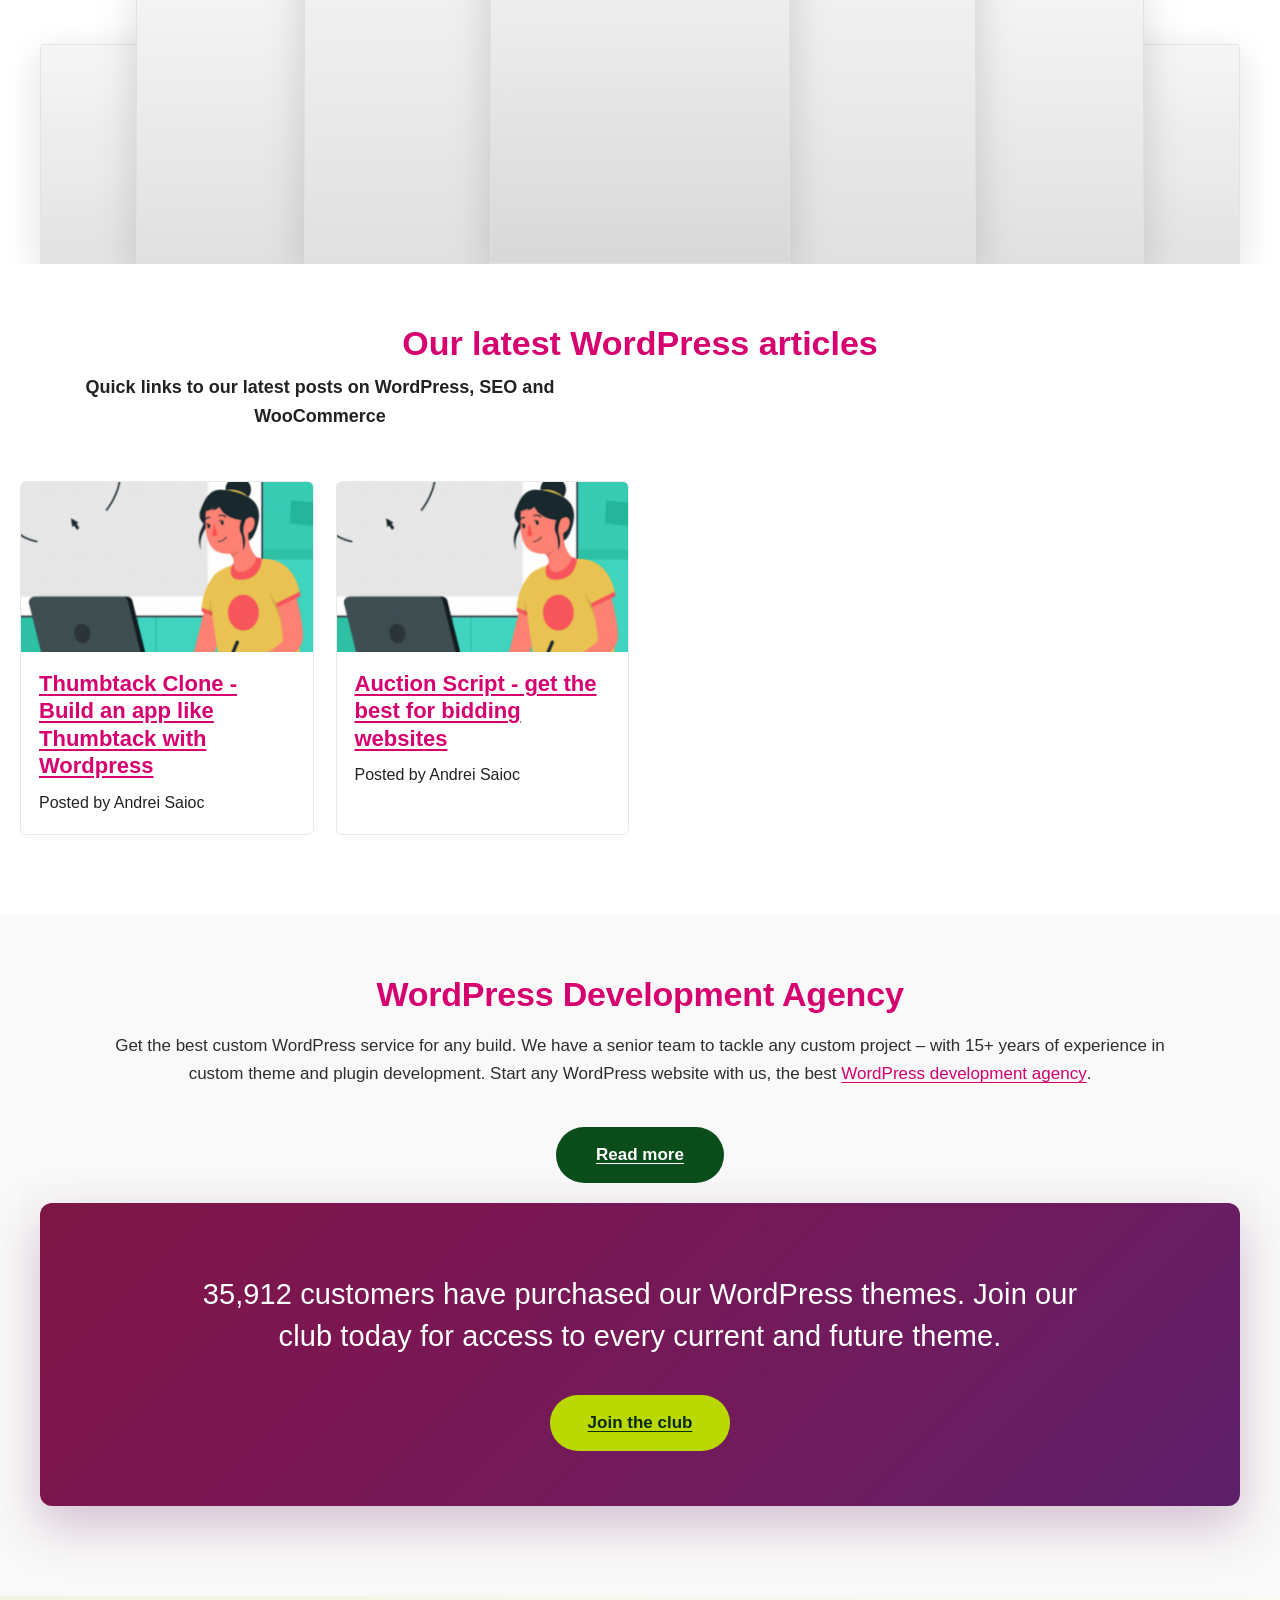
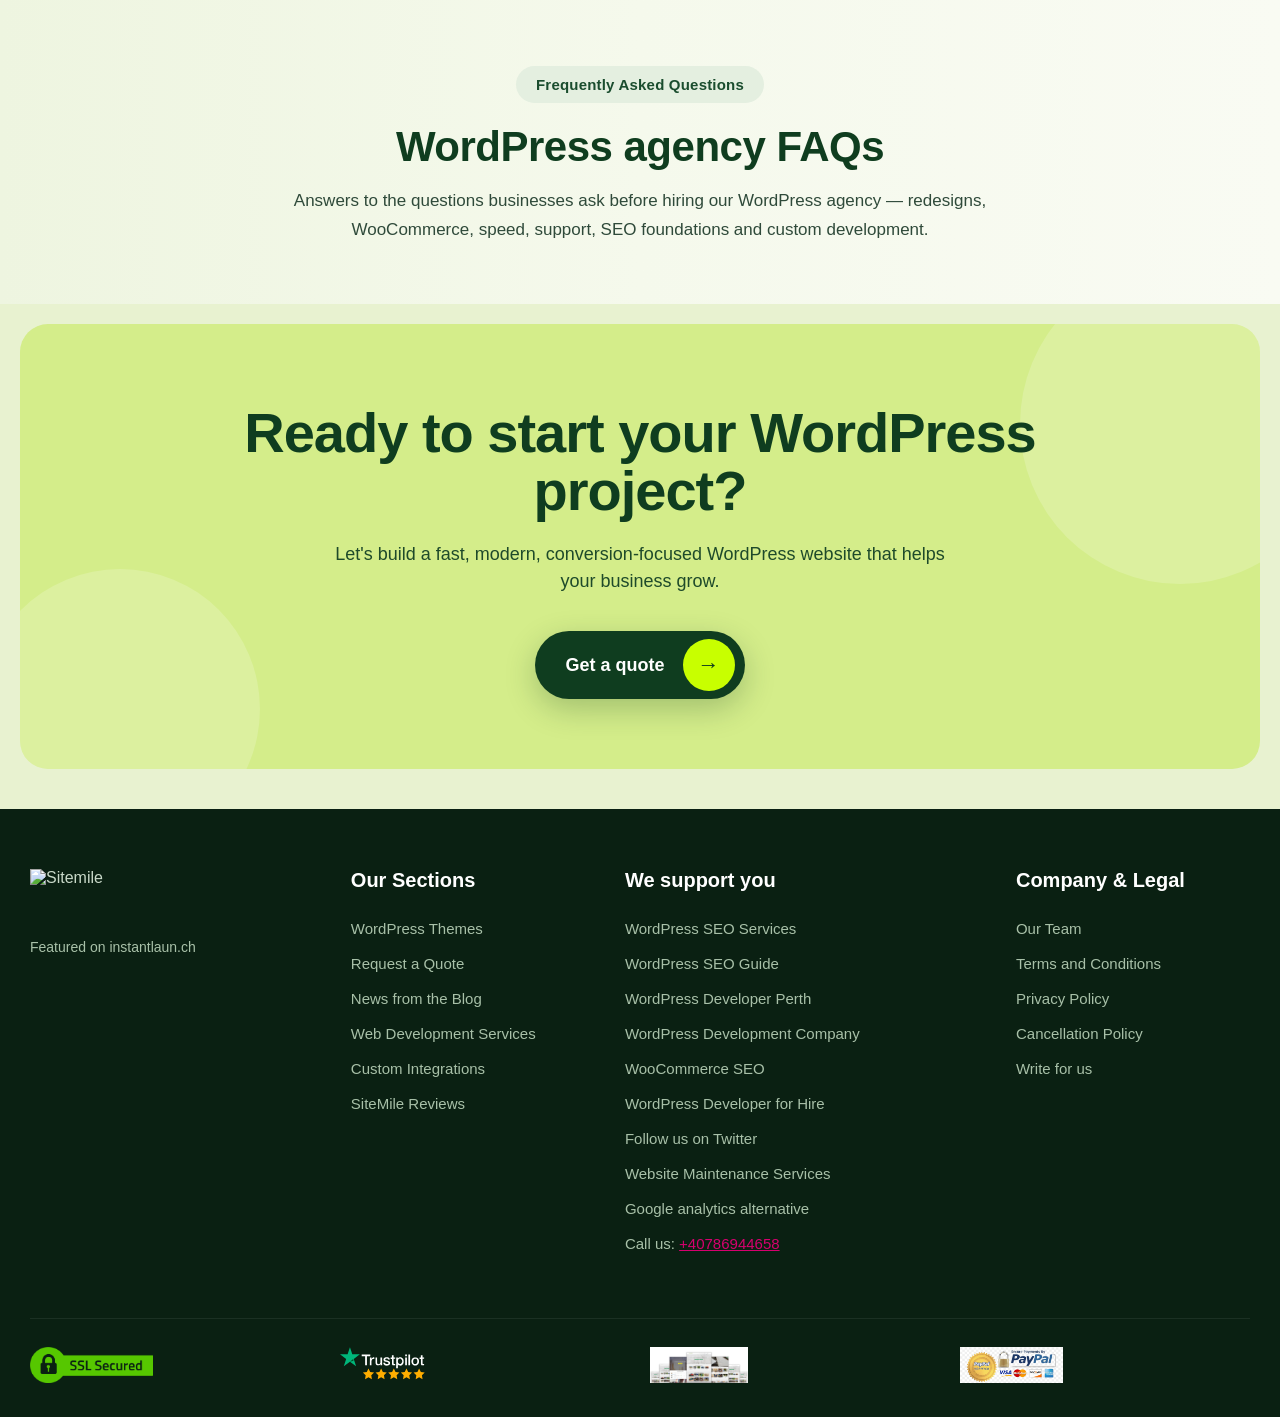
==== commit 89564c69: "fix grid on mobile" ====
--- a/index.html
+++ b/index.html
@@ -13,12 +13,12 @@
 <body>
     <header class="site-header">
   <nav class="navbar">
-    <!-- Logo -->
+    
     <a href="#" class="logo">
       <span>Site</span><span class="logo-green">mile</span>
     </a>
 
-    <!-- Links -->
+    
     <ul class="nav-links">
       <li><a href="#">Home</a></li>
       
@@ -48,7 +48,7 @@
       <li><a href="#">Login</a></li>
     </ul>
 
-    <!-- CTA -->
+    
     <a href="#" class="btn-quote">Get a Quote</a>
 
     <!-- Mobile -->
@@ -81,14 +81,14 @@
 
   </div>
 
-  <!-- Floating chat button like in screenshot -->
+  
   <a href="#" class="chat-btn">
     <span class="chat-icon">💬</span> Leave us a message
   </a>
 </section>
 
 <section class="showcase-section">
-  <!-- Top Pills -->
+  
   <div class="stats-pills">
     <span>15+ years on WordPress</span>
     <span>250+ projects delivered</span>
@@ -96,20 +96,20 @@
     <span>In-house SEO team</span>
   </div>
 
-  <!-- Cards Stack -->
+  
   <div class="cards-wrap">
-    <!-- Left Card -->
+    
     <div class="showcase-card left">
       <img src="./image/Asset-1@2x (2).png" alt="Digital agency project">
     </div>
 
-    <!-- Center Card (featured) -->
+    
     <div class="showcase-card center">
       <img src="./image/Asset-1@2x.png" alt="Design Code High Rankings">
       <div class="glow"></div>
     </div>
 
-    <!-- Right Card -->
+    
     <div class="showcase-card right">
       <img src="./image/Asset-1@2x (1).png" alt="Mobile app project">
     </div>
@@ -147,7 +147,7 @@
         </div>
       </div>
 
-      <!-- 15+ -->
+      
       <div class="stat-card">
         <div class="stat-number">15+</div>
         <div class="stat-text">
@@ -177,69 +177,52 @@
     </div>
   </div>
 </section>
-<section class="mid">
-    <h1>Our WordPress Agency Services</h1>
-    <p>Smart design. Clean code. Proven SEO. One experienced WordPress team for everything your business needs online.</p>
-    <div class="done">
-        <div class="box">
-            <i class="bi bi-file"></i>
-            <h3>WordPress web design</h3>
-            <span>Custom WordPress website design tailored to your brand — polished, modern layouts that help you stand out and convert.</span><br>
-            <input type="button" value="Learn more">
-        </div>
-        <div class="box">
-            <i class="bi bi-tv"></i>
-            <h3>Custom WordPress development</h3>
-            <span>Advanced features, API integrations, custom plugins and complex workflows — built by senior WordPress developers, not template more.</span><br>
-            <input type="button" value="Learn more">
-        </div>
-        <div class="box">
-            <i class="bi bi-cart2"></i>
-            <h3>WooCommerce development</h3>
-            <span>Custom WooCommerce stores, product pages, checkout improvements, payment gateways and store migrations that convert better.</span><br>
-            <input type="button" value="Learn more">
-        </div>
-        <div class="box">
-            <i class="bi bi-arrow-up-right"></i>
-            <h3>WordPress SEO</h3>
-            <span>SEO-friendly WordPress sites with strong structure, fast Core Web Vitals, clean code and content built to rank.</span><br>
-            <input type="button" value="Learn more">
-        </div>
-        <div class="box">
-            <i class="bi bi-shield-fill"></i>
-            <h3>WordPress maintenance & support</h3>
-            <span>Proactive WordPress maintenance: updates, backups, security, speed checks and ongoing support so your site never breaks</span><br>
-            <input type="button" value="Learn more">
-        </div>
-        <div class="box">
-            <i class="bi bi-phone"></i>
-            <h3>Mobile app development</h3>
-            <span>We also design and build mobile apps that pair beautifully with your WordPress website for a consistent cross-device experience.</span><br>
-            <input type="button" value="Learn more">
-        </div>
-    </div>
-    <div class="consulting-card">
-  <!-- Icon -->
-  <div class="icon-wrap">
-    <svg width="52" height="52" viewBox="0 0 52 52" fill="none" xmlns="http://www.w3.org/2000/svg">
-      <path d="M26 6L8 16V26C8 36 15.5 43.5 26 47C36.5 43.5 44 36 44 26V16L26 6Z" stroke="#0a4a1f" stroke-width="2.2" stroke-linecap="round" stroke-linejoin="round" fill="none"/>
-      <path d="M18 26L23.5 31.5L34 20" stroke="#0a4a1f" stroke-width="2.2" stroke-linecap="round" stroke-linejoin="round"/>
-      <path d="M2 22H10" stroke="#0a4a1f" stroke-width="2.2" stroke-linecap="round"/>
-      <path d="M36 10L42 6" stroke="#0a4a1f" stroke-width="2.2" stroke-linecap="round"/>
-      <path d="M40 8L46 10" stroke="#0a4a1f" stroke-width="2.2" stroke-linecap="round"/>
-    </svg>
-  </div>
-
-  <h3>WordPress Consulting Services</h3>
-  
-  <p>
-    Get into a call with a wordpress consultant to discuss your project and get expert advice. 
-    With an experience of over 15 years in the wordpress industry, we can help you make the right 
-    decisions for your website.
-  </p>
-
-  <a href="#" class="btn-learn">Learn more</a>
-</div>
+<section class="wp-services">
+  <div class="wp-grid">
+    
+    <div class="wp-card">
+      <div class="wp-icon">⊞</div>
+      <h3>WordPress web design</h3>
+      <p>Custom WordPress website design tailored to your brand – polished, modern layouts that help you stand out and convert.</p>
+      <a href="#" class="wp-btn">Learn more</a>
+    </div>
+
+    <div class="wp-card">
+      <div class="wp-icon">◉</div>
+      <h3>Custom WordPress development</h3>
+      <p>Advanced features, API integrations, custom plugins and complex workflows — built by senior WordPress developers, not template shops.</p>
+      <a href="#" class="wp-btn">Learn more</a>
+    </div>
+
+    <div class="wp-card">
+      <div class="wp-icon">🛒</div>
+      <h3>WooCommerce development</h3>
+      <p>Custom WooCommerce stores, product pages, checkout improvements, payment gateways and store migrations that convert better.</p>
+      <a href="#" class="wp-btn">Learn more</a>
+    </div>
+
+    <div class="wp-card">
+      <div class="wp-icon">↗</div>
+      <h3>WordPress SEO</h3>
+      <p>SEO-friendly WordPress sites with strong structure, fast Core Web Vitals, clean code and content built to rank.</p>
+      <a href="#" class="wp-btn">Learn more</a>
+    </div>
+
+    <div class="wp-card">
+      <div class="wp-icon">♡</div>
+      <h3>WordPress maintenance & support</h3>
+      <p>Proactive WordPress maintenance: updates, backups, security, speed checks and ongoing support so your site never breaks.</p>
+      <a href="#" class="wp-btn">Learn more</a>
+    </div>
+
+    <div class="wp-card">
+      <div class="wp-icon">📱</div>
+      <h3>Mobile app development</h3>
+      <p>We also design and build mobile apps that pair beautifully with your WordPress website for a consistent cross-device experience.</p>
+      <a href="#" class="wp-btn">Learn more</a>
+    </div>
+
+  </div>
 </section>
 <section class="process-section">
   <div class="process-container">
@@ -252,35 +235,35 @@
     </p>
 
     <div class="process-grid">
-      <!-- 01 -->
+      
       <div class="process-card">
         <div class="num">01</div>
         <h3>Discovery &<br>strategy</h3>
         <p>We learn your business, audience and goals, then define a practical WordPress plan — features, content, timeline and success metrics.</p>
       </div>
 
-      <!-- 02 -->
+      
       <div class="process-card">
         <div class="num">02</div>
         <h3>Design</h3>
         <p>Custom WordPress website design in Figma — wireframes, visual direction, responsive mockups, all reviewed with you before code starts.</p>
       </div>
 
-      <!-- 03 -->
+      
       <div class="process-card">
         <div class="num">03</div>
         <h3>Development</h3>
         <p>Clean, fast, secure WordPress development. Custom theme, WooCommerce where needed, third-party integrations, built for SEO from day one.</p>
       </div>
 
-      <!-- 04 -->
+      
       <div class="process-card">
         <div class="num">04</div>
         <h3>Launch & SEO</h3>
         <p>QA, speed optimization, on-page SEO, analytics and a careful launch — with redirects and rankings preserved where possible.</p>
       </div>
 
-      <!-- 05 -->
+      
       <div class="process-card">
         <div class="num">05</div>
         <h3>Growth &<br>support</h3>
@@ -291,7 +274,7 @@
 </section>
 <section class="packages-section">
   <div class="packages-container">
-    <!-- LEFT -->
+    
     <div class="packages-left">
       <div class="pill-label">WordPress Website Design Packages</div>
       <h2>Transparent WordPress<br>Design Packages</h2>
@@ -307,7 +290,7 @@
       </div>
     </div>
 
-    <!-- RIGHT -->
+    
     <div class="packages-right">
       <h3>Why businesses choose our WordPress design packages</h3>
       <ul>
@@ -320,7 +303,7 @@
   </div>
   <section class="pricing-section">
   <div class="pricing-grid">
-    <!-- Starter -->
+    
     <div class="price-card">
       <h3>Starter Package</h3>
       <div class="price">$1,000</div>
@@ -328,7 +311,7 @@
       <a href="#" class="btn-outline">Learn More</a>
     </div>
 
-    <!-- Ecommerce - Most Popular -->
+    
     <div class="price-card popular">
       <div class="badge">MOST POPULAR</div>
       <h3>Ecommerce Package</h3>
@@ -337,7 +320,7 @@
       <a href="#" class="btn-lime">View Ecommerce Package</a>
     </div>
 
-    <!-- Custom -->
+    
     <div class="price-card">
       <h3>Custom Package</h3>
       <div class="price">Custom</div>
@@ -591,7 +574,7 @@
     <div class="articles-grid">
       <div class="article-card">
         <div class="article-img">
-          <img src="thumbtack-article.jpg" alt="Thumbtack Clone">
+          <img src="image/Screenshot-2022-05-27-at-16.11.20.png" alt="Thumbtack Clone">
         </div>
         <div class="article-body">
           <h3><a href="#">Thumbtack Clone - Build an app like Thumbtack with Wordpress</a></h3>
@@ -601,7 +584,7 @@
 
       <div class="article-card">
         <div class="article-img">
-          <img src="auction-article.jpg" alt="Auction Script">
+          <img src="image/Screenshot-2022-05-27-at-16.11.20.png" alt="Auction Script">
         </div>
         <div class="article-body">
           <h3><a href="#">Auction Script - get the best for bidding websites</a></h3>
@@ -687,7 +670,7 @@
     <div class="trust-badge"><img src="./image/imgi_8_205-2051305_comodo-trusted-site-seal-ssl-secure-logo-png.png" alt="SSL Secured"></div>
     <div class="trust-badge"><img src="./image/imgi_9_trustpilot123.svg" alt="Trustpilot"></div>
     <div class="trust-badge"><img src="./image/imgi_5_second_graphic_n.webp" alt="Stripe Verified Partner"></div>
-    <div class="trust-badge"><img src="./image/imgi_8_205-2051305_comodo-trusted-site-seal-ssl-secure-logo-png.png" alt="TUV"></div>
+    <div class="trust-badge"><img src="./image/imgi_11_1511599-middle-e1640774155616.png" alt="TUV"></div>
   </div>
 </footer>
 </body>
--- a/css/sitemail.css
+++ b/css/sitemail.css
@@ -479,122 +479,73 @@
   box-shadow: 0 2px 8px rgba(0,0,0,0.04);
   white-space: nowrap;
 }
-.mid{
-    background-color: #818386;
-}
-.mid h1{
-    font-family: 'Inter', sans-serif;
-    color: #0a2f0a;
-    font-size: 48px;
-    font-weight: 800;
-    text-align: center;
-    margin-top: 18vh;
-
-}
-.mid p{
-    font-family: 'Segoe UI', Tahoma, Geneva, Verdana, sans-serif;
-    color: #0a2a0a;
-    font-size: 22.4px;
-    text-align: center;
-    width: 1100px;
-    font-weight: 400;
-    margin-left: 3vw;
-    margin: 5vh;
-}
-.done{
-    display: grid;
-    gap: 20px;
-    grid-template-columns: repeat(3, 25vw);
-    grid-template-rows: repeat(2, 80vh);
-    justify-content: center;
-}
-.done .box{
-    background-color: RGB(220, 232, 138);
-    border-radius: 15px;
-    padding: 10%;
-    text-align: left;
-}
-.done .box:hover{
-    transform: translateY(-5px);
-    box-shadow: 8px 5px 5px rgb(75, 69, 69);
-}
-.box h3{
-    color: RGB(8, 47, 27);
-    font-family: 'Segoe UI', Tahoma, Geneva, Verdana, sans-serif;
-    font-weight: 600;
-    font-size: 32.8px;
-    margin: 10% 0 10%;
-}
-.box span{
-    color: #23392A;
-    font-family: 'Segoe UI', Tahoma, Geneva, Verdana, sans-serif;
-    font-weight: 400;
-    font-size: 20.8px;
-    margin: 10% 0 10%;
-}
-.box input{
-    border-radius: 20px;
-    width: 40%;
-    height: 6vh;
-    background-color: #A6D700;
-    color: #103D22;
-    border: 1px solid #16541f;
-    cursor: pointer;
-    margin: 20% 0 20%;
-}
-.box input:hover{
-    opacity: 80%;
-}
-.consulting-card {
-  background: #eef9a0; /* light lime from screenshot */
-  border-radius: 24px;
-  padding: 32px 34px 32px;
-  font-family: 'Inter', sans-serif;
-  max-width: 1000px;
-  margin: 7%;
-  margin-left: 10%;
+.wp-services {
+  background: #fff;
+  padding: 40px 20px;
+  font-family: Inter, Arial, sans-serif;
+}
+
+.wp-grid {
+  max-width: 1250px;
+  margin: 0 auto;
+  display: grid;
+  grid-template-columns: repeat(3, 1fr);
+  gap: 20px;
+}
+
+.wp-card {
+  background: #E7F8A3; /* light lime from video */
+  border-radius: 18px;
+  padding: 28px 24px 20px;
+  display: flex;
+  flex-direction: column;
+  min-height: 340px;
+}
+
+.wp-icon {
+  width: 36px;
+  height: 36px;
+  border: 1.5px solid #121212;
+  border-radius: 8px;
+  display: flex;
   align-items: center;
   justify-content: center;
-}
-
-.icon-wrap {
-  margin-bottom: 28px;
-}
-
-.consulting-card h3 {
-  color: #052e16;
-  font-size: 30px;
+  font-size: 18px;
+  margin-bottom: 18px;
+}
+
+.wp-card h3 {
+  font-size: 20px;
+  line-height: 1.15;
   font-weight: 800;
   letter-spacing: -0.5px;
-  margin: 0 0 16px 0;
-  line-height: 1.2;
-}
-
-.consulting-card p {
-  color: #123a22;
-  font-size: 17px;
-  line-height: 1.55;
-  font-weight: 400;
-  margin: 0 0 28px 0;
-  max-width: 95%;
-  text-align: left;
-}
-
-.btn-learn {
-  display: inline-block;
-  background: #b5ff00; /* bright lime button */
-  color: #052e16;
-  padding: 11px 20px;
-  border-radius: 50px;
-  font-size: 15px;
-  font-weight: 700;
+  color: #0a4d1a;
+  margin-bottom: 12px;
+}
+
+.wp-card p {
+  font-size: 14px;
+  line-height: 1.5;
+  color: #0a3d0a;
+  flex: 1;
+}
+
+.wp-btn {
+  margin-top: 22px;
+  background: #BFE55C;
+  color: #121212;
+  font-size: 13px;
+  font-weight: 600;
+  padding: 8px 16px;
+  border-radius: 20px;
   text-decoration: none;
-  transition: 0.2s;
-}
-
-.btn-learn:hover {
-  background: #c8ff3a;
-  transform: translateY(-1px);
+  width: fit-content;
+  border: 1px solid rgba(0,0,0,.1);
+  transition: .2s;
+}
+.wp-btn:hover { background: #aed64e; }
+.wp-card:hover{
+  transform: translateY(-10px);
 }
 .process-section {
   background: #ffffff;
@@ -2204,3 +2155,25 @@
     grid-template-columns: 1fr;
   }
 }
+@media (max-width: 1024px) {
+  .wp-grid { grid-template-columns: repeat(2, 1fr); }
+}
+
+/* Mobile - matches your video */
+@media (max-width: 600px) {
+  .wp-grid { grid-template-columns: 1fr; gap: 16px; }
+  .wp-card { min-height: auto; padding: 24px 20px; }
+  .wp-card h3 { font-size: 18px; }
+}
+
+@media (max-width: 600px) {
+  .projects-grid {
+    grid-template-columns: 1fr;
+    gap: 14px;
+    margin-bottom: 20px;
+  }
+  
+  .project-card {
+    border-radius: 14px;
+  }
+}
